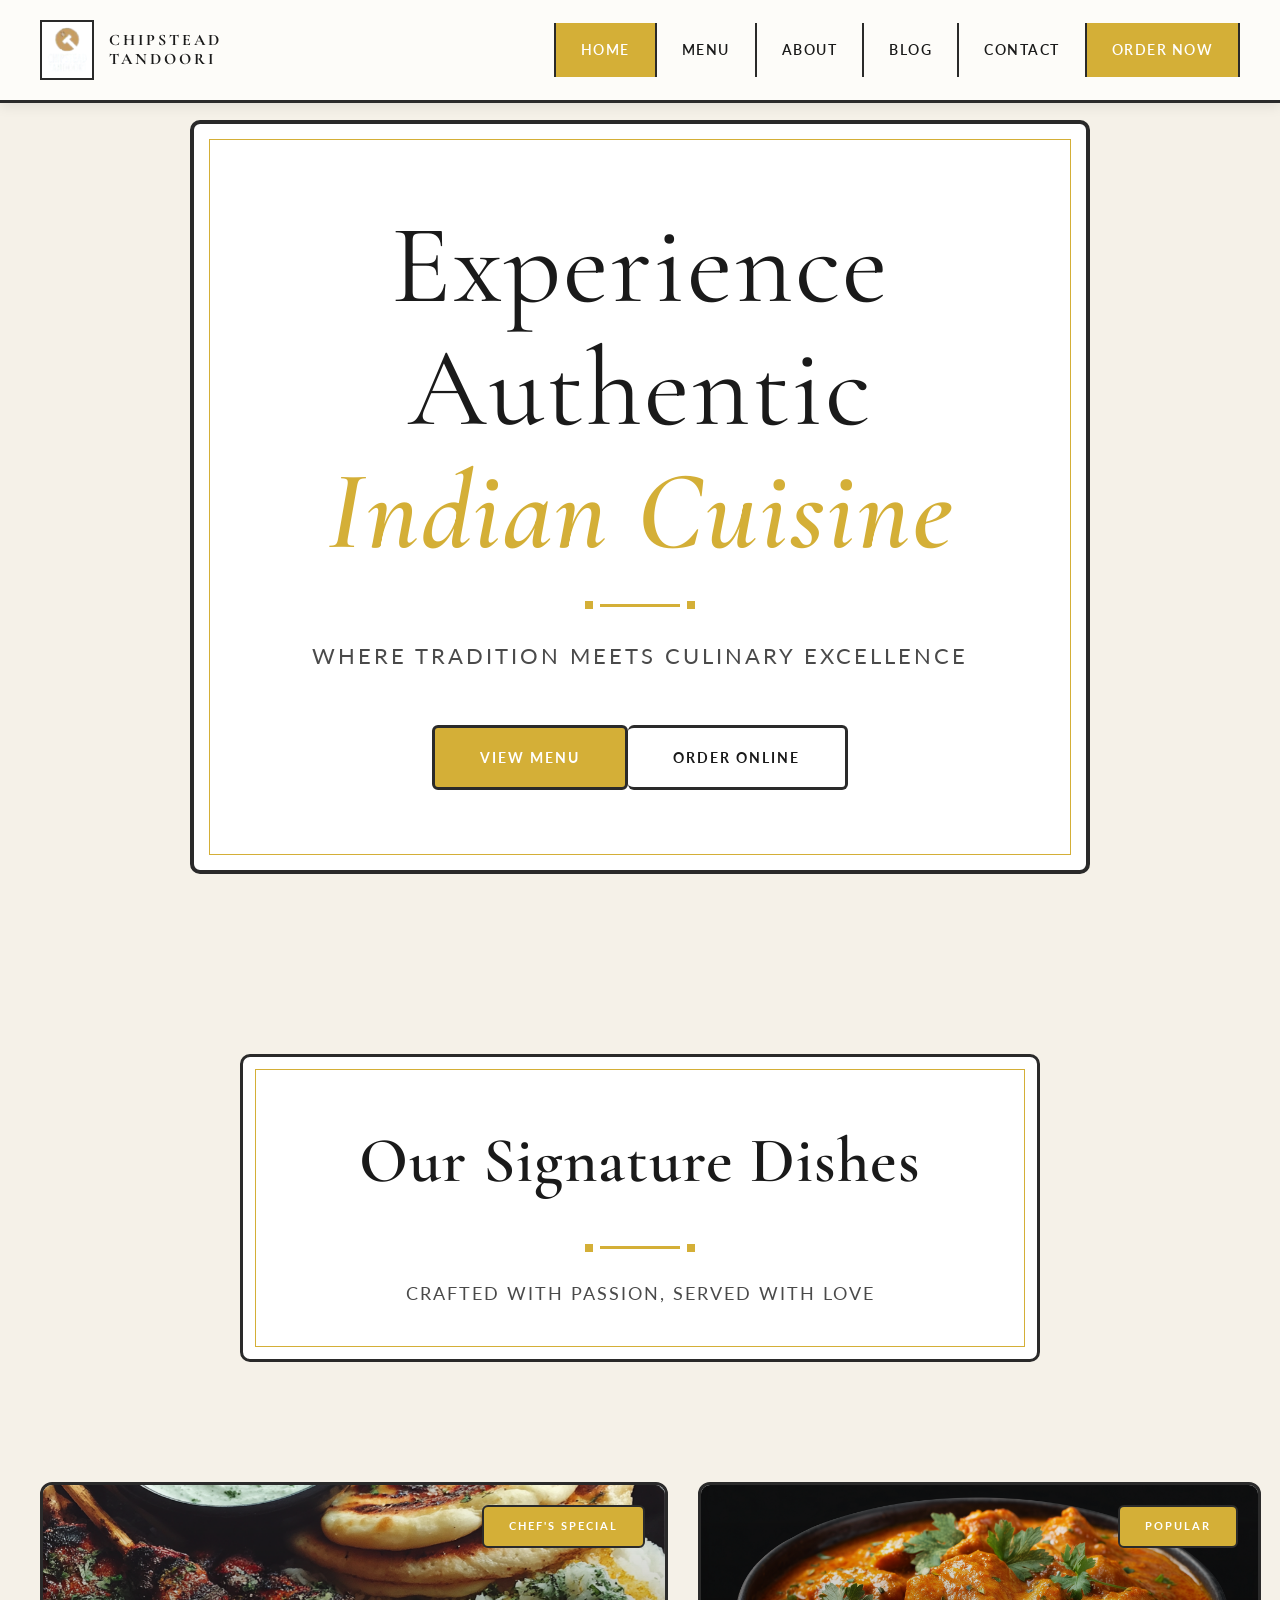
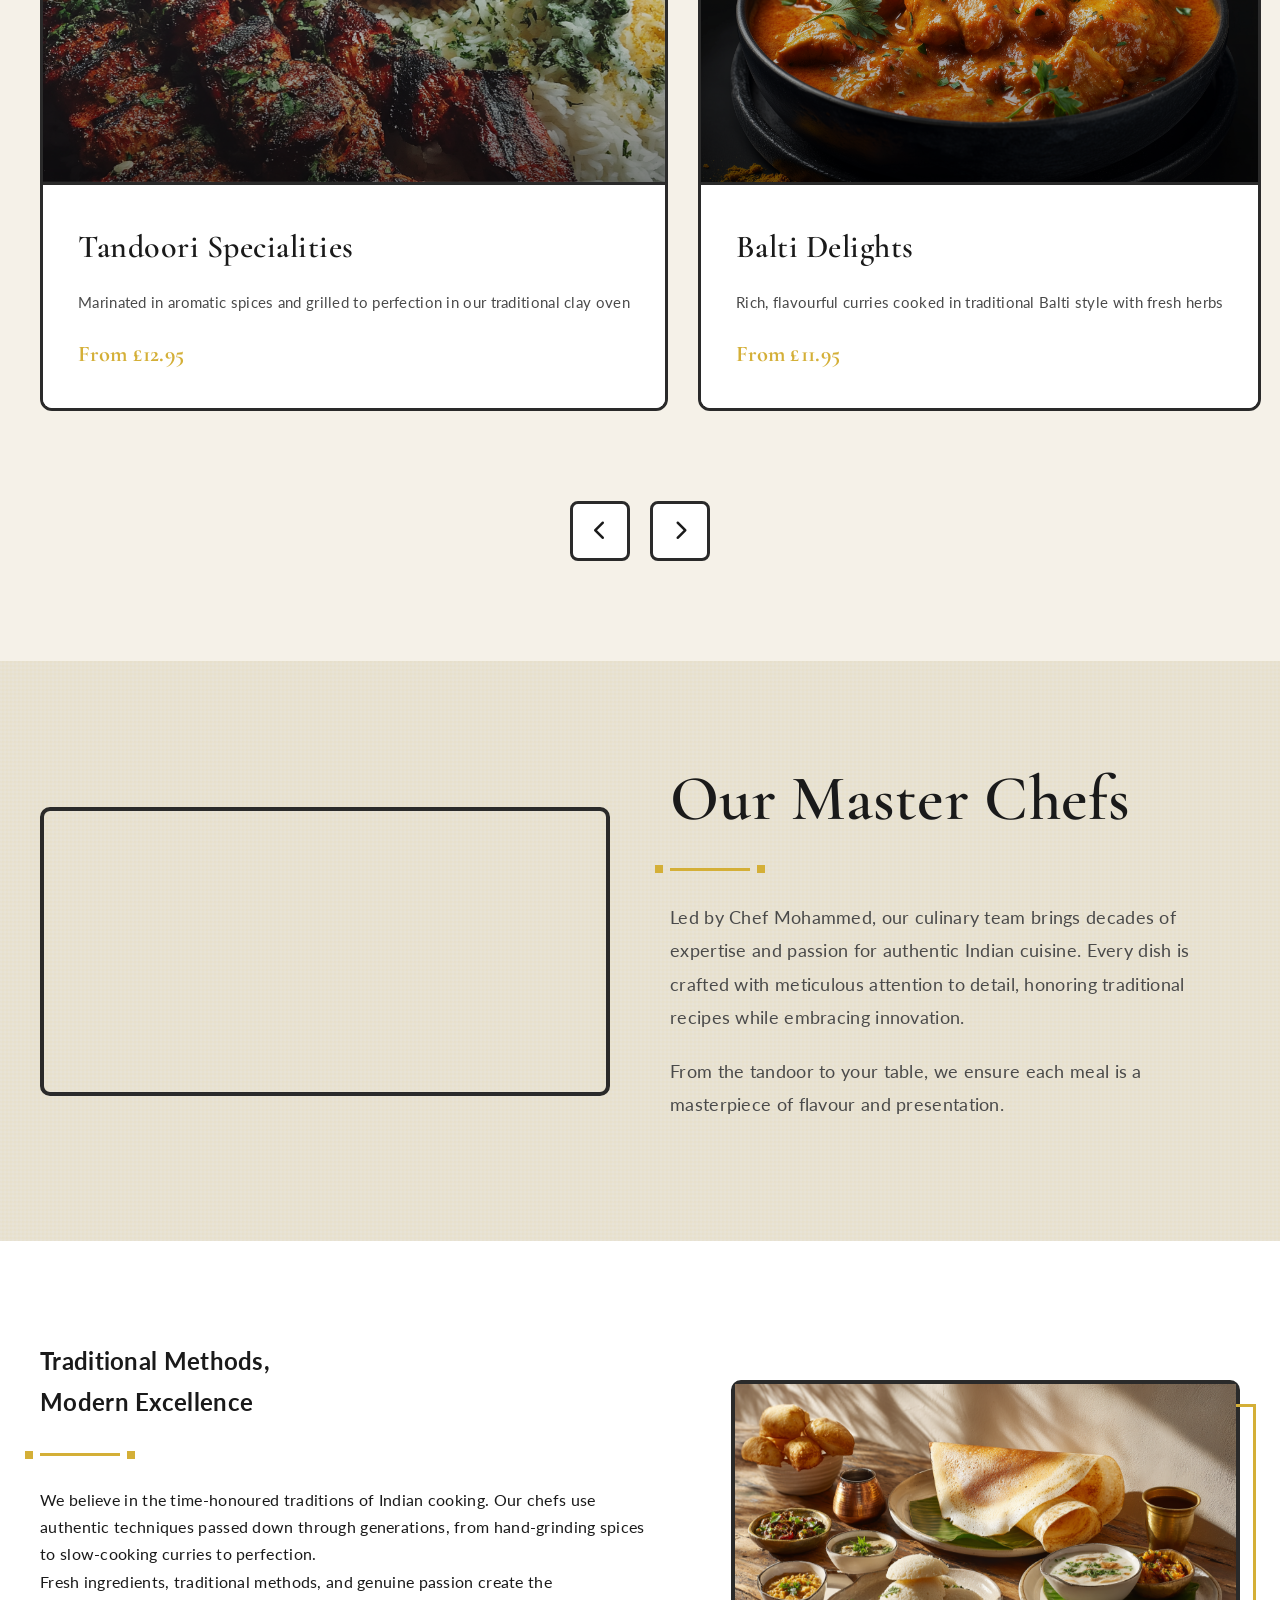
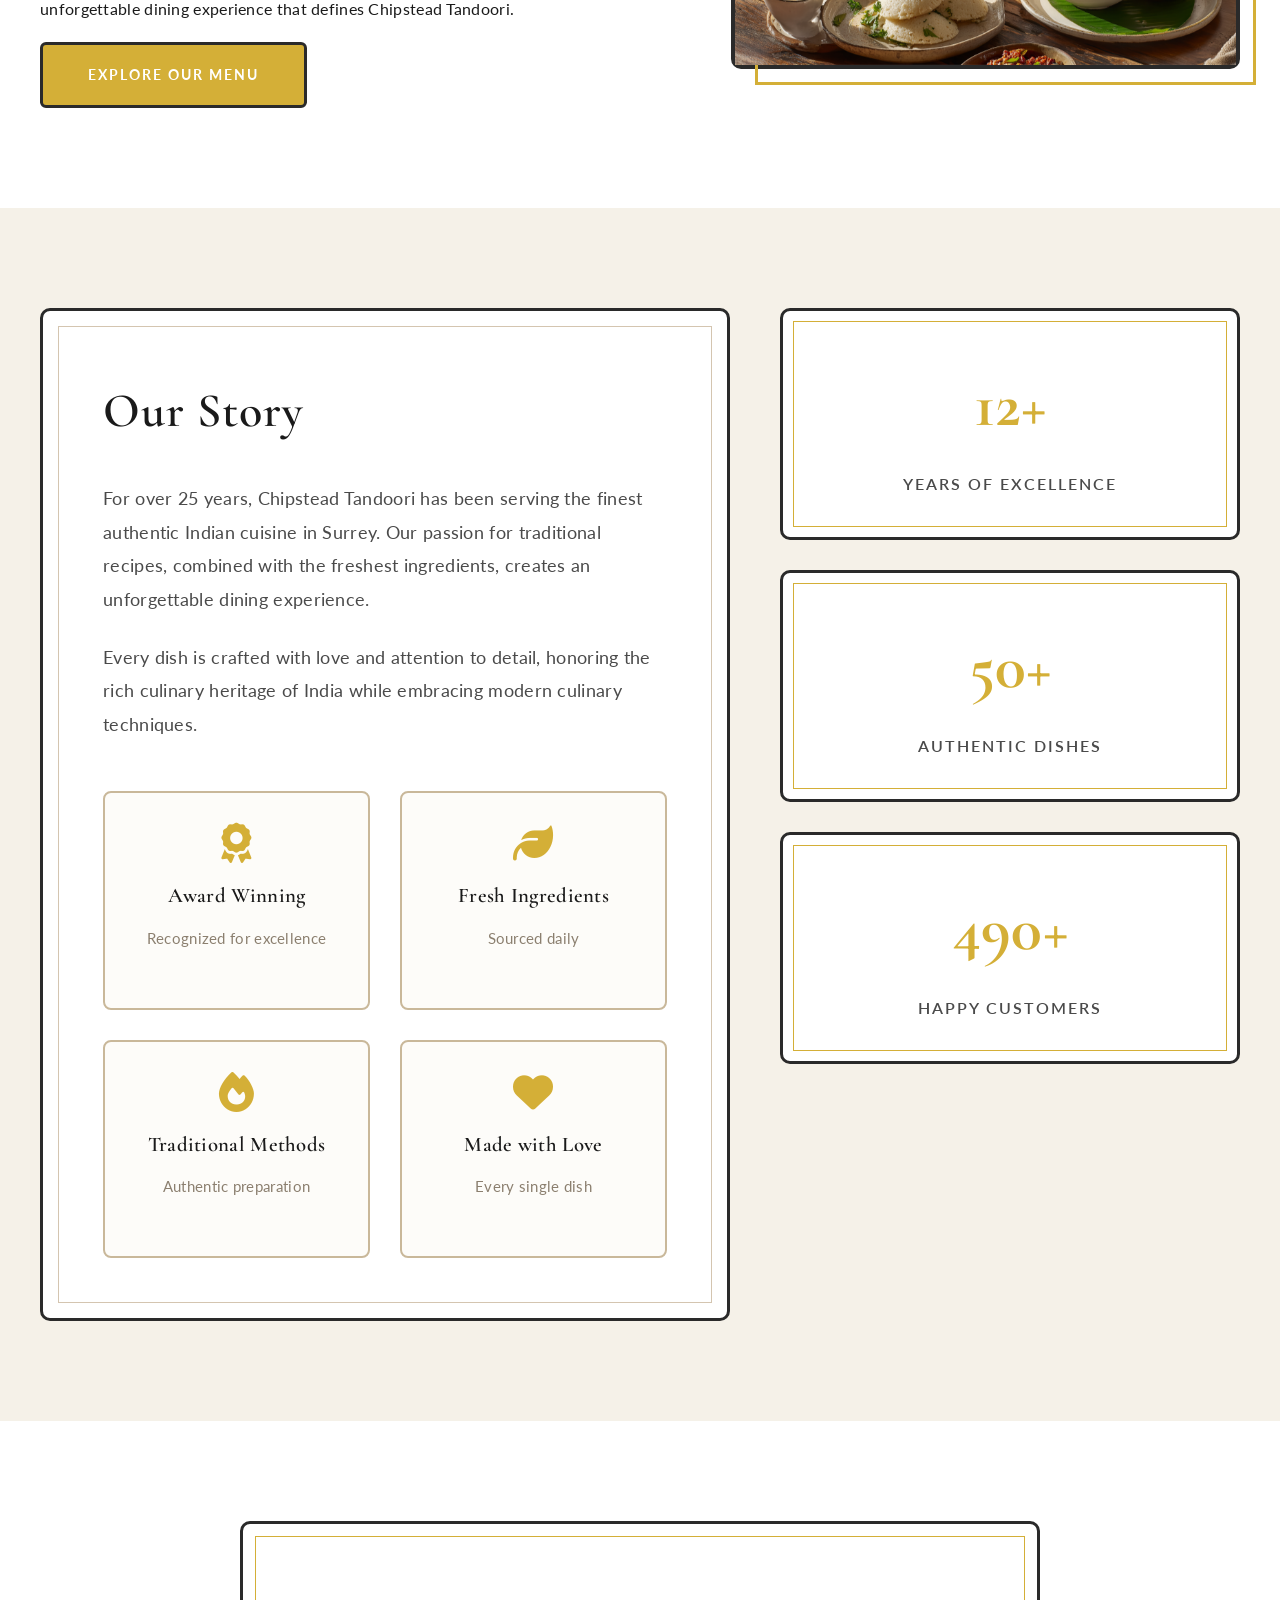
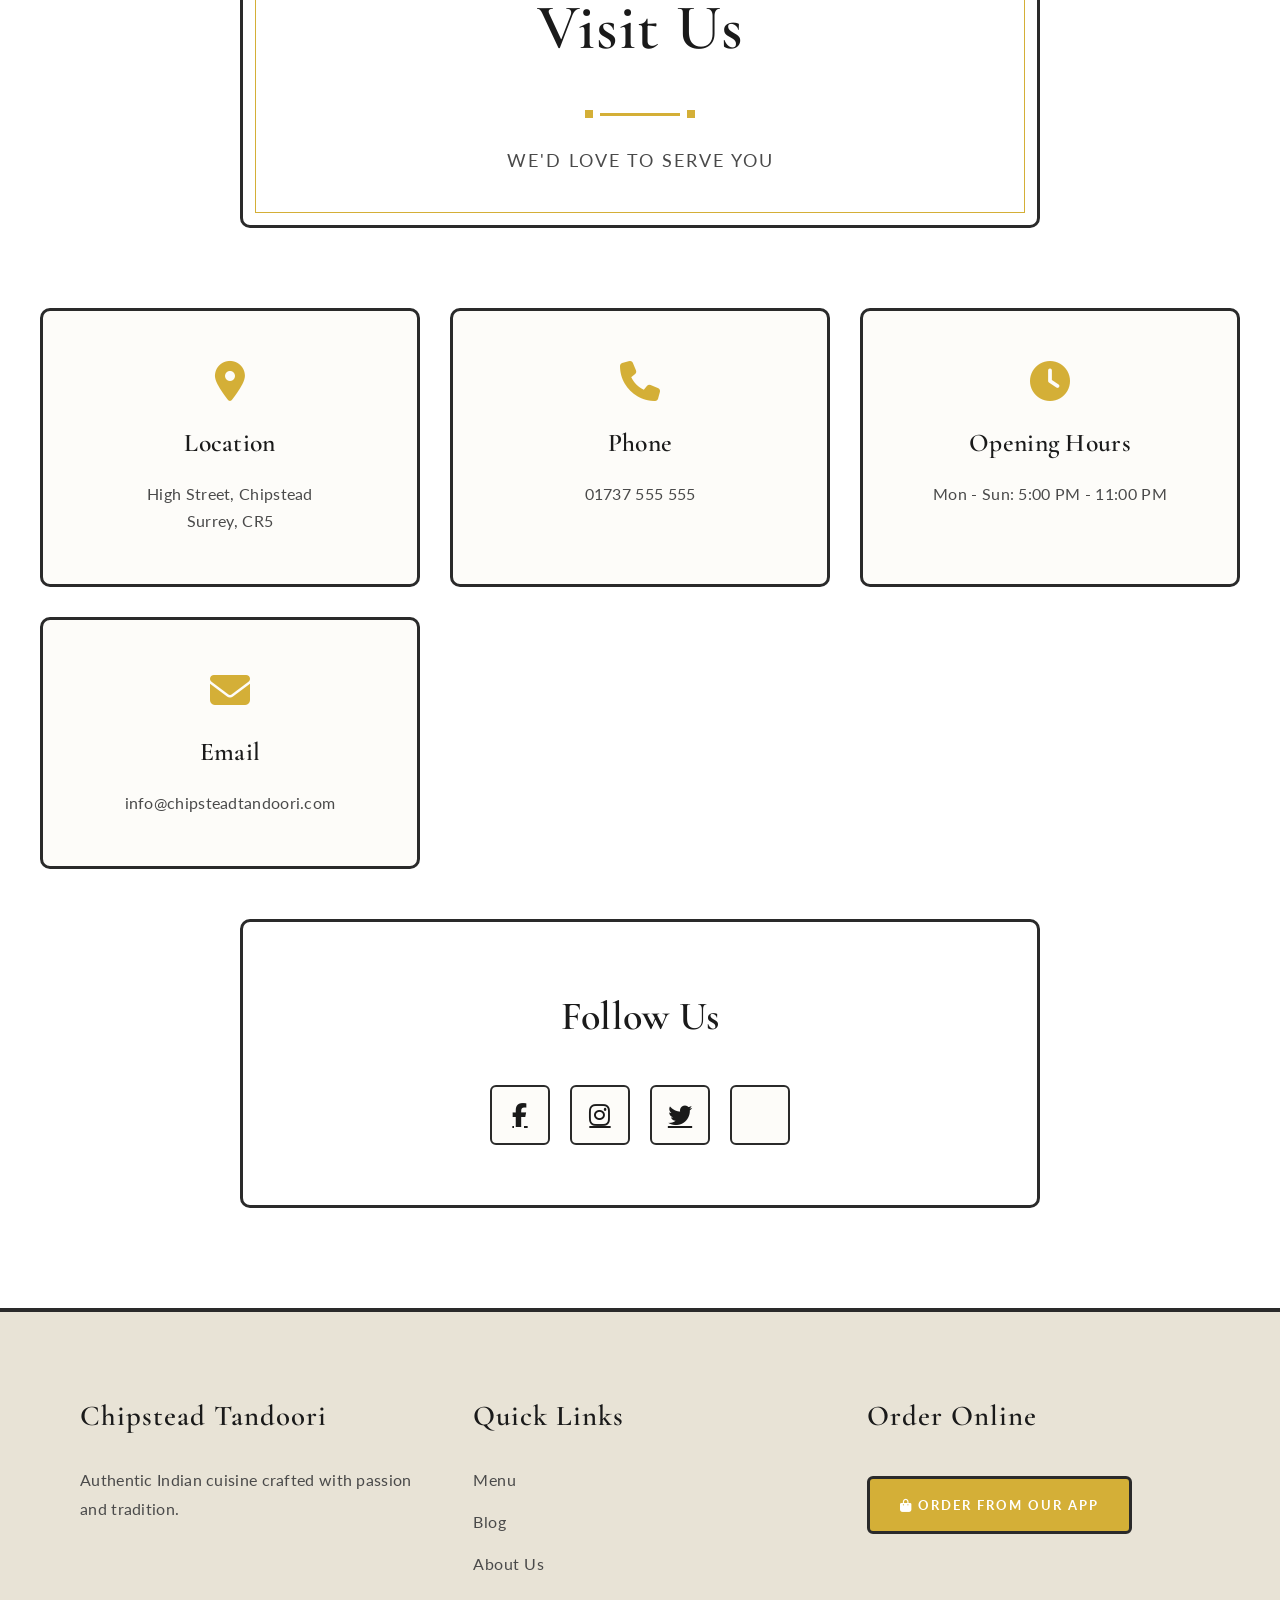
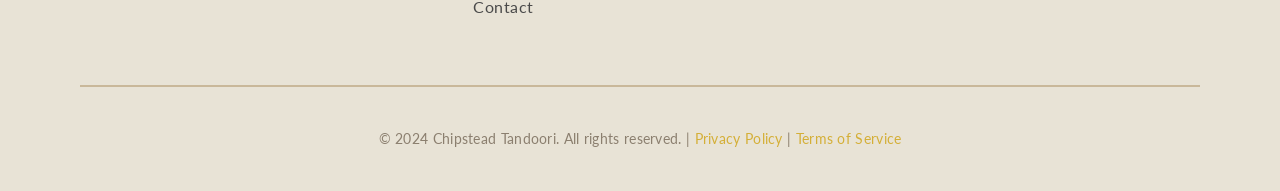
==== index.html @ 23695e63 "Complete Dishoom-style redesign: Egyptian cotton colors, hard outlines, scroll animations, chef.mp4/" ====
<!DOCTYPE html>
<html lang="en">
<head>
    <meta charset="UTF-8">
    <meta name="viewport" content="width=device-width, initial-scale=1.0">
    
    <!-- Primary SEO Meta Tags -->
    <title>Chipstead Tandoori - Authentic Indian Restaurant in Chipstead | Award-Winning Cuisine</title>
    <meta name="title" content="Chipstead Tandoori - Authentic Indian Restaurant in Chipstead | Award-Winning Cuisine">
    <meta name="description" content="Experience award-winning authentic Indian cuisine at Chipstead Tandoori. Fresh ingredients, traditional recipes, and premium dining. Order online or visit us today. Serving Chipstead since 1995.">
    <meta name="keywords" content="Indian restaurant, Chipstead Tandoori, Indian food, curry, tandoori, authentic Indian cuisine, best Indian restaurant Chipstead, Indian takeaway, order Indian food online">
    <meta name="author" content="Chipstead Tandoori">
    <meta name="robots" content="index, follow">
    <meta name="language" content="English">
    <meta name="revisit-after" content="7 days">
    
    <!-- Open Graph / Facebook -->
    <meta property="og:type" content="website">
    <meta property="og:url" content="https://www.chipsteadtandoori.com/">
    <meta property="og:title" content="Chipstead Tandoori - Authentic Indian Restaurant">
    <meta property="og:description" content="Experience award-winning authentic Indian cuisine at Chipstead Tandoori. Fresh ingredients, traditional recipes, and premium dining.">
    <meta property="og:image" content="https://www.chipsteadtandoori.com/tandoori.png">
    <meta property="og:locale" content="en_GB">
    <meta property="og:site_name" content="Chipstead Tandoori">
    
    <!-- Twitter -->
    <meta property="twitter:card" content="summary_large_image">
    <meta property="twitter:url" content="https://www.chipsteadtandoori.com/">
    <meta property="twitter:title" content="Chipstead Tandoori - Authentic Indian Restaurant">
    <meta property="twitter:description" content="Experience award-winning authentic Indian cuisine at Chipstead Tandoori. Fresh ingredients, traditional recipes, and premium dining.">
    <meta property="twitter:image" content="https://www.chipsteadtandoori.com/tandoori.png">
    
    <!-- Favicon -->
    <link rel="icon" type="image/x-icon" href="/favicon.ico">
    <link rel="canonical" href="https://www.chipsteadtandoori.com/">
    
    <!-- PWA Manifest -->
    <link rel="manifest" href="/manifest.json">
    <meta name="theme-color" content="#D4AF37">
    <meta name="apple-mobile-web-app-capable" content="yes">
    <meta name="apple-mobile-web-app-status-bar-style" content="black-translucent">
    <meta name="apple-mobile-web-app-title" content="Chipstead Tandoori">
    
    <!-- Structured Data / Schema.org -->
    <script type="application/ld+json">
    {
      "@context": "https://schema.org",
      "@type": "Restaurant",
      "name": "Chipstead Tandoori",
      "image": "https://www.chipsteadtandoori.com/tandoori.png",
      "description": "Award-winning authentic Indian restaurant serving traditional cuisine in Chipstead",
      "url": "https://www.chipsteadtandoori.com",
      "telephone": "+44-1737-555555",
      "priceRange": "££",
      "servesCuisine": "Indian",
      "address": {
        "@type": "PostalAddress",
        "streetAddress": "High Street",
        "addressLocality": "Chipstead",
        "addressRegion": "Surrey",
        "postalCode": "CR5",
        "addressCountry": "GB"
      },
      "openingHoursSpecification": [
        {
          "@type": "OpeningHoursSpecification",
          "dayOfWeek": ["Monday", "Tuesday", "Wednesday", "Thursday", "Friday", "Saturday", "Sunday"],
          "opens": "17:00",
          "closes": "23:00"
        }
      ],
      "menu": "https://www.chipsteadtandoori.com/menu.html",
      "acceptsReservations": "True"
    }
    </script>
    
    <!-- Google Fonts - Dishoom Inspired -->
    <link rel="preconnect" href="https://fonts.googleapis.com">
    <link rel="preconnect" href="https://fonts.gstatic.com" crossorigin>
    <link href="https://fonts.googleapis.com/css2?family=Cormorant+Garamond:wght@300;400;500;600;700&family=Lato:wght@300;400;700;900&family=Playfair+Display:wght@400;500;600;700&display=swap" rel="stylesheet">
    
    <!-- Font Awesome -->
    <link rel="stylesheet" href="https://cdnjs.cloudflare.com/ajax/libs/font-awesome/6.4.0/css/all.min.css">
    
    <!-- Stylesheet -->
    <link rel="stylesheet" href="styles.css">
</head>
<body>
    <!-- Loading Skeleton -->
    <div class="page-loader" id="pageLoader">
        <div class="loader-content">
            <div class="loader-logo"></div>
            <div class="loader-bar"></div>
        </div>
    </div>

    <!-- Static Background Image -->
    <div class="hero-background">
        <img src="foodhero.png" alt="Authentic Indian Cuisine Background">
    </div>

    <!-- Navigation - Dishoom Style -->
    <nav class="glass-nav" id="mainNav">
        <div class="nav-container">
            <a href="index.html" class="logo">
                <img src="chipster.png" alt="Chipstead Tandoori Logo">
                <span class="logo-text">CHIPSTEAD<br>TANDOORI</span>
            </a>
            <div class="nav-toggle" id="navToggle">
                <span></span>
                <span></span>
                <span></span>
            </div>
            <ul class="nav-links" id="navLinks">
                <li><a href="index.html" class="active">Home</a></li>
                <li><a href="menu.html">Menu</a></li>
                <li><a href="#about">About</a></li>
                <li><a href="blog.html">Blog</a></li>
                <li><a href="#contact">Contact</a></li>
                <li><a href="https://chipsteadtandoori.app4food.co.uk/" class="btn-order">Order Now</a></li>
            </ul>
        </div>
    </nav>

    <!-- Hero Section - Dishoom Style -->
    <section class="hero">
        <div class="hero-content">
            <h1 class="hero-title">Experience Authentic<br><span class="highlight">Indian Cuisine</span></h1>
            <div class="decorative-line"></div>
            <p class="hero-subtitle">Where tradition meets culinary excellence</p>
            <div class="hero-buttons">
                <a href="menu.html" class="btn btn-primary">View Menu</a>
                <a href="https://chipsteadtandoori.app4food.co.uk/" class="btn btn-secondary">Order Online</a>
            </div>
        </div>
    </section>

    <!-- Special Dishes Section -->
    <section class="special-dishes" id="special-dishes">
        <div class="container">
            <div class="section-header scroll-reveal-up">
                <h2 class="section-title">Our Signature Dishes</h2>
                <div class="decorative-line"></div>
                <p class="section-subtitle">Crafted with passion, served with love</p>
            </div>
            
            <div class="dishes-scroll-container">
                <div class="dishes-track" id="dishesTrack">
                    <div class="dish-card">
                        <div class="dish-image-container">
                            <img src="tandoori.png" alt="Tandoori Specialities" class="dish-image">
                            <div class="dish-overlay">
                                <span class="dish-badge">Chef's Special</span>
                            </div>
                        </div>
                        <div class="dish-content">
                            <h3 class="dish-title">Tandoori Specialities</h3>
                            <p class="dish-description">Marinated in aromatic spices and grilled to perfection in our traditional clay oven</p>
                            <span class="dish-price">From £12.95</span>
                        </div>
                    </div>

                    <div class="dish-card">
                        <div class="dish-image-container">
                            <img src="balti.png" alt="Balti Dishes" class="dish-image">
                            <div class="dish-overlay">
                                <span class="dish-badge">Popular</span>
                            </div>
                        </div>
                        <div class="dish-content">
                            <h3 class="dish-title">Balti Delights</h3>
                            <p class="dish-description">Rich, flavourful curries cooked in traditional Balti style with fresh herbs</p>
                            <span class="dish-price">From £11.95</span>
                        </div>
                    </div>

                    <div class="dish-card">
                        <div class="dish-image-container">
                            <img src="lambchops.png" alt="Lamb Chops" class="dish-image">
                            <div class="dish-overlay">
                                <span class="dish-badge">Premium</span>
                            </div>
                        </div>
                        <div class="dish-content">
                            <h3 class="dish-title">Premium Lamb Chops</h3>
                            <p class="dish-description">Succulent lamb chops marinated in exotic spices, chargrilled to perfection</p>
                            <span class="dish-price">From £14.95</span>
                        </div>
                    </div>

                    <div class="dish-card">
                        <div class="dish-image-container">
                            <img src="onionbhaji.png" alt="Onion Bhaji" class="dish-image">
                            <div class="dish-overlay">
                                <span class="dish-badge">Starter</span>
                            </div>
                        </div>
                        <div class="dish-content">
                            <h3 class="dish-title">Classic Onion Bhaji</h3>
                            <p class="dish-description">Crispy golden fritters made with fresh onions and traditional spices</p>
                            <span class="dish-price">£4.95</span>
                        </div>
                    </div>
                </div>
            </div>
            
            <div class="scroll-controls">
                <button class="scroll-btn" id="scrollLeft"><i class="fas fa-chevron-left"></i></button>
                <button class="scroll-btn" id="scrollRight"><i class="fas fa-chevron-right"></i></button>
            </div>
        </div>
    </section>

    <!-- Chef Video Section -->
    <section class="chef-section">
        <div class="container">
            <div class="chef-grid">
                <div class="chef-video-container" id="chefVideo">
                    <video muted loop playsinline>
                        <source src="chef.mp4" type="video/mp4">
                    </video>
                </div>
                <div class="chef-content" id="chefContent">
                    <h2>Our Master Chefs</h2>
                    <div class="decorative-line" style="margin-left: 0;"></div>
                    <p>Led by Chef Mohammed, our culinary team brings decades of expertise and passion for authentic Indian cuisine. Every dish is crafted with meticulous attention to detail, honoring traditional recipes while embracing innovation.</p>
                    <p>From the tandoor to your table, we ensure each meal is a masterpiece of flavour and presentation.</p>
                </div>
            </div>
        </div>
    </section>

    <!-- Cook Image Section -->
    <section class="cook-section">
        <div class="container">
            <div class="cook-grid">
                <div class="cook-content" id="cookContent">
                    <h2>Traditional Methods,<br>Modern Excellence</h2>
                    <div class="decorative-line" style="margin-left: 0;"></div>
                    <p>We believe in the time-honoured traditions of Indian cooking. Our chefs use authentic techniques passed down through generations, from hand-grinding spices to slow-cooking curries to perfection.</p>
                    <p>Fresh ingredients, traditional methods, and genuine passion create the unforgettable dining experience that defines Chipstead Tandoori.</p>
                    <a href="menu.html" class="btn btn-primary" style="display: inline-block; margin-top: 20px;">Explore Our Menu</a>
                </div>
                <div class="cook-image-container" id="cookImage">
                    <img src="cook.png" alt="Traditional Cooking Methods">
                </div>
            </div>
        </div>
    </section>

    <!-- About Section -->
    <section class="about-section" id="about">
        <div class="container">
            <div class="about-grid">
                <div class="about-content scroll-reveal-left">
                    <h2 class="section-title">Our Story</h2>
                    <p>For over 25 years, Chipstead Tandoori has been serving the finest authentic Indian cuisine in Surrey. Our passion for traditional recipes, combined with the freshest ingredients, creates an unforgettable dining experience.</p>
                    <p>Every dish is crafted with love and attention to detail, honoring the rich culinary heritage of India while embracing modern culinary techniques.</p>
                    <div class="features-grid">
                        <div class="feature-item">
                            <i class="fas fa-award"></i>
                            <h4>Award Winning</h4>
                            <p>Recognized for excellence</p>
                        </div>
                        <div class="feature-item">
                            <i class="fas fa-leaf"></i>
                            <h4>Fresh Ingredients</h4>
                            <p>Sourced daily</p>
                        </div>
                        <div class="feature-item">
                            <i class="fas fa-fire"></i>
                            <h4>Traditional Methods</h4>
                            <p>Authentic preparation</p>
                        </div>
                        <div class="feature-item">
                            <i class="fas fa-heart"></i>
                            <h4>Made with Love</h4>
                            <p>Every single dish</p>
                        </div>
                    </div>
                </div>
                <div class="about-stats scroll-reveal-right">
                    <div class="stat-item">
                        <span class="stat-number">25+</span>
                        <span class="stat-label">Years of Excellence</span>
                    </div>
                    <div class="stat-item">
                        <span class="stat-number">100+</span>
                        <span class="stat-label">Authentic Dishes</span>
                    </div>
                    <div class="stat-item">
                        <span class="stat-number">1000+</span>
                        <span class="stat-label">Happy Customers</span>
                    </div>
                </div>
            </div>
        </div>
    </section>

    <!-- Contact Section -->
    <section class="contact-section" id="contact">
        <div class="container">
            <div class="section-header scroll-reveal-up">
                <h2 class="section-title">Visit Us</h2>
                <div class="decorative-line"></div>
                <p class="section-subtitle">We'd love to serve you</p>
            </div>
            
            <div class="contact-grid">
                <div class="contact-card">
                    <i class="fas fa-map-marker-alt"></i>
                    <h3>Location</h3>
                    <p>High Street, Chipstead<br>Surrey, CR5</p>
                </div>
                <div class="contact-card">
                    <i class="fas fa-phone"></i>
                    <h3>Phone</h3>
                    <p>01737 555 555</p>
                </div>
                <div class="contact-card">
                    <i class="fas fa-clock"></i>
                    <h3>Opening Hours</h3>
                    <p>Mon - Sun: 5:00 PM - 11:00 PM</p>
                </div>
                <div class="contact-card">
                    <i class="fas fa-envelope"></i>
                    <h3>Email</h3>
                    <p>info@chipsteadtandoori.com</p>
                </div>
            </div>

            <div class="social-links">
                <h3>Follow Us</h3>
                <div class="social-icons">
                    <a href="https://facebook.com/chipsteadtandoori" target="_blank" aria-label="Facebook"><i class="fab fa-facebook-f"></i></a>
                    <a href="https://instagram.com/chipsteadtandoori" target="_blank" aria-label="Instagram"><i class="fab fa-instagram"></i></a>
                    <a href="https://twitter.com/chipsteadtandoori" target="_blank" aria-label="Twitter"><i class="fab fa-twitter"></i></a>
                    <a href="https://www.tripadvisor.com" target="_blank" aria-label="TripAdvisor"><i class="fab fa-tripadvisor"></i></a>
                </div>
            </div>
        </div>
    </section>

    <!-- Footer -->
    <footer class="footer">
        <div class="container">
            <div class="footer-content">
                <div class="footer-section">
                    <h4>Chipstead Tandoori</h4>
                    <p>Authentic Indian cuisine crafted with passion and tradition.</p>
                </div>
                <div class="footer-section">
                    <h4>Quick Links</h4>
                    <ul>
                        <li><a href="menu.html">Menu</a></li>
                        <li><a href="blog.html">Blog</a></li>
                        <li><a href="#about">About Us</a></li>
                        <li><a href="#contact">Contact</a></li>
                    </ul>
                </div>
                <div class="footer-section">
                    <h4>Order Online</h4>
                    <a href="https://chipsteadtandoori.app4food.co.uk/" class="btn btn-primary" style="display: inline-block; margin-top: 10px;">
                        <i class="fas fa-shopping-bag"></i> Order from Our App
                    </a>
                </div>
            </div>
            <div class="footer-bottom">
                <p>&copy; 2024 Chipstead Tandoori. All rights reserved. | <a href="#">Privacy Policy</a> | <a href="#">Terms of Service</a></p>
            </div>
        </div>
    </footer>

    <!-- JavaScript -->
    <script src="script.js"></script>
</body>
</html>
---- styles.css ----
/* ===================================
   DISHOOM-INSPIRED DESIGN SYSTEM
   Chipstead Tandoori - Complete Redesign
   =================================== */

* {
    margin: 0;
    padding: 0;
    box-sizing: border-box;
}

:root {
    /* Egyptian Cotton / Off-White Palette */
    --cream: #F5F1E8;
    --cream-dark: #E8E3D6;
    --cream-light: #FDFCF9;
    --beige: #D4C5B0;
    --warm-beige: #C9B89A;
    
    /* Accent Colors */
    --gold: #D4AF37;
    --gold-dark: #B8941F;
    --burnt-orange: #D97742;
    --terracotta: #C1693F;
    
    /* Text Colors */
    --text-primary: #1A1A1A;
    --text-secondary: #4A4A4A;
    --text-muted: #8B7F6F;
    
    /* Border Colors */
    --border-dark: #2A2A2A;
    --border-medium: #6B6B6B;
    --border-light: #C9B89A;
    
    /* Special Color */
    --special-green: #2D5D3F;
    
    /* Fonts - Dishoom Style */
    --font-display: 'Cormorant Garamond', serif;
    --font-heading: 'Cormorant Garamond', serif;
    --font-body: 'Lato', sans-serif;
    --font-accent: 'Mrs Eaves', serif;
    
    /* Spacing */
    --section-padding: 100px;
    --container-padding: 40px;
}

html {
    scroll-behavior: smooth;
    overflow-x: hidden;
}

body {
    font-family: var(--font-body);
    color: var(--text-primary);
    background: var(--cream);
    overflow-x: hidden;
    line-height: 1.7;
    letter-spacing: 0.3px;
}

/* ===================================
   PAGE LOADER - DISHOOM STYLE
   =================================== */
.page-loader {
    position: fixed;
    top: 0;
    left: 0;
    width: 100%;
    height: 100%;
    background: var(--cream-light);
    display: flex;
    align-items: center;
    justify-content: center;
    z-index: 9999;
    transition: opacity 0.4s ease, visibility 0.4s ease;
}

.page-loader.hidden {
    opacity: 0;
    visibility: hidden;
    pointer-events: none;
}

.loader-content {
    width: 200px;
    padding: 40px;
    text-align: center;
    border: 3px solid var(--border-dark);
    border-radius: 10px;
    background: white;
}

.loader-logo {
    width: 60px;
    height: 60px;
    margin: 0 auto 20px;
    border: 3px solid var(--gold);
    border-top-color: transparent;
    border-radius: 50%;
    animation: spin 0.8s linear infinite;
}

.loader-bar {
    height: 4px;
    background: var(--cream-dark);
    border: 1px solid var(--border-dark);
    overflow: hidden;
    position: relative;
}

.loader-bar::after {
    content: '';
    position: absolute;
    top: 0;
    left: 0;
    height: 100%;
    width: 50%;
    background: var(--gold);
    animation: loadProgress 0.5s ease-in-out;
}

@keyframes spin {
    to { transform: rotate(360deg); }
}

@keyframes loadProgress {
    from { width: 0%; }
    to { width: 100%; }
}

.container {
    max-width: 1400px;
    margin: 0 auto;
    padding: 0 var(--container-padding);
}

/* ===================================
   BACKGROUND IMAGE - NO VIDEO
   =================================== */
.hero-background {
    position: fixed;
    top: 0;
    left: 0;
    width: 100%;
    height: 100vh;
    z-index: -1;
    overflow: hidden;
}

.hero-background img {
    width: 100%;
    height: 100%;
    object-fit: cover;
    opacity: 0.3;
}

.hero-background::after {
    content: '';
    position: absolute;
    top: 0;
    left: 0;
    width: 100%;
    height: 100%;
    background: linear-gradient(to bottom, 
        rgba(245, 241, 232, 0.7) 0%, 
        rgba(245, 241, 232, 0.95) 50%,
        rgba(245, 241, 232, 1) 100%
    );
}

/* ===================================
   DISHOOM-STYLE BORDERED BOXES
   =================================== */
.dishoom-box {
    background: var(--cream-light);
    border: 3px solid var(--border-dark);
    border-radius: 8px;
    padding: 50px;
    position: relative;
    transition: transform 0.3s ease, box-shadow 0.3s ease;
}

.dishoom-box::before {
    content: '';
    position: absolute;
    top: 10px;
    left: 10px;
    right: 10px;
    bottom: 10px;
    border: 1px solid var(--border-medium);
    pointer-events: none;
}

.dishoom-box:hover {
    transform: translateY(-3px);
    box-shadow: 8px 8px 0 rgba(212, 175, 55, 0.3);
}

/* Decorative corners */
.dishoom-box-corner::after {
    content: '';
    position: absolute;
    width: 20px;
    height: 20px;
    border: 2px solid var(--gold);
}

.dishoom-box-corner.top-left::after {
    top: -2px;
    left: -2px;
    border-right: none;
    border-bottom: none;
}

.dishoom-box-corner.top-right::after {
    top: -2px;
    right: -2px;
    border-left: none;
    border-bottom: none;
}

/* ===================================
   NAVIGATION - DISHOOM STYLE
   =================================== */
.glass-nav {
    position: fixed;
    top: 0;
    left: 0;
    width: 100%;
    z-index: 1000;
    background: var(--cream-light);
    border-bottom: 3px solid var(--border-dark);
    box-shadow: 0 4px 12px rgba(0, 0, 0, 0.08);
    padding: 0;
}

.nav-container {
    max-width: 1400px;
    margin: 0 auto;
    display: flex;
    justify-content: space-between;
    align-items: center;
    padding: 20px 40px;
}

.logo {
    display: flex;
    align-items: center;
    gap: 15px;
    text-decoration: none;
    cursor: pointer;
    transition: opacity 0.3s ease;
}

.logo:hover {
    opacity: 0.7;
}

.logo img {
    height: 60px;
    width: auto;
    border: 2px solid var(--border-dark);
    padding: 5px;
    background: white;
}

.logo-text {
    font-family: var(--font-display);
    font-size: 16px;
    font-weight: 700;
    color: var(--text-primary);
    line-height: 1.2;
    letter-spacing: 3px;
    text-transform: uppercase;
}

.nav-links {
    display: flex;
    list-style: none;
    gap: 0;
    align-items: center;
}

.nav-links li {
    border-right: 2px solid var(--border-dark);
}

.nav-links li:first-child {
    border-left: 2px solid var(--border-dark);
}

.nav-links a {
    color: var(--text-primary);
    text-decoration: none;
    font-size: 14px;
    font-weight: 600;
    font-family: var(--font-body);
    padding: 15px 25px;
    display: block;
    position: relative;
    transition: all 0.3s ease;
    letter-spacing: 1.5px;
    text-transform: uppercase;
}

.nav-links a:hover,
.nav-links a.active {
    background: var(--gold);
    color: white;
}

.btn-order {
    background: var(--gold);
    color: white !important;
    font-weight: 700;
}

.btn-order:hover {
    background: var(--gold-dark);
}

.nav-toggle {
    display: none;
    flex-direction: column;
    gap: 6px;
    cursor: pointer;
    padding: 10px;
    border: 2px solid var(--border-dark);
    background: white;
    transition: all 0.3s ease;
    z-index: 1001;
}

.nav-toggle:hover {
    background: var(--cream-dark);
}

.nav-toggle.active {
    background: var(--gold);
}

.nav-toggle span {
    width: 30px;
    height: 3px;
    background: var(--text-primary);
    transition: all 0.3s ease;
}

.nav-toggle.active span {
    background: white;
}

.nav-toggle.active span:nth-child(1) {
    transform: rotate(45deg) translate(8px, 8px);
}

.nav-toggle.active span:nth-child(2) {
    opacity: 0;
}

.nav-toggle.active span:nth-child(3) {
    transform: rotate(-45deg) translate(8px, -8px);
}

/* ===================================
   HERO SECTION - DISHOOM STYLE
   =================================== */
.hero {
    min-height: 100vh;
    display: flex;
    flex-direction: column;
    justify-content: center;
    align-items: center;
    padding: 120px var(--container-padding) 80px;
    position: relative;
    background: var(--cream);
}

.hero-content {
    text-align: center;
    max-width: 900px;
    border: 4px solid var(--border-dark);
    border-radius: 10px;
    background: white;
    padding: 80px 60px;
    position: relative;
    animation: fadeIn 0.6s ease;
}

.hero-content::before {
    content: '';
    position: absolute;
    top: 15px;
    left: 15px;
    right: 15px;
    bottom: 15px;
    border: 1px solid var(--gold);
    pointer-events: none;
}

.hero-title {
    font-family: var(--font-display);
    font-size: clamp(3.5rem, 10vw, 7rem);
    font-weight: 400;
    line-height: 1.1;
    margin-bottom: 25px;
    color: var(--text-primary);
    letter-spacing: 2px;
}

.highlight {
    color: var(--gold);
    font-style: italic;
    display: block;
    font-weight: 600;
}

.hero-subtitle {
    font-size: clamp(1.1rem, 2.5vw, 1.4rem);
    font-weight: 400;
    margin-bottom: 50px;
    color: var(--text-secondary);
    letter-spacing: 3px;
    text-transform: uppercase;
    font-family: var(--font-body);
}

.hero-buttons {
    display: flex;
    gap: 0;
    justify-content: center;
    flex-wrap: wrap;
}

.btn {
    padding: 18px 45px;
    font-size: 14px;
    font-weight: 700;
    text-decoration: none;
    transition: all 0.3s ease;
    letter-spacing: 2px;
    cursor: pointer;
    border: 3px solid var(--border-dark);
    border-radius: 6px;
    text-transform: uppercase;
    font-family: var(--font-body);
}

.btn-primary {
    background: var(--gold);
    color: white;
    border-color: var(--border-dark);
}

.btn-primary:hover {
    background: var(--gold-dark);
    transform: translateY(-2px);
    box-shadow: 5px 5px 0 rgba(0, 0, 0, 0.2);
}

.btn-secondary {
    background: white;
    color: var(--text-primary);
    border-left: none;
}

.btn-secondary:hover {
    background: var(--cream-dark);
    transform: translateY(-2px);
}

/* ===================================
   SPECIAL DISHES - WITH ANIMATIONS
   =================================== */
.special-dishes {
    padding: var(--section-padding) 0;
    background: var(--cream);
    position: relative;
}

.section-header {
    text-align: center;
    max-width: 800px;
    margin: 0 auto 80px;
    border: 3px solid var(--border-dark);
    border-radius: 10px;
    background: white;
    padding: 50px 40px;
    position: relative;
}

.section-header::before {
    content: '';
    position: absolute;
    top: 12px;
    left: 12px;
    right: 12px;
    bottom: 12px;
    border: 1px solid var(--gold);
}

.section-title {
    font-family: var(--font-display);
    font-size: clamp(2.5rem, 5vw, 4.5rem);
    font-weight: 600;
    color: var(--text-primary);
    margin-bottom: 15px;
    letter-spacing: 1px;
}

.section-subtitle {
    font-size: 1.1rem;
    color: var(--text-secondary);
    font-weight: 400;
    letter-spacing: 2px;
    text-transform: uppercase;
    font-family: var(--font-body);
}

.dishes-scroll-container {
    overflow-x: hidden;
    overflow-y: hidden;
    margin: 0 -40px;
    padding: 20px 40px;
    position: relative;
}

@media (max-width: 768px) {
    .dishes-scroll-container {
        overflow-x: visible;
    }
}

.dishes-track {
    display: flex;
    gap: 30px;
    padding: 20px 0;
    transition: transform 0.5s cubic-bezier(0.4, 0, 0.2, 1);
}

@media (min-width: 769px) {
    .dishes-track {
        animation: autoScroll 30s linear infinite;
    }
    
    .dishes-track:hover {
        animation-play-state: paused;
    }
}

.dish-card {
    min-width: 380px;
    flex-shrink: 0;
    cursor: pointer;
    background: white;
    border: 3px solid var(--border-dark);
    border-radius: 12px;
    padding: 0;
    overflow: hidden;
    transition: all 0.3s ease;
    position: relative;
}

.dish-card:hover {
    transform: translateY(-5px);
    box-shadow: 10px 10px 0 rgba(212, 175, 55, 0.3);
}

.dish-image-container {
    position: relative;
    width: 100%;
    height: 300px;
    overflow: hidden;
    border-bottom: 3px solid var(--border-dark);
}

.dish-image {
    width: 100%;
    height: 100%;
    object-fit: cover;
    transition: transform 0.5s ease;
}

.dish-card:hover .dish-image {
    transform: scale(1.08);
}

.dish-overlay {
    position: absolute;
    top: 0;
    left: 0;
    right: 0;
    bottom: 0;
    background: linear-gradient(to bottom, transparent 0%, rgba(0, 0, 0, 0.5) 100%);
    display: flex;
    align-items: flex-start;
    justify-content: flex-end;
    padding: 20px;
}

.dish-badge {
    background: var(--gold);
    color: white;
    padding: 10px 25px;
    border: 2px solid var(--border-dark);
    border-radius: 6px;
    font-size: 11px;
    font-weight: 700;
    letter-spacing: 2px;
    text-transform: uppercase;
    font-family: var(--font-body);
}

.dish-content {
    padding: 35px;
    background: white;
}

.dish-title {
    font-family: var(--font-display);
    font-size: 2rem;
    color: var(--text-primary);
    margin-bottom: 15px;
    font-weight: 600;
    letter-spacing: 0.5px;
}

.dish-description {
    font-size: 15px;
    color: var(--text-secondary);
    line-height: 1.7;
    margin-bottom: 20px;
}

.dish-price {
    font-size: 1.4rem;
    color: var(--gold);
    font-weight: 700;
    font-family: var(--font-display);
}

.scroll-controls {
    display: flex;
    justify-content: center;
    gap: 20px;
    margin-top: 50px;
}

.scroll-btn {
    width: 60px;
    height: 60px;
    border: 3px solid var(--border-dark);
    border-radius: 8px;
    background: white;
    color: var(--text-primary);
    font-size: 20px;
    cursor: pointer;
    transition: all 0.3s ease;
    z-index: 10;
    position: relative;
}

.scroll-btn:hover {
    background: var(--gold);
    color: white;
    transform: scale(1.05);
}

.scroll-btn:active {
    transform: scale(0.95);
}

@media (max-width: 768px) {
    .scroll-controls {
        margin-top: 30px;
        gap: 15px;
    }
    
    .scroll-btn {
        width: 50px;
        height: 50px;
        font-size: 18px;
    }
    
    .dish-card {
        min-width: 90vw;
        max-width: 90vw;
    }
    
    .dishes-scroll-container {
        margin: 0;
        padding: 20px 5vw;
        overflow-x: visible;
    }
    
    .dishes-track {
        animation: none !important;
        gap: 5vw;
    }
}

/* ===================================
   CHEF SECTION - WITH VIDEO
   =================================== */
.chef-section {
    padding: var(--section-padding) 0;
    background: var(--cream-dark);
    position: relative;
    overflow: hidden;
}

.chef-section::before {
    content: '';
    position: absolute;
    top: 0;
    left: 0;
    width: 100%;
    height: 100%;
    background-image: 
        repeating-linear-gradient(0deg, transparent, transparent 2px, rgba(212, 175, 55, 0.03) 2px, rgba(212, 175, 55, 0.03) 4px),
        repeating-linear-gradient(90deg, transparent, transparent 2px, rgba(212, 175, 55, 0.03) 2px, rgba(212, 175, 55, 0.03) 4px);
    pointer-events: none;
}

.chef-grid {
    display: grid;
    grid-template-columns: 1fr 1fr;
    gap: 60px;
    align-items: center;
}

.chef-video-container {
    border: 4px solid var(--border-dark);
    border-radius: 10px;
    overflow: hidden;
    position: relative;
    opacity: 0;
    transform: translateX(-100px);
    transition: all 0.8s cubic-bezier(0.4, 0, 0.2, 1);
}

.chef-video-container.visible {
    opacity: 1;
    transform: translateX(0);
}

.chef-video-container video {
    width: 100%;
    height: auto;
    display: block;
}

.chef-content {
    opacity: 0;
    transform: translateX(100px);
    transition: all 0.8s cubic-bezier(0.4, 0, 0.2, 1);
}

.chef-content.visible {
    opacity: 1;
    transform: translateX(0);
}

.chef-content h2 {
    font-family: var(--font-display);
    font-size: clamp(2.5rem, 5vw, 4rem);
    color: var(--text-primary);
    margin-bottom: 30px;
    font-weight: 600;
    line-height: 1.2;
}

.chef-content p {
    font-size: 1.1rem;
    line-height: 1.9;
    color: var(--text-secondary);
    margin-bottom: 20px;
}

/* ===================================
   COOK IMAGE SECTION - SIDE ANIMATION
   =================================== */
.cook-section {
    padding: var(--section-padding) 0;
    background: white;
}

.cook-grid {
    display: grid;
    grid-template-columns: 1.2fr 1fr;
    gap: 80px;
    align-items: center;
}

.cook-content {
    opacity: 0;
    transform: translateX(-100px);
    transition: all 0.8s cubic-bezier(0.4, 0, 0.2, 1);
}

.cook-content.visible {
    opacity: 1;
    transform: translateX(0);
}

.cook-image-container {
    border: 4px solid var(--border-dark);
    border-radius: 10px;
    position: relative;
    opacity: 0;
    transform: translateX(100px);
    transition: all 0.8s cubic-bezier(0.4, 0, 0.2, 1);
}

.cook-image-container.visible {
    opacity: 1;
    transform: translateX(0);
}

.cook-image-container::after {
    content: '';
    position: absolute;
    top: 20px;
    left: 20px;
    right: -20px;
    bottom: -20px;
    border: 3px solid var(--gold);
    z-index: -1;
}

.cook-image-container img {
    width: 100%;
    height: auto;
    display: block;
}

/* ===================================
   ABOUT SECTION
   =================================== */
.about-section {
    padding: var(--section-padding) 0;
    background: var(--cream);
}

.about-grid {
    display: grid;
    grid-template-columns: 1.5fr 1fr;
    gap: 50px;
    align-items: start;
}

.about-content {
    border: 3px solid var(--border-dark);
    border-radius: 10px;
    background: white;
    padding: 60px;
    position: relative;
}

.about-content::before {
    content: '';
    position: absolute;
    top: 15px;
    left: 15px;
    right: 15px;
    bottom: 15px;
    border: 1px solid var(--beige);
}

.about-content h2 {
    font-family: var(--font-display);
    font-size: 3rem;
    color: var(--text-primary);
    margin-bottom: 30px;
    font-weight: 600;
}

.about-content p {
    font-size: 1.1rem;
    line-height: 1.9;
    margin-bottom: 25px;
    color: var(--text-secondary);
}

.features-grid {
    display: grid;
    grid-template-columns: repeat(2, 1fr);
    gap: 30px;
    margin-top: 50px;
}

.feature-item {
    text-align: center;
    padding: 30px 20px;
    border: 2px solid var(--border-light);
    border-radius: 8px;
    background: var(--cream-light);
    transition: all 0.3s ease;
}

.feature-item:hover {
    border-color: var(--gold);
    background: white;
}

.feature-item i {
    font-size: 2.5rem;
    color: var(--gold);
    margin-bottom: 15px;
}

.feature-item h4 {
    font-family: var(--font-display);
    font-size: 1.3rem;
    color: var(--text-primary);
    margin-bottom: 10px;
    font-weight: 600;
}

.feature-item p {
    font-size: 0.95rem;
    color: var(--text-muted);
}

.about-stats {
    display: flex;
    flex-direction: column;
    gap: 30px;
}

.stat-item {
    text-align: center;
    padding: 40px 30px;
    border: 3px solid var(--border-dark);
    border-radius: 10px;
    background: white;
    position: relative;
    transition: all 0.3s ease;
}

.stat-item:hover {
    transform: translateX(10px);
    box-shadow: 8px 8px 0 rgba(212, 175, 55, 0.3);
}

.stat-item::before {
    content: '';
    position: absolute;
    top: 10px;
    left: 10px;
    right: 10px;
    bottom: 10px;
    border: 1px solid var(--gold);
}

.stat-number {
    display: block;
    font-family: var(--font-display);
    font-size: 4rem;
    font-weight: 700;
    color: var(--gold);
    margin-bottom: 10px;
}

.stat-label {
    display: block;
    font-size: 1rem;
    color: var(--text-secondary);
    letter-spacing: 2px;
    text-transform: uppercase;
    font-weight: 600;
}

/* ===================================
   CONTACT SECTION
   =================================== */
.contact-section {
    padding: var(--section-padding) 0;
    background: white;
}

.contact-grid {
    display: grid;
    grid-template-columns: repeat(auto-fit, minmax(280px, 1fr));
    gap: 30px;
    margin-bottom: 50px;
}

.contact-card {
    text-align: center;
    padding: 50px 35px;
    border: 3px solid var(--border-dark);
    border-radius: 10px;
    background: var(--cream-light);
    transition: all 0.3s ease;
}

.contact-card:hover {
    background: white;
    transform: translateY(-5px);
    box-shadow: 8px 8px 0 rgba(45, 93, 63, 0.2);
}

.contact-card i {
    font-size: 2.5rem;
    color: var(--gold);
    margin-bottom: 20px;
}

.contact-card h3 {
    font-family: var(--font-display);
    font-size: 1.6rem;
    color: var(--text-primary);
    margin-bottom: 15px;
    font-weight: 600;
}

.contact-card p {
    font-size: 1rem;
    color: var(--text-secondary);
    line-height: 1.7;
}

.social-links {
    text-align: center;
    padding: 60px;
    border: 3px solid var(--border-dark);
    border-radius: 10px;
    background: white;
    margin: 0 auto;
    max-width: 800px;
}

.social-links h3 {
    font-family: var(--font-display);
    font-size: 2.5rem;
    color: var(--text-primary);
    margin-bottom: 35px;
    font-weight: 600;
}

.social-icons {
    display: flex;
    justify-content: center;
    gap: 20px;
}

.social-icons a {
    width: 60px;
    height: 60px;
    border: 2px solid var(--border-dark);
    border-radius: 6px;
    background: var(--cream-light);
    display: flex;
    align-items: center;
    justify-content: center;
    color: var(--text-primary);
    font-size: 1.5rem;
    transition: all 0.3s ease;
}

.social-icons a:hover {
    background: var(--gold);
    color: white;
    transform: translateY(-5px);
    box-shadow: 4px 4px 0 rgba(0, 0, 0, 0.2);
}

/* ===================================
   FOOTER
   =================================== */
.footer {
    margin: 0;
    padding: 80px 40px 40px;
    border-top: 4px solid var(--border-dark);
    background: var(--cream-dark);
}

.footer-content {
    display: grid;
    grid-template-columns: repeat(auto-fit, minmax(250px, 1fr));
    gap: 60px;
    margin-bottom: 50px;
}

.footer-section h4 {
    font-family: var(--font-display);
    font-size: 1.8rem;
    color: var(--text-primary);
    margin-bottom: 25px;
    font-weight: 600;
    letter-spacing: 1px;
}

.footer-section p {
    color: var(--text-secondary);
    line-height: 1.8;
    font-size: 1rem;
}

.footer-section ul {
    list-style: none;
}

.footer-section ul li {
    margin-bottom: 15px;
}

.footer-section ul li a {
    color: var(--text-secondary);
    text-decoration: none;
    transition: color 0.3s ease;
    font-size: 1rem;
    letter-spacing: 0.5px;
}

.footer-section ul li a:hover {
    color: var(--gold);
}

.footer-section .btn-primary {
    display: inline-block;
    margin-top: 15px;
    font-size: 13px;
    padding: 15px 30px;
}

.footer-bottom {
    text-align: center;
    padding-top: 40px;
    border-top: 2px solid var(--border-light);
}

.footer-bottom p {
    color: var(--text-muted);
    font-size: 0.9rem;
}

.footer-bottom a {
    color: var(--gold);
    text-decoration: none;
}

.footer-bottom a:hover {
    text-decoration: underline;
}

/* ===================================
   ANIMATIONS
   =================================== */
@keyframes fadeIn {
    from {
        opacity: 0;
        transform: translateY(20px);
    }
    to {
        opacity: 1;
        transform: translateY(0);
    }
}

@keyframes slideInLeft {
    from {
        opacity: 0;
        transform: translateX(-100px);
    }
    to {
        opacity: 1;
        transform: translateX(0);
    }
}

@keyframes slideInRight {
    from {
        opacity: 0;
        transform: translateX(100px);
    }
    to {
        opacity: 1;
        transform: translateX(0);
    }
}

@keyframes autoScroll {
    0% {
        transform: translateX(0);
    }
    100% {
        transform: translateX(-50%);
    }
}

/* Scroll reveal classes */
.scroll-reveal-left {
    opacity: 0;
    transform: translateX(-80px);
    transition: all 0.8s cubic-bezier(0.4, 0, 0.2, 1);
}

.scroll-reveal-right {
    opacity: 0;
    transform: translateX(80px);
    transition: all 0.8s cubic-bezier(0.4, 0, 0.2, 1);
}

.scroll-reveal-up {
    opacity: 0;
    transform: translateY(50px);
    transition: all 0.6s cubic-bezier(0.4, 0, 0.2, 1);
}

.scroll-reveal-left.visible,
.scroll-reveal-right.visible,
.scroll-reveal-up.visible {
    opacity: 1;
    transform: translate(0, 0);
}

/* ===================================
   DECORATIVE ELEMENTS
   =================================== */
.decorative-line {
    width: 80px;
    height: 3px;
    background: var(--gold);
    margin: 30px auto;
    position: relative;
}

.decorative-line::before,
.decorative-line::after {
    content: '';
    position: absolute;
    width: 8px;
    height: 8px;
    background: var(--gold);
    top: -2.5px;
}

.decorative-line::before {
    left: -15px;
}

.decorative-line::after {
    right: -15px;
}

/* ===================================
   RESPONSIVE DESIGN
   =================================== */
@media (max-width: 1024px) {
    :root {
        --section-padding: 80px;
        --container-padding: 30px;
    }
    
    .about-grid,
    .chef-grid,
    .cook-grid {
        grid-template-columns: 1fr;
        gap: 40px;
    }
    
    .features-grid {
        grid-template-columns: repeat(2, 1fr);
    }
}

@media (max-width: 768px) {
    :root {
        --section-padding: 60px;
        --container-padding: 20px;
    }
    
    .nav-container {
        padding: 15px 20px;
    }
    
    .nav-toggle {
        display: flex;
    }
    
    .nav-links {
        position: absolute;
        top: 100%;
        left: 0;
        right: 0;
        flex-direction: column;
        background: var(--cream-light);
        border-top: 3px solid var(--border-dark);
        border-bottom: 3px solid var(--border-dark);
        padding: 0;
        gap: 0;
        max-height: 0;
        overflow: hidden;
        opacity: 0;
        transform: translateY(-20px);
        transition: all 0.3s cubic-bezier(0.4, 0, 0.2, 1);
    }
    
    .nav-links.active {
        max-height: 600px;
        opacity: 1;
        transform: translateY(0);
    }
    
    .nav-links li {
        border-right: none !important;
        border-left: none !important;
        border-bottom: 2px solid var(--border-dark);
        opacity: 0;
        transform: translateX(-20px);
        transition: all 0.2s ease;
    }
    
    .nav-links li:last-child {
        border-bottom: none;
    }
    
    .nav-links.active li {
        opacity: 1;
        transform: translateX(0);
    }
    
    .nav-links.active li:nth-child(1) { transition-delay: 0.05s; }
    .nav-links.active li:nth-child(2) { transition-delay: 0.08s; }
    .nav-links.active li:nth-child(3) { transition-delay: 0.11s; }
    .nav-links.active li:nth-child(4) { transition-delay: 0.14s; }
    .nav-links.active li:nth-child(5) { transition-delay: 0.17s; }
    .nav-links.active li:nth-child(6) { transition-delay: 0.2s; }
    
    .nav-links a {
        padding: 20px 25px;
        text-align: center;
    }
    
    .btn-order {
        background: var(--gold) !important;
        color: white !important;
    }
    
    .hero-content {
        padding: 60px 40px;
    }
    
    .hero-buttons {
        flex-direction: column;
        align-items: stretch;
    }
    
    .btn {
        text-align: center;
    }
    
    .btn-secondary {
        border-left: 3px solid var(--border-dark);
        border-top: none;
    }
    
    .features-grid {
        grid-template-columns: 1fr;
        gap: 25px;
    }
    
    .contact-grid {
        grid-template-columns: 1fr;
    }
    
    .social-icons {
        flex-wrap: wrap;
    }
    
    .footer-content {
        grid-template-columns: 1fr;
        gap: 40px;
    }
    
    .dishoom-box {
        padding: 35px 25px;
    }
    
    .about-content,
    .section-header {
        padding: 40px 30px;
    }
    
    .chef-grid,
    .cook-grid {
        grid-template-columns: 1fr;
    }
    
    .chef-video-container,
    .chef-content,
    .cook-content,
    .cook-image-container {
        transform: translateX(0) !important;
    }
}

@media (max-width: 480px) {
    .logo img {
        height: 45px;
    }
    
    .logo-text {
        font-size: 12px;
        letter-spacing: 2px;
    }
    
    .hero-title {
        font-size: 2.8rem;
    }
    
    .section-title {
        font-size: 2.2rem;
    }
    
    .stat-number {
        font-size: 3rem;
    }
    
    .scroll-btn {
        width: 45px;
        height: 45px;
        font-size: 16px;
    }
    
    .hero-content {
        padding: 45px 30px;
        border-width: 3px;
    }
    
    .dishoom-box,
    .about-content {
        padding: 30px 20px;
    }
}

/* Performance Optimizations */
@media (prefers-reduced-motion: reduce) {
    *,
    *::before,
    *::after {
        animation-duration: 0.01ms !important;
        animation-iteration-count: 1 !important;
        transition-duration: 0.01ms !important;
    }
}

/* Improved will-change for performance */
.dish-image,
.chef-video-container video,
.cook-image-container img {
    will-change: transform;
}
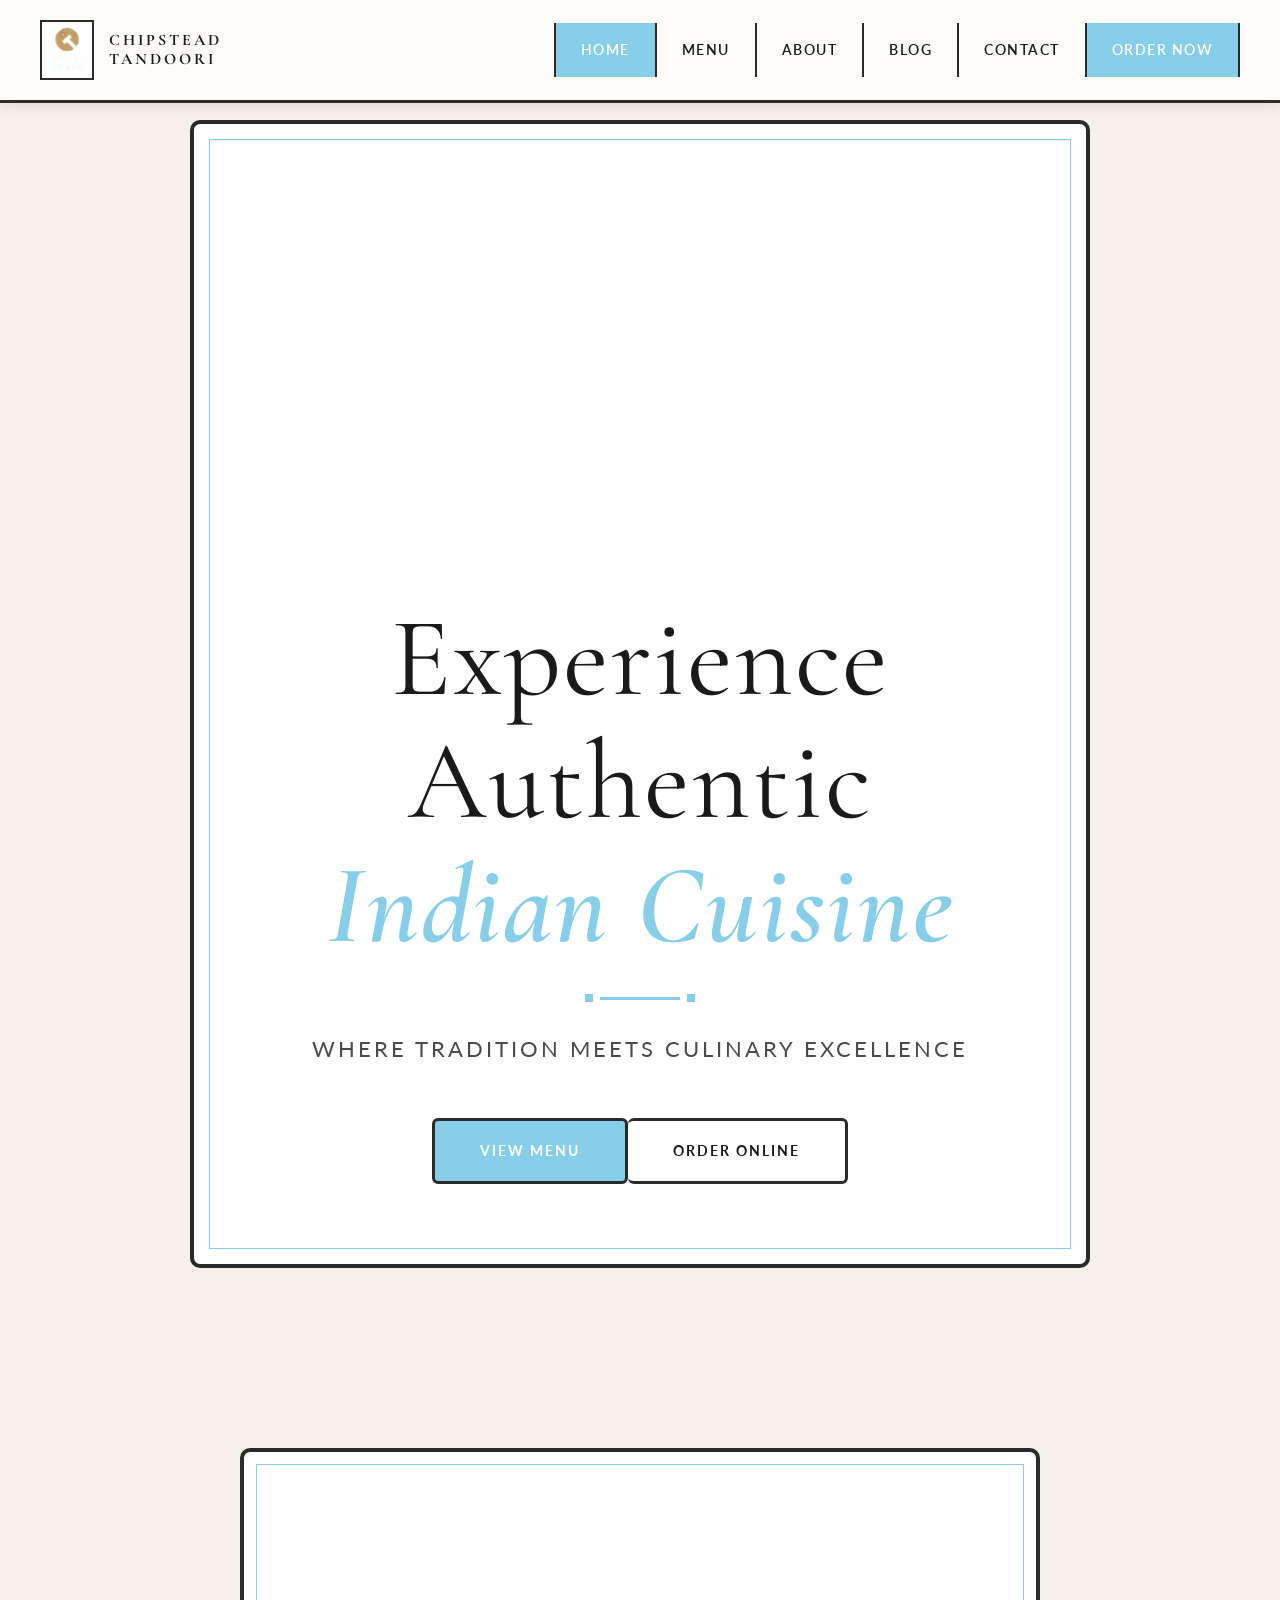
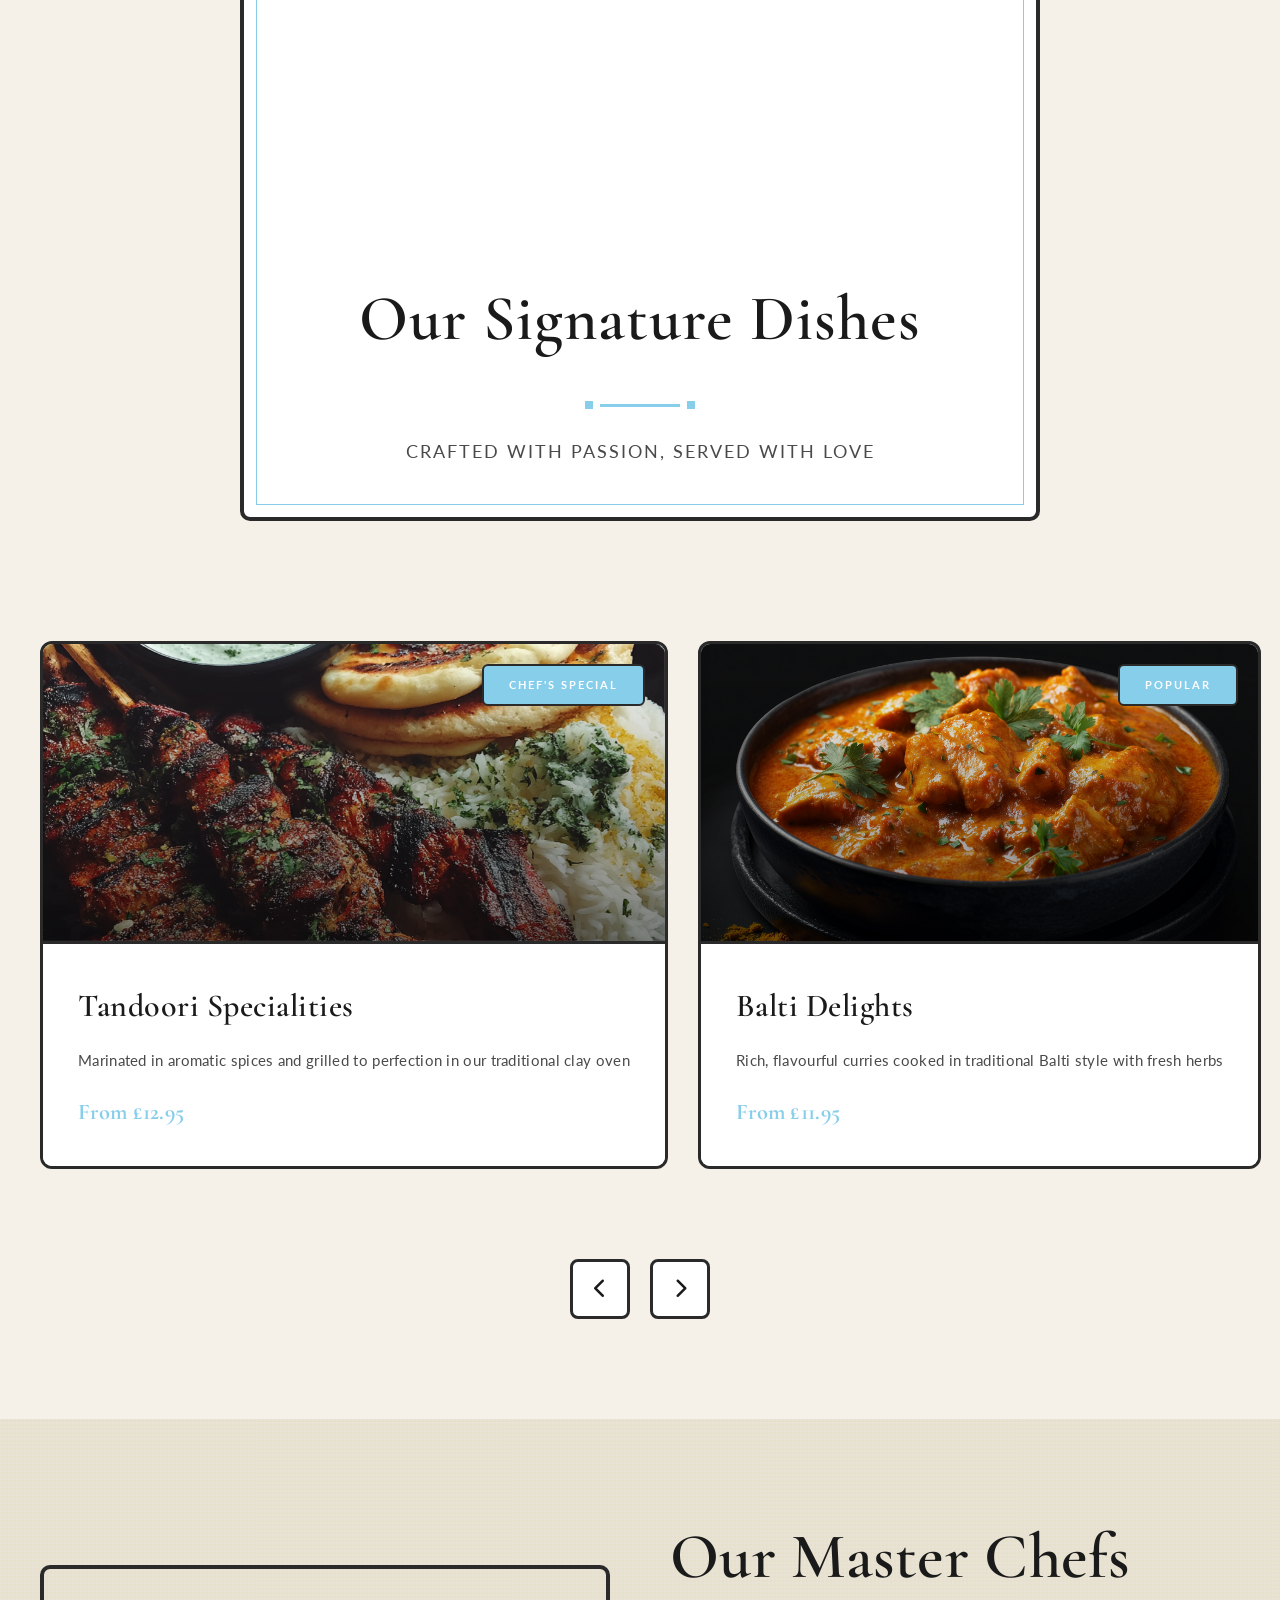
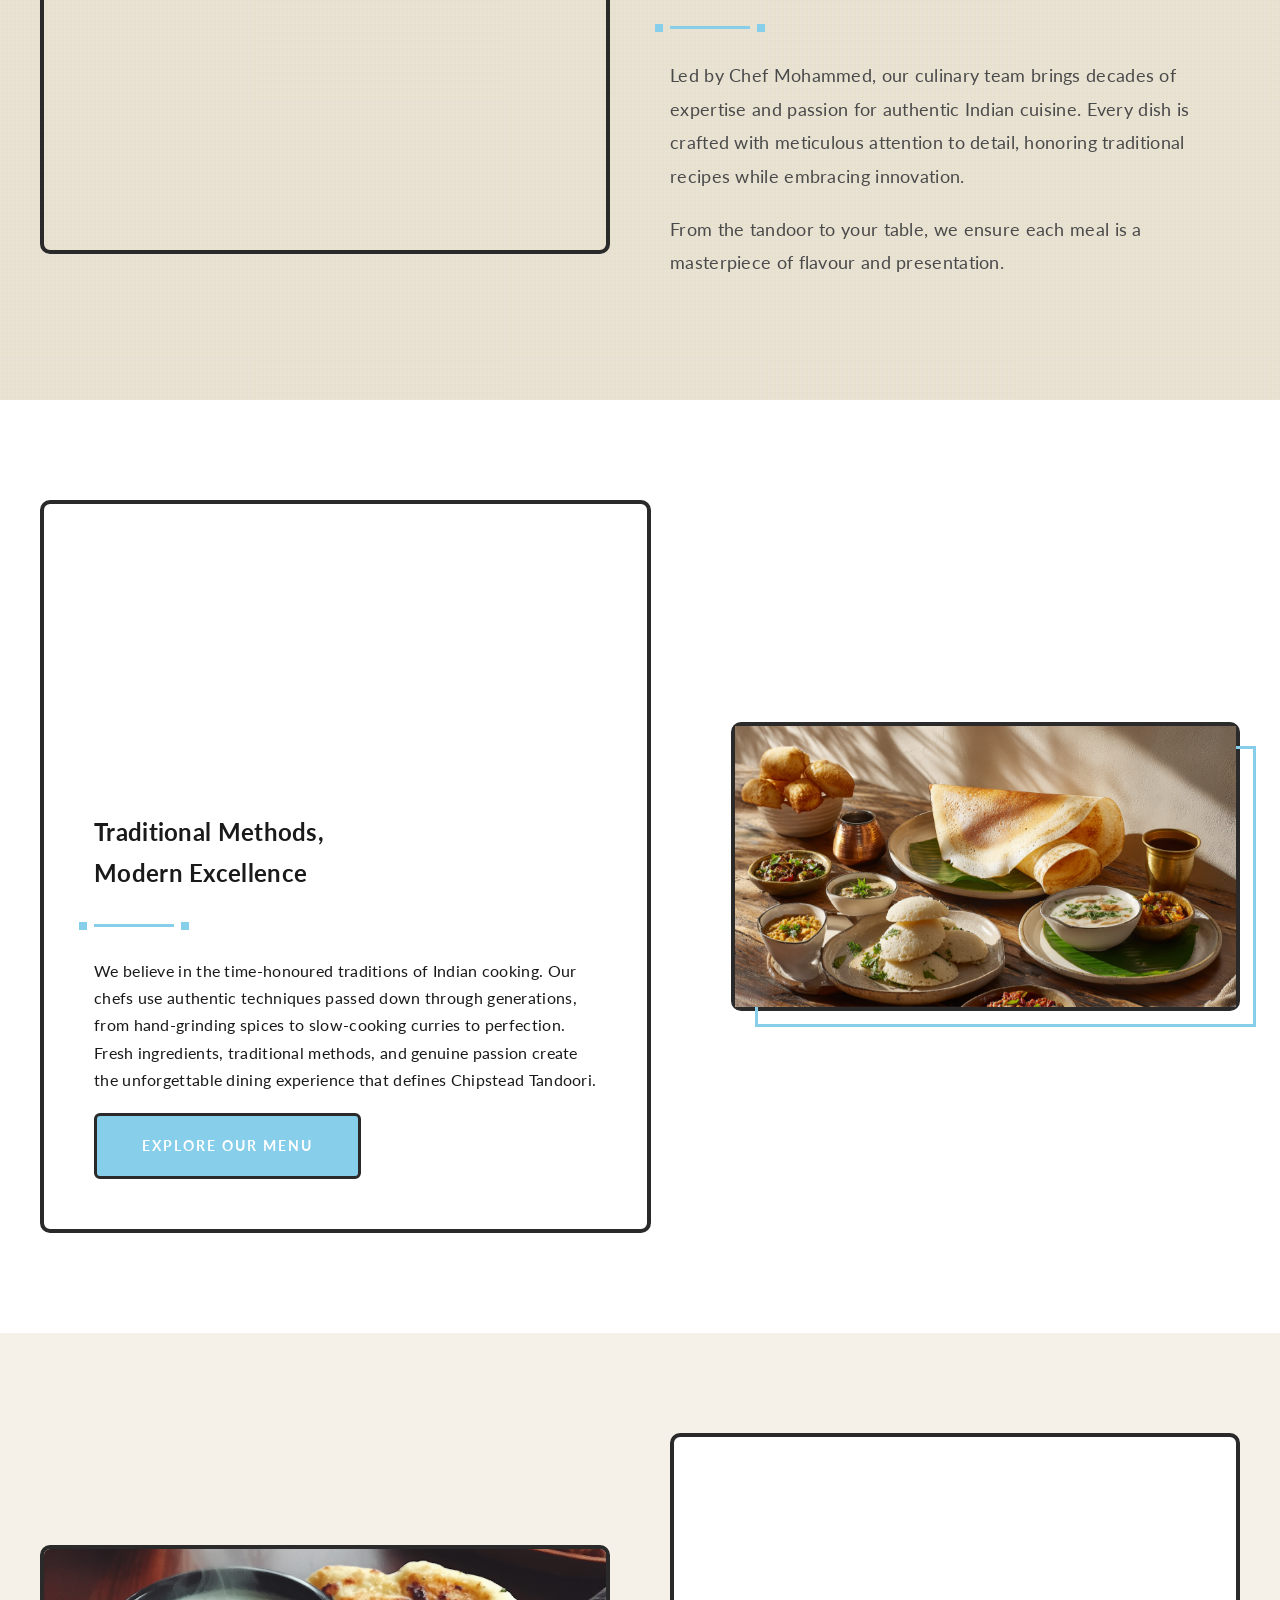
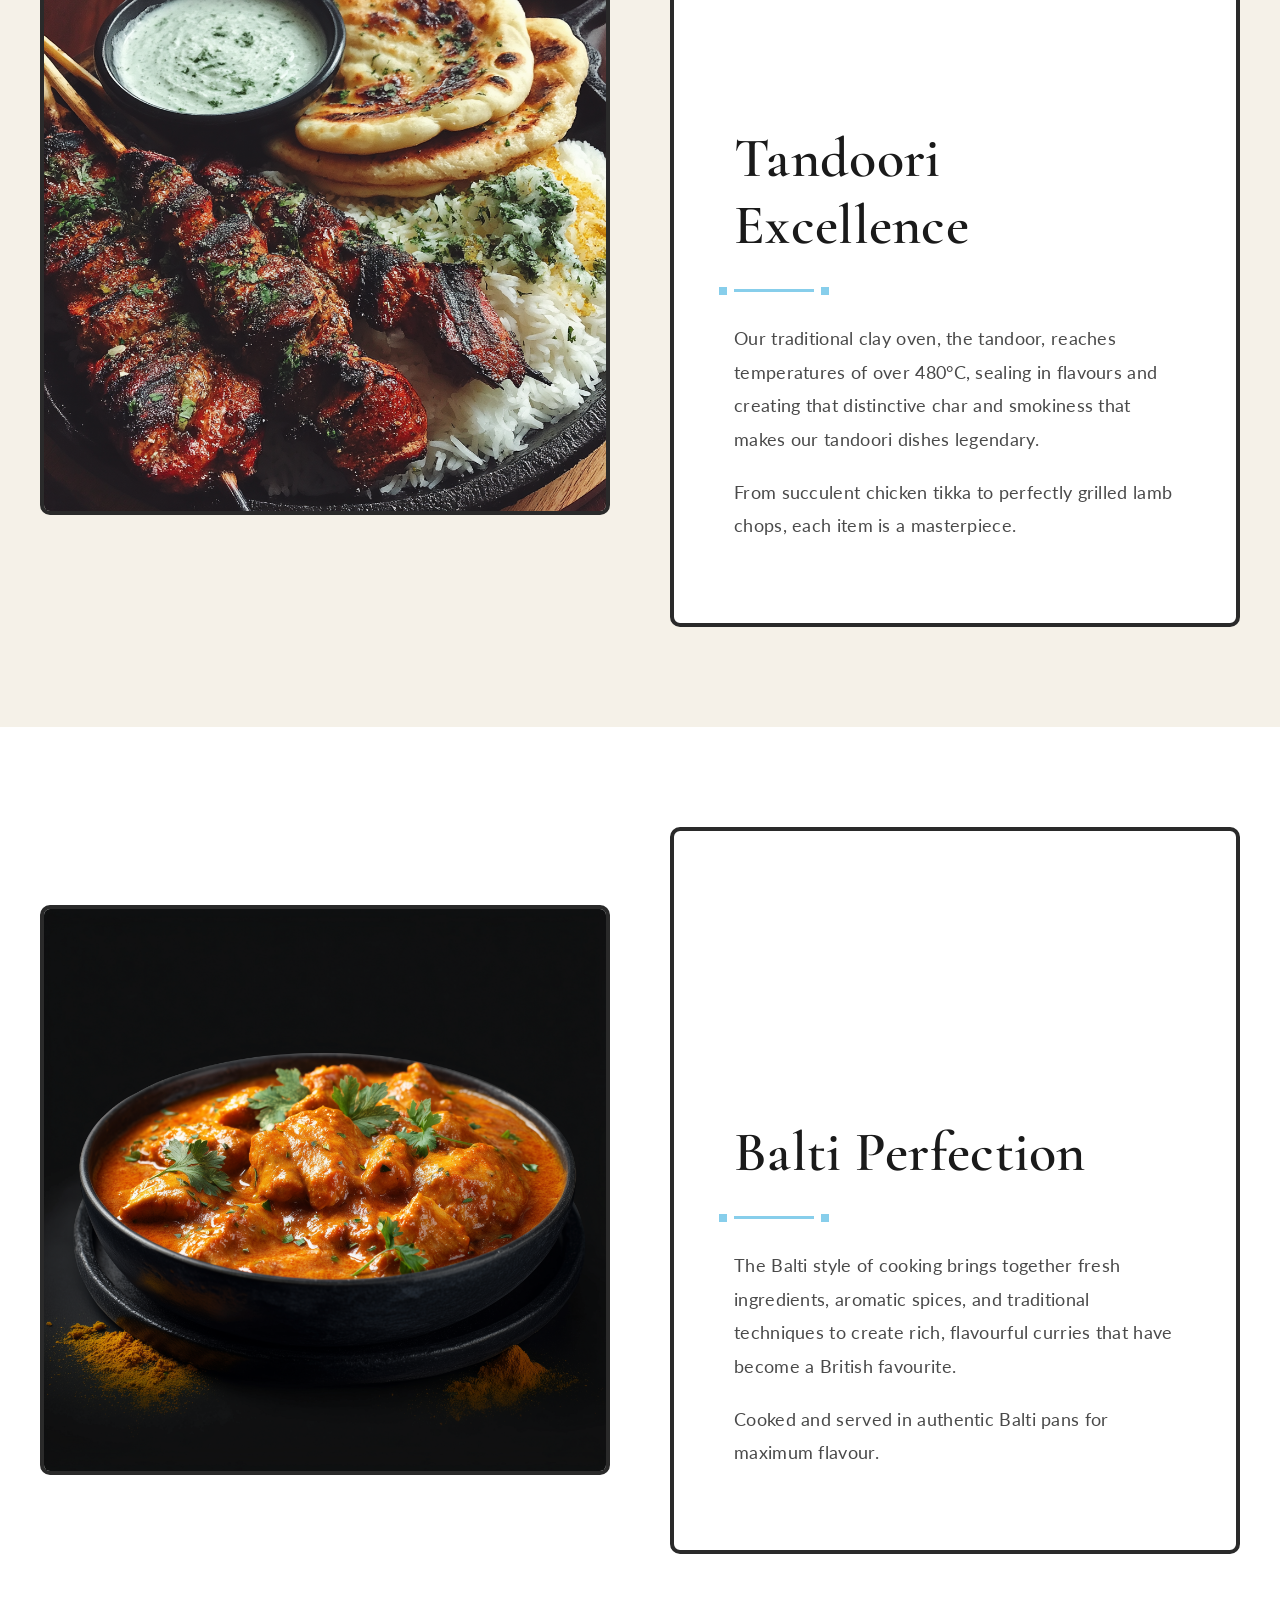
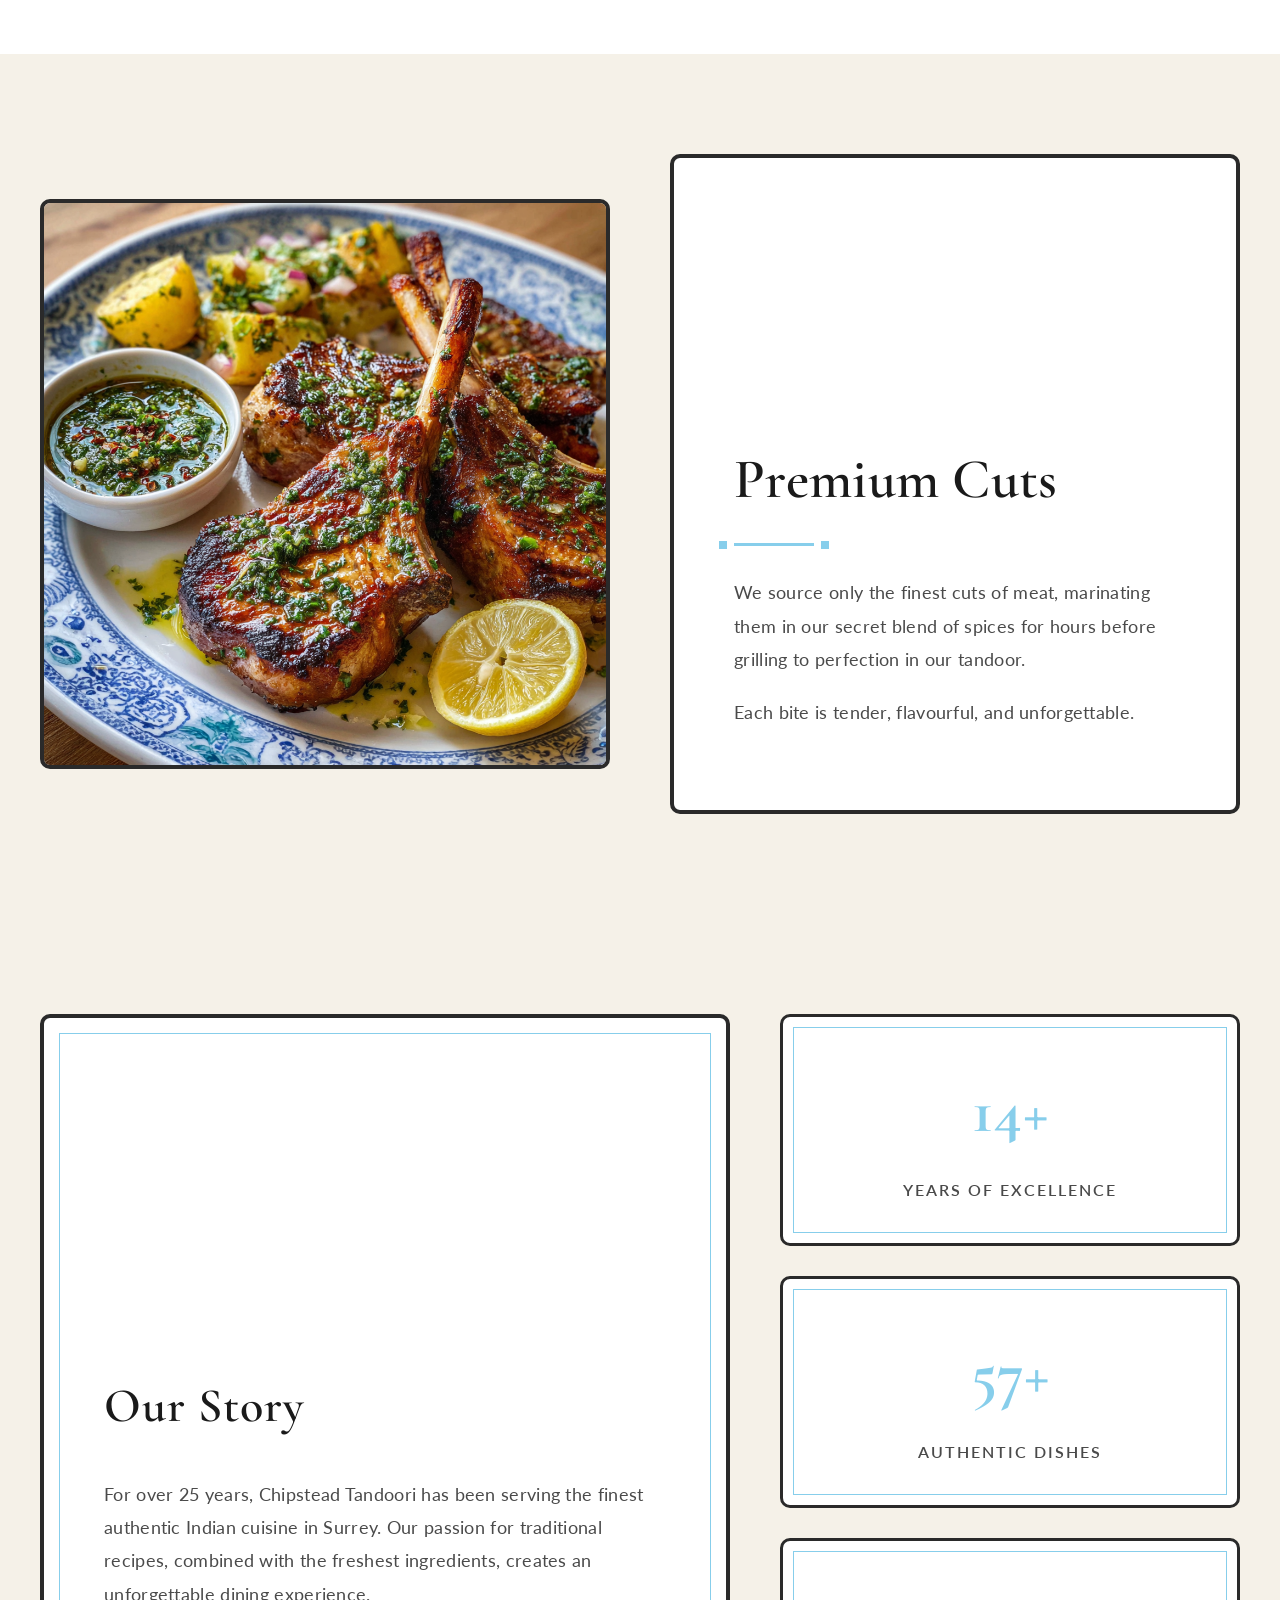
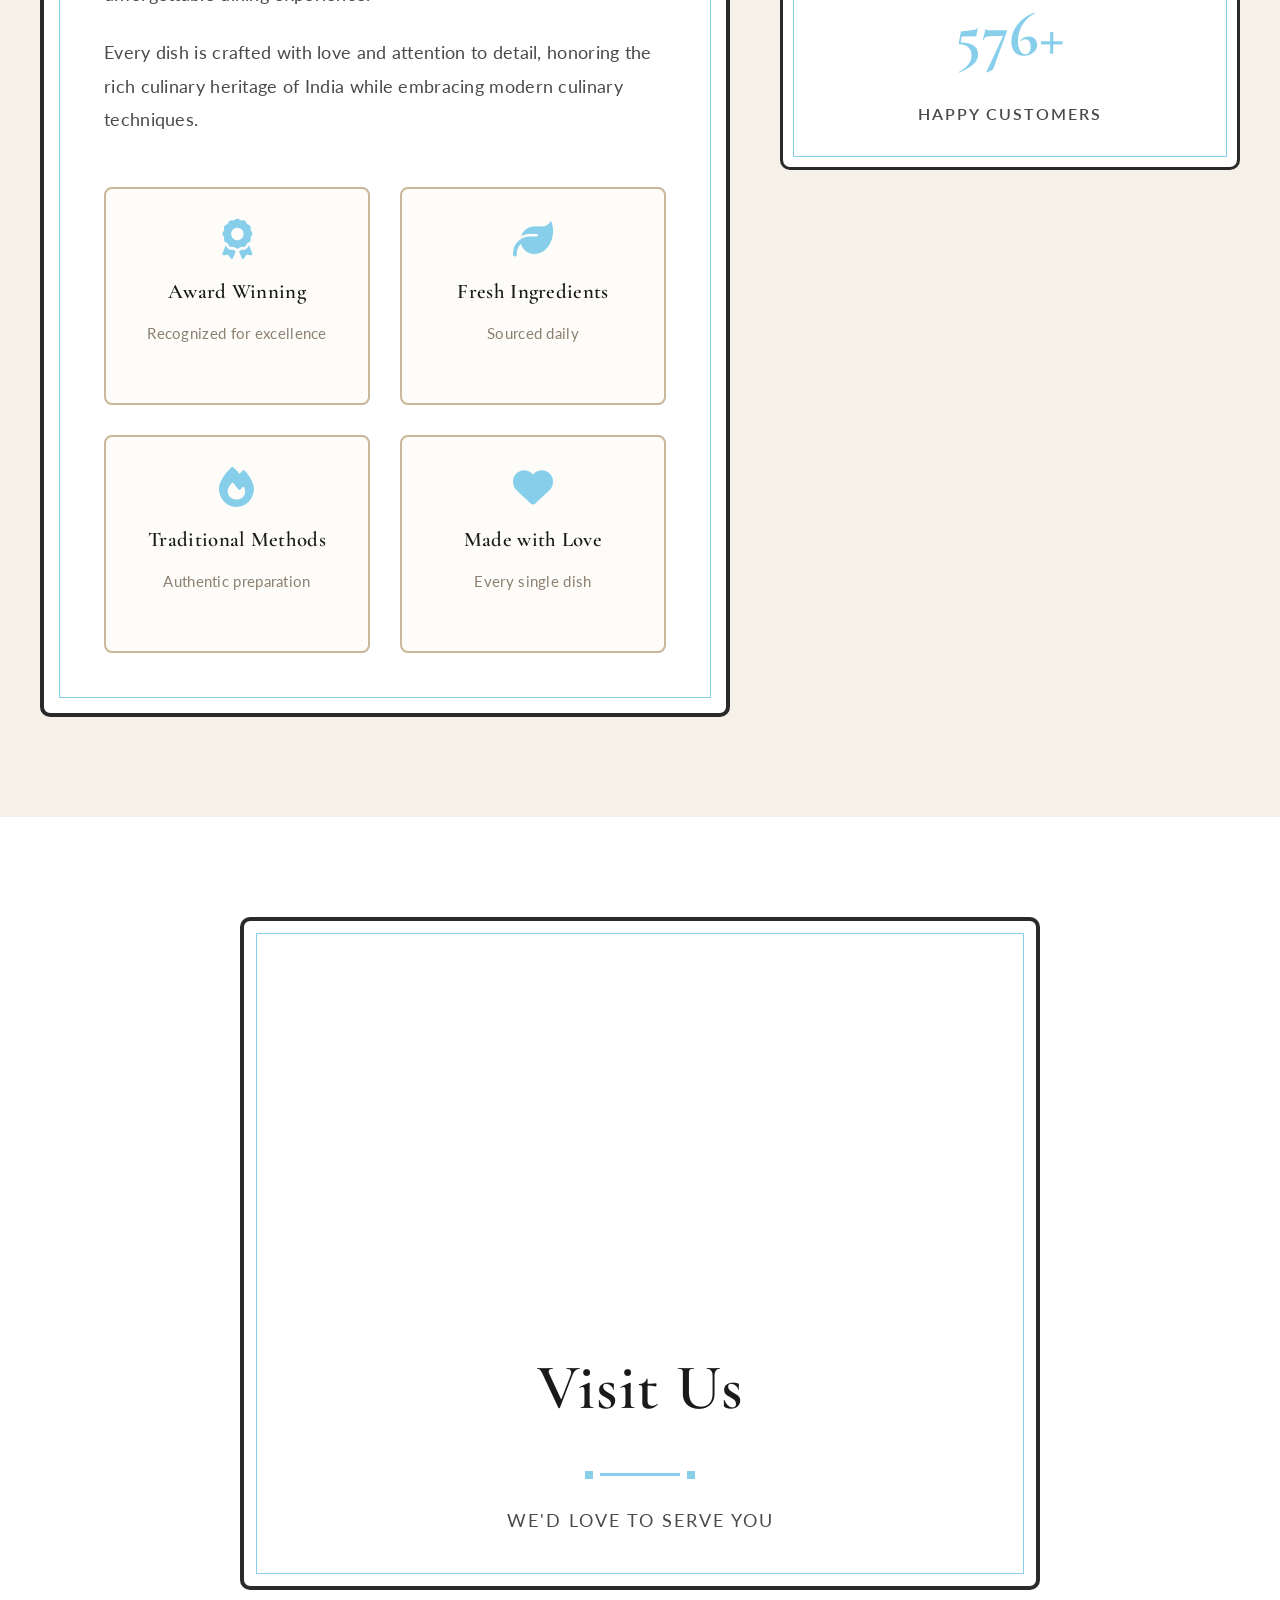
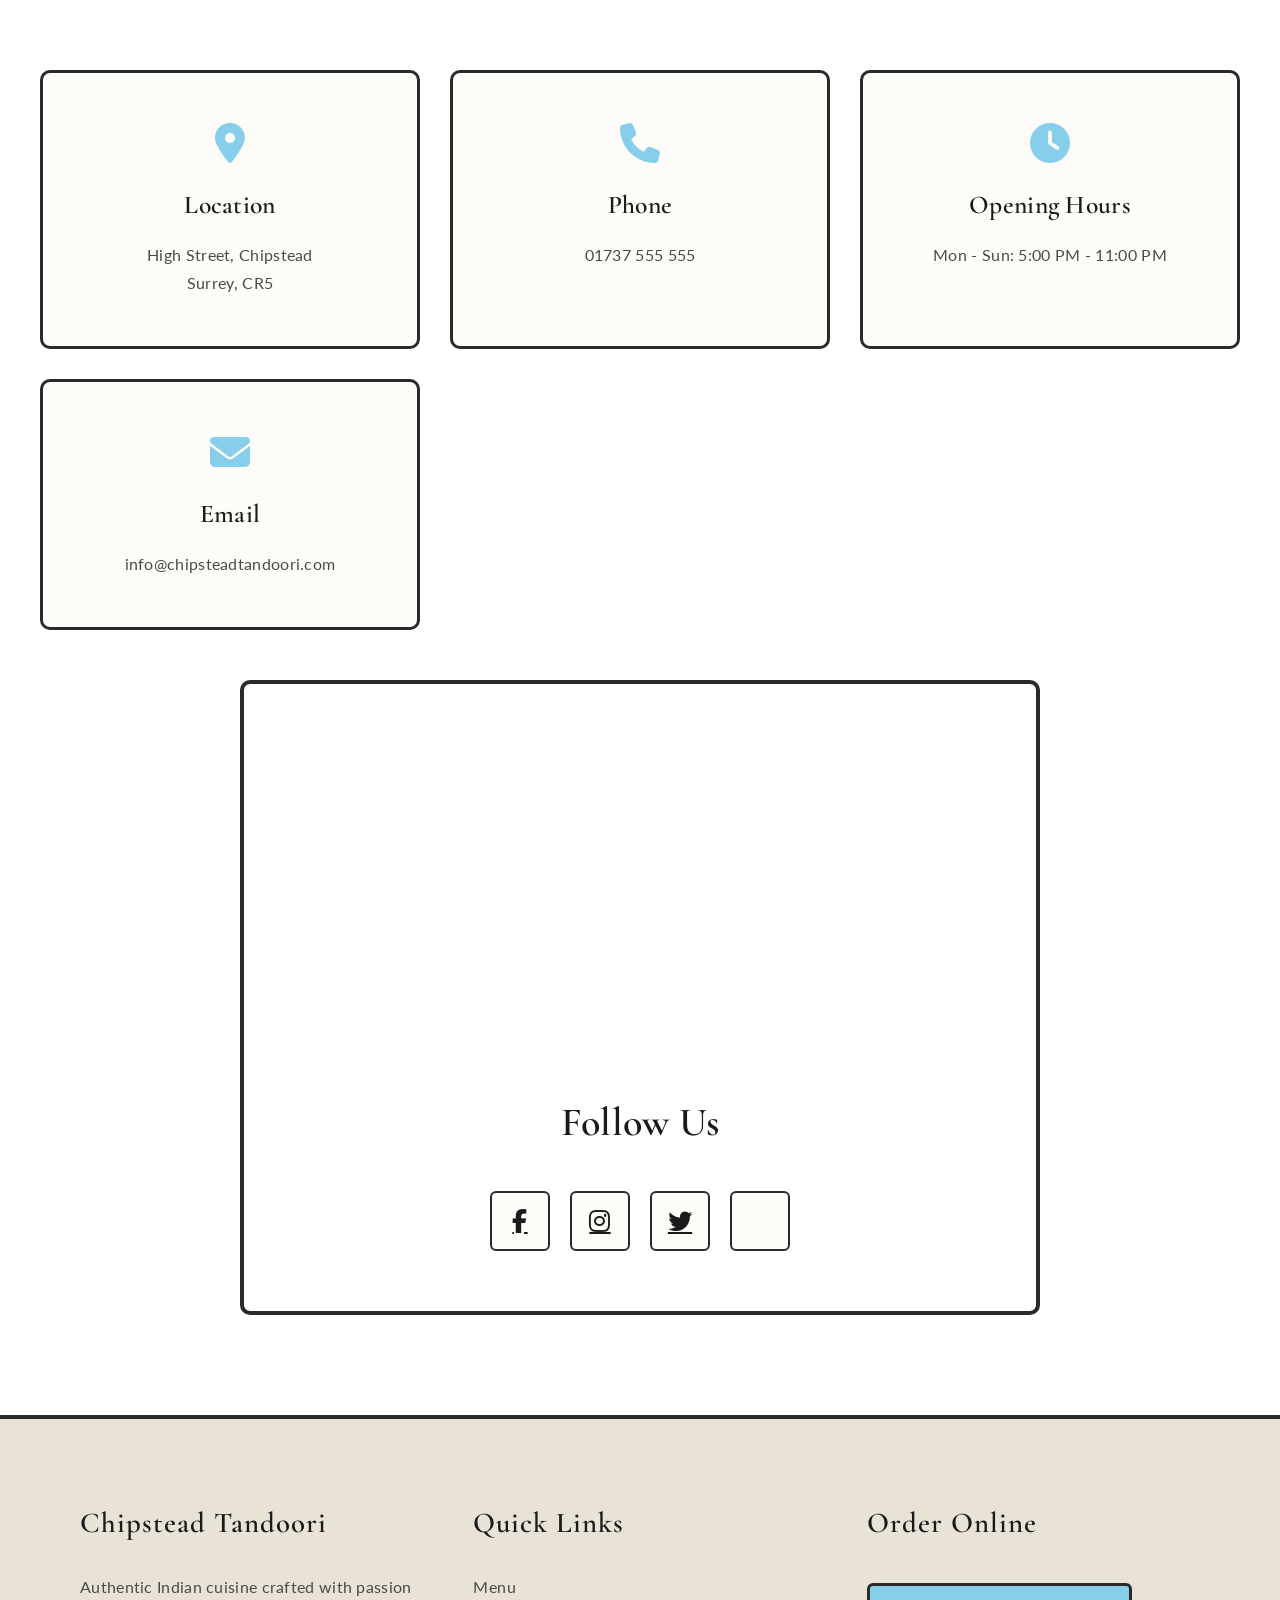
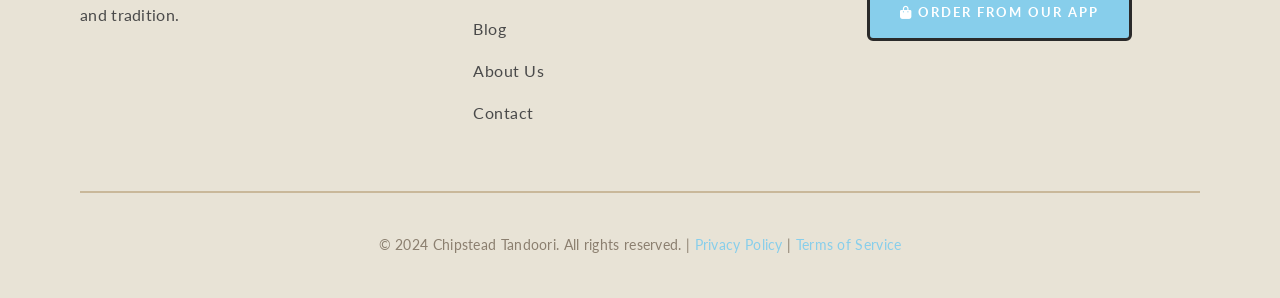
==== commit ad2d20fb: "Add video backgrounds to all white cards, baby blue accent color, 3 more graphic sections sliding fr" ====
--- a/index.html
+++ b/index.html
@@ -125,6 +125,11 @@
     <!-- Hero Section - Dishoom Style -->
     <section class="hero">
         <div class="hero-content">
+            <div class="video-card-bg">
+                <video autoplay muted loop playsinline>
+                    <source src="chipstead.mp4" type="video/mp4">
+                </video>
+            </div>
             <h1 class="hero-title">Experience Authentic<br><span class="highlight">Indian Cuisine</span></h1>
             <div class="decorative-line"></div>
             <p class="hero-subtitle">Where tradition meets culinary excellence</p>
@@ -139,6 +144,11 @@
     <section class="special-dishes" id="special-dishes">
         <div class="container">
             <div class="section-header scroll-reveal-up">
+                <div class="video-card-bg">
+                    <video autoplay muted loop playsinline>
+                        <source src="chipstead.mp4" type="video/mp4">
+                    </video>
+                </div>
                 <h2 class="section-title">Our Signature Dishes</h2>
                 <div class="decorative-line"></div>
                 <p class="section-subtitle">Crafted with passion, served with love</p>
@@ -235,6 +245,11 @@
         <div class="container">
             <div class="cook-grid">
                 <div class="cook-content" id="cookContent">
+                    <div class="video-card-bg">
+                        <video autoplay muted loop playsinline>
+                            <source src="chipstead.mp4" type="video/mp4">
+                        </video>
+                    </div>
                     <h2>Traditional Methods,<br>Modern Excellence</h2>
                     <div class="decorative-line" style="margin-left: 0;"></div>
                     <p>We believe in the time-honoured traditions of Indian cooking. Our chefs use authentic techniques passed down through generations, from hand-grinding spices to slow-cooking curries to perfection.</p>
@@ -248,11 +263,82 @@
         </div>
     </section>
 
+    <!-- Feature Graphics Section 1 - Tandoori Slide -->
+    <section class="feature-graphics-section">
+        <div class="container">
+            <div class="feature-grid-layout">
+                <div class="feature-image-large scroll-reveal-left" id="tandooriFeature">
+                    <img src="tandoori.png" alt="Tandoori Delicacies">
+                </div>
+                <div class="feature-content-box scroll-reveal-right">
+                    <div class="video-card-bg">
+                        <video autoplay muted loop playsinline>
+                            <source src="chipstead.mp4" type="video/mp4">
+                        </video>
+                    </div>
+                    <h2>Tandoori Excellence</h2>
+                    <div class="decorative-line" style="margin-left: 0;"></div>
+                    <p>Our traditional clay oven, the tandoor, reaches temperatures of over 480°C, sealing in flavours and creating that distinctive char and smokiness that makes our tandoori dishes legendary.</p>
+                    <p>From succulent chicken tikka to perfectly grilled lamb chops, each item is a masterpiece.</p>
+                </div>
+            </div>
+        </div>
+    </section>
+
+    <!-- Feature Graphics Section 2 - Balti Slide -->
+    <section class="feature-graphics-section-alt">
+        <div class="container">
+            <div class="feature-grid-layout reverse">
+                <div class="feature-content-box scroll-reveal-left">
+                    <div class="video-card-bg">
+                        <video autoplay muted loop playsinline>
+                            <source src="chipstead.mp4" type="video/mp4">
+                        </video>
+                    </div>
+                    <h2>Balti Perfection</h2>
+                    <div class="decorative-line" style="margin-left: 0;"></div>
+                    <p>The Balti style of cooking brings together fresh ingredients, aromatic spices, and traditional techniques to create rich, flavourful curries that have become a British favourite.</p>
+                    <p>Cooked and served in authentic Balti pans for maximum flavour.</p>
+                </div>
+                <div class="feature-image-large scroll-reveal-right" id="baltiFeature">
+                    <img src="balti.png" alt="Balti Dishes">
+                </div>
+            </div>
+        </div>
+    </section>
+
+    <!-- Feature Graphics Section 3 - Lamb Chops Slide -->
+    <section class="feature-graphics-section">
+        <div class="container">
+            <div class="feature-grid-layout">
+                <div class="feature-image-large scroll-reveal-left" id="lambFeature">
+                    <img src="lambchops.png" alt="Premium Lamb Chops">
+                </div>
+                <div class="feature-content-box scroll-reveal-right">
+                    <div class="video-card-bg">
+                        <video autoplay muted loop playsinline>
+                            <source src="chipstead.mp4" type="video/mp4">
+                        </video>
+                    </div>
+                    <h2>Premium Cuts</h2>
+                    <div class="decorative-line" style="margin-left: 0;"></div>
+                    <p>We source only the finest cuts of meat, marinating them in our secret blend of spices for hours before grilling to perfection in our tandoor.</p>
+                    <p>Each bite is tender, flavourful, and unforgettable.</p>
+                </div>
+            </div>
+        </div>
+    </section>
+
     <!-- About Section -->
     <section class="about-section" id="about">
         <div class="container">
             <div class="about-grid">
                 <div class="about-content scroll-reveal-left">
+                    <div class="video-card-bg">
+                        <video autoplay muted loop playsinline>
+                            <source src="chipstead.mp4" type="video/mp4">
+                        </video>
+                    </div>
                     <h2 class="section-title">Our Story</h2>
                     <p>For over 25 years, Chipstead Tandoori has been serving the finest authentic Indian cuisine in Surrey. Our passion for traditional recipes, combined with the freshest ingredients, creates an unforgettable dining experience.</p>
                     <p>Every dish is crafted with love and attention to detail, honoring the rich culinary heritage of India while embracing modern culinary techniques.</p>
@@ -301,6 +387,11 @@
     <section class="contact-section" id="contact">
         <div class="container">
             <div class="section-header scroll-reveal-up">
+                <div class="video-card-bg">
+                    <video autoplay muted loop playsinline>
+                        <source src="chipstead.mp4" type="video/mp4">
+                    </video>
+                </div>
                 <h2 class="section-title">Visit Us</h2>
                 <div class="decorative-line"></div>
                 <p class="section-subtitle">We'd love to serve you</p>
@@ -330,6 +421,11 @@
             </div>
 
             <div class="social-links">
+                <div class="video-card-bg">
+                    <video autoplay muted loop playsinline>
+                        <source src="chipstead.mp4" type="video/mp4">
+                    </video>
+                </div>
                 <h3>Follow Us</h3>
                 <div class="social-icons">
                     <a href="https://facebook.com/chipsteadtandoori" target="_blank" aria-label="Facebook"><i class="fab fa-facebook-f"></i></a>
--- a/styles.css
+++ b/styles.css
@@ -18,8 +18,8 @@
     --warm-beige: #C9B89A;
     
     /* Accent Colors */
-    --gold: #D4AF37;
-    --gold-dark: #B8941F;
+    --gold: #87CEEB;
+    --gold-dark: #5DADE2;
     --burnt-orange: #D97742;
     --terracotta: #C1693F;
     
@@ -388,9 +388,24 @@
     padding: 80px 60px;
     position: relative;
     animation: fadeIn 0.6s ease;
+    overflow: hidden;
 }
 
 .hero-content::before {
+    content: '';
+    position: absolute;
+    top: 0;
+    left: 0;
+    right: 0;
+    bottom: 0;
+    background-image: url('chipstead.mp4');
+    background-size: cover;
+    opacity: 0;
+    z-index: -1;
+    pointer-events: none;
+}
+
+.hero-content::after {
     content: '';
     position: absolute;
     top: 15px;
@@ -399,6 +414,30 @@
     bottom: 15px;
     border: 1px solid var(--gold);
     pointer-events: none;
+    z-index: 2;
+}
+
+/* Video background for hero */
+.video-card-bg {
+    position: absolute;
+    top: 0;
+    left: 0;
+    width: 100%;
+    height: 100%;
+    z-index: 0;
+    overflow: hidden;
+}
+
+.video-card-bg video {
+    width: 100%;
+    height: 100%;
+    object-fit: cover;
+    opacity: 0.15;
+}
+
+.hero-content > * {
+    position: relative;
+    z-index: 1;
 }
 
 .hero-title {
@@ -485,14 +524,20 @@
     text-align: center;
     max-width: 800px;
     margin: 0 auto 80px;
-    border: 3px solid var(--border-dark);
+    border: 4px solid var(--border-dark);
     border-radius: 10px;
     background: white;
     padding: 50px 40px;
     position: relative;
-}
-
-.section-header::before {
+    overflow: hidden;
+}
+
+.section-header > * {
+    position: relative;
+    z-index: 1;
+}
+
+.section-header::after {
     content: '';
     position: absolute;
     top: 12px;
@@ -500,6 +545,8 @@
     right: 12px;
     bottom: 12px;
     border: 1px solid var(--gold);
+    z-index: 2;
+    pointer-events: none;
 }
 
 .section-title {
@@ -799,6 +846,17 @@
     opacity: 0;
     transform: translateX(-100px);
     transition: all 0.8s cubic-bezier(0.4, 0, 0.2, 1);
+    border: 4px solid var(--border-dark);
+    border-radius: 10px;
+    background: white;
+    padding: 50px;
+    position: relative;
+    overflow: hidden;
+}
+
+.cook-content > * {
+    position: relative;
+    z-index: 1;
 }
 
 .cook-content.visible {
@@ -853,21 +911,29 @@
 }
 
 .about-content {
-    border: 3px solid var(--border-dark);
+    border: 4px solid var(--border-dark);
     border-radius: 10px;
     background: white;
     padding: 60px;
     position: relative;
-}
-
-.about-content::before {
+    overflow: hidden;
+}
+
+.about-content > * {
+    position: relative;
+    z-index: 1;
+}
+
+.about-content::after {
     content: '';
     position: absolute;
     top: 15px;
     left: 15px;
     right: 15px;
     bottom: 15px;
-    border: 1px solid var(--beige);
+    border: 1px solid var(--gold);
+    pointer-events: none;
+    z-index: 2;
 }
 
 .about-content h2 {
@@ -1027,11 +1093,18 @@
 .social-links {
     text-align: center;
     padding: 60px;
-    border: 3px solid var(--border-dark);
+    border: 4px solid var(--border-dark);
     border-radius: 10px;
     background: white;
     margin: 0 auto;
     max-width: 800px;
+    position: relative;
+    overflow: hidden;
+}
+
+.social-links > * {
+    position: relative;
+    z-index: 1;
 }
 
 .social-links h3 {
@@ -1450,9 +1523,110 @@
     }
 }
 
+/* ===================================
+   FEATURE GRAPHICS SECTIONS - SLIDING ANIMATIONS
+   =================================== */
+.feature-graphics-section,
+.feature-graphics-section-alt {
+    padding: var(--section-padding) 0;
+    background: var(--cream);
+}
+
+.feature-graphics-section-alt {
+    background: white;
+}
+
+.feature-grid-layout {
+    display: grid;
+    grid-template-columns: 1fr 1fr;
+    gap: 60px;
+    align-items: center;
+}
+
+.feature-grid-layout.reverse {
+    direction: rtl;
+}
+
+.feature-grid-layout.reverse > * {
+    direction: ltr;
+}
+
+.feature-image-large {
+    border: 4px solid var(--border-dark);
+    border-radius: 10px;
+    overflow: hidden;
+    position: relative;
+    transition: all 0.8s cubic-bezier(0.4, 0, 0.2, 1);
+}
+
+.feature-image-large::after {
+    content: '';
+    position: absolute;
+    top: 20px;
+    right: -20px;
+    bottom: -20px;
+    left: 20px;
+    border: 3px solid var(--gold);
+    z-index: -1;
+}
+
+.feature-image-large img {
+    width: 100%;
+    height: auto;
+    display: block;
+    transition: transform 0.5s ease;
+}
+
+.feature-image-large:hover img {
+    transform: scale(1.05);
+}
+
+.feature-content-box {
+    border: 4px solid var(--border-dark);
+    border-radius: 10px;
+    background: white;
+    padding: 60px;
+    position: relative;
+    overflow: hidden;
+    transition: all 0.8s cubic-bezier(0.4, 0, 0.2, 1);
+}
+
+.feature-content-box > * {
+    position: relative;
+    z-index: 1;
+}
+
+.feature-content-box h2 {
+    font-family: var(--font-display);
+    font-size: clamp(2.5rem, 5vw, 3.5rem);
+    color: var(--text-primary);
+    margin-bottom: 25px;
+    font-weight: 600;
+    line-height: 1.2;
+}
+
+.feature-content-box p {
+    font-size: 1.1rem;
+    line-height: 1.9;
+    color: var(--text-secondary);
+    margin-bottom: 20px;
+}
+
+@media (max-width: 1024px) {
+    .feature-grid-layout {
+        grid-template-columns: 1fr;
+        gap: 40px;
+    }
+    
+    .feature-grid-layout.reverse {
+        direction: ltr;
+    }
+}
+
 /* Improved will-change for performance */
 .dish-image,
 .chef-video-container video,
-.cook-image-container img {
+.cook-image-container img,
+.feature-image-large img {
     will-change: transform;
 }
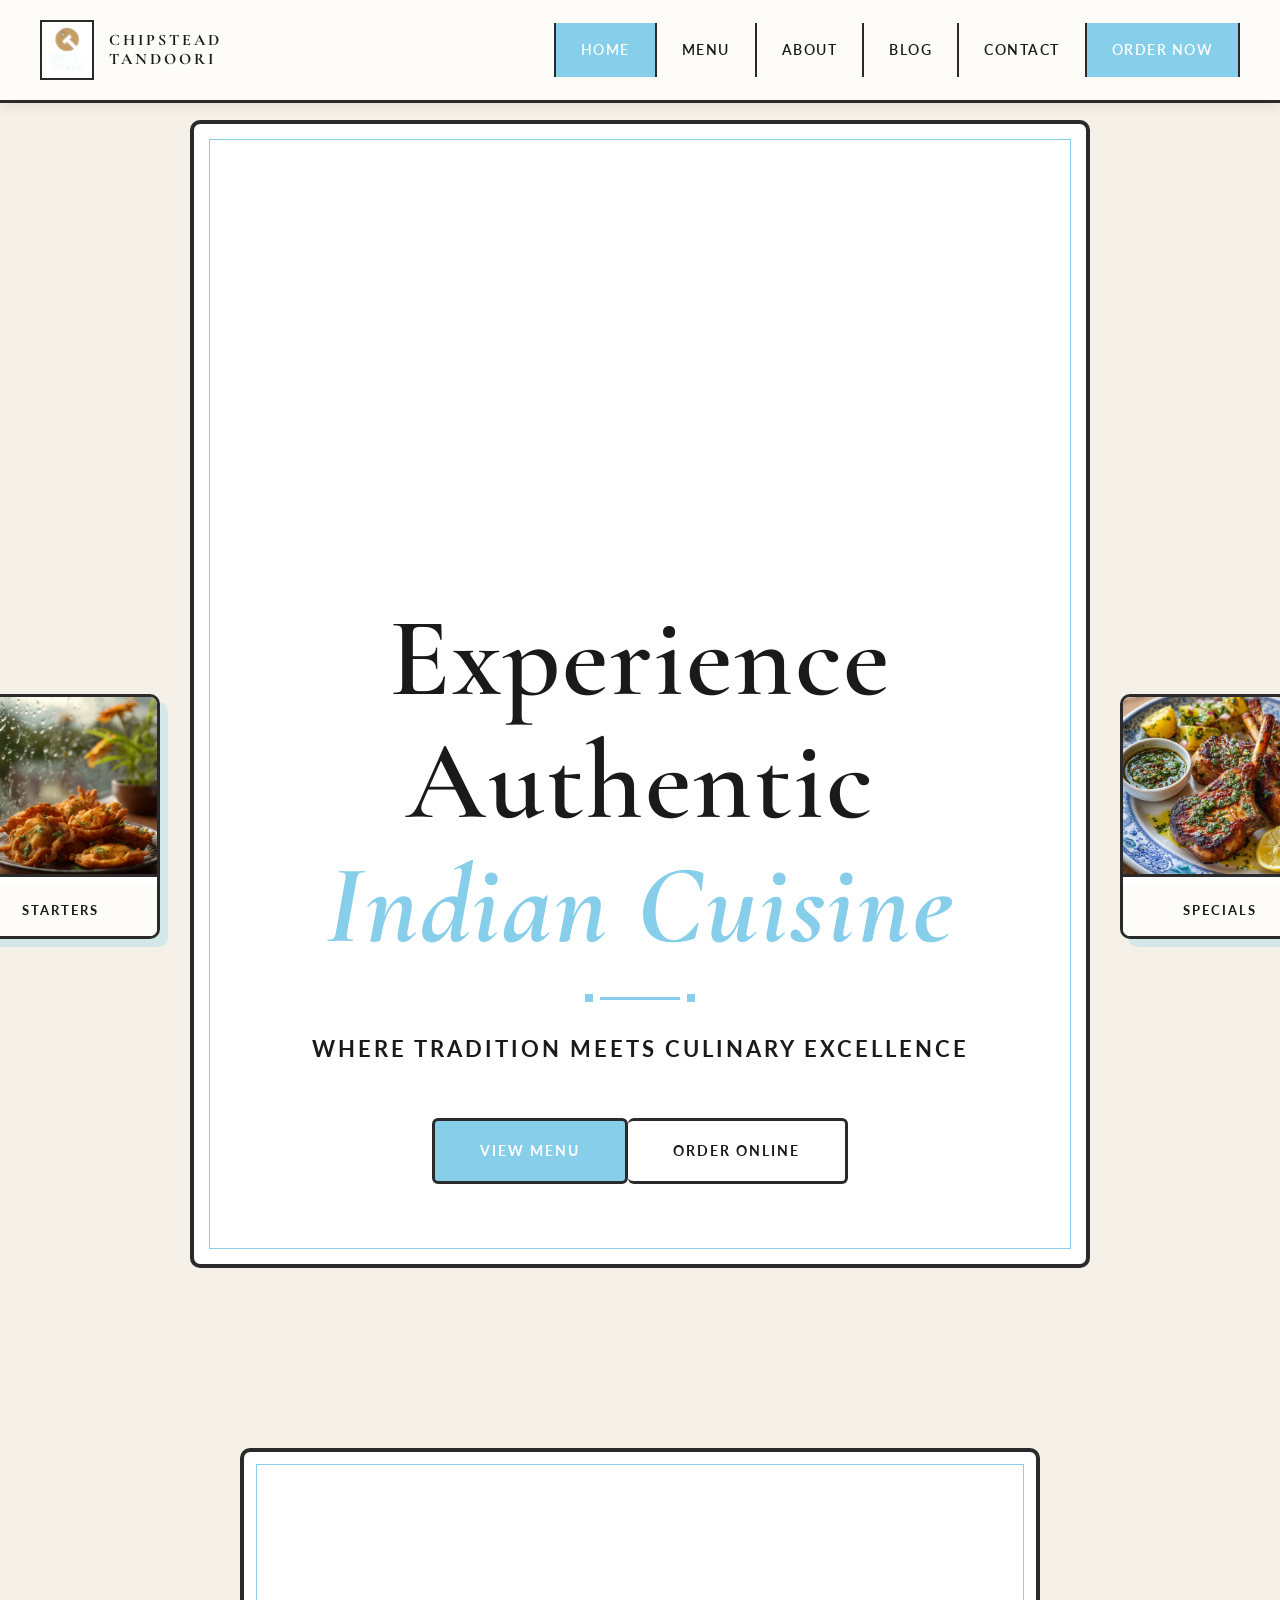
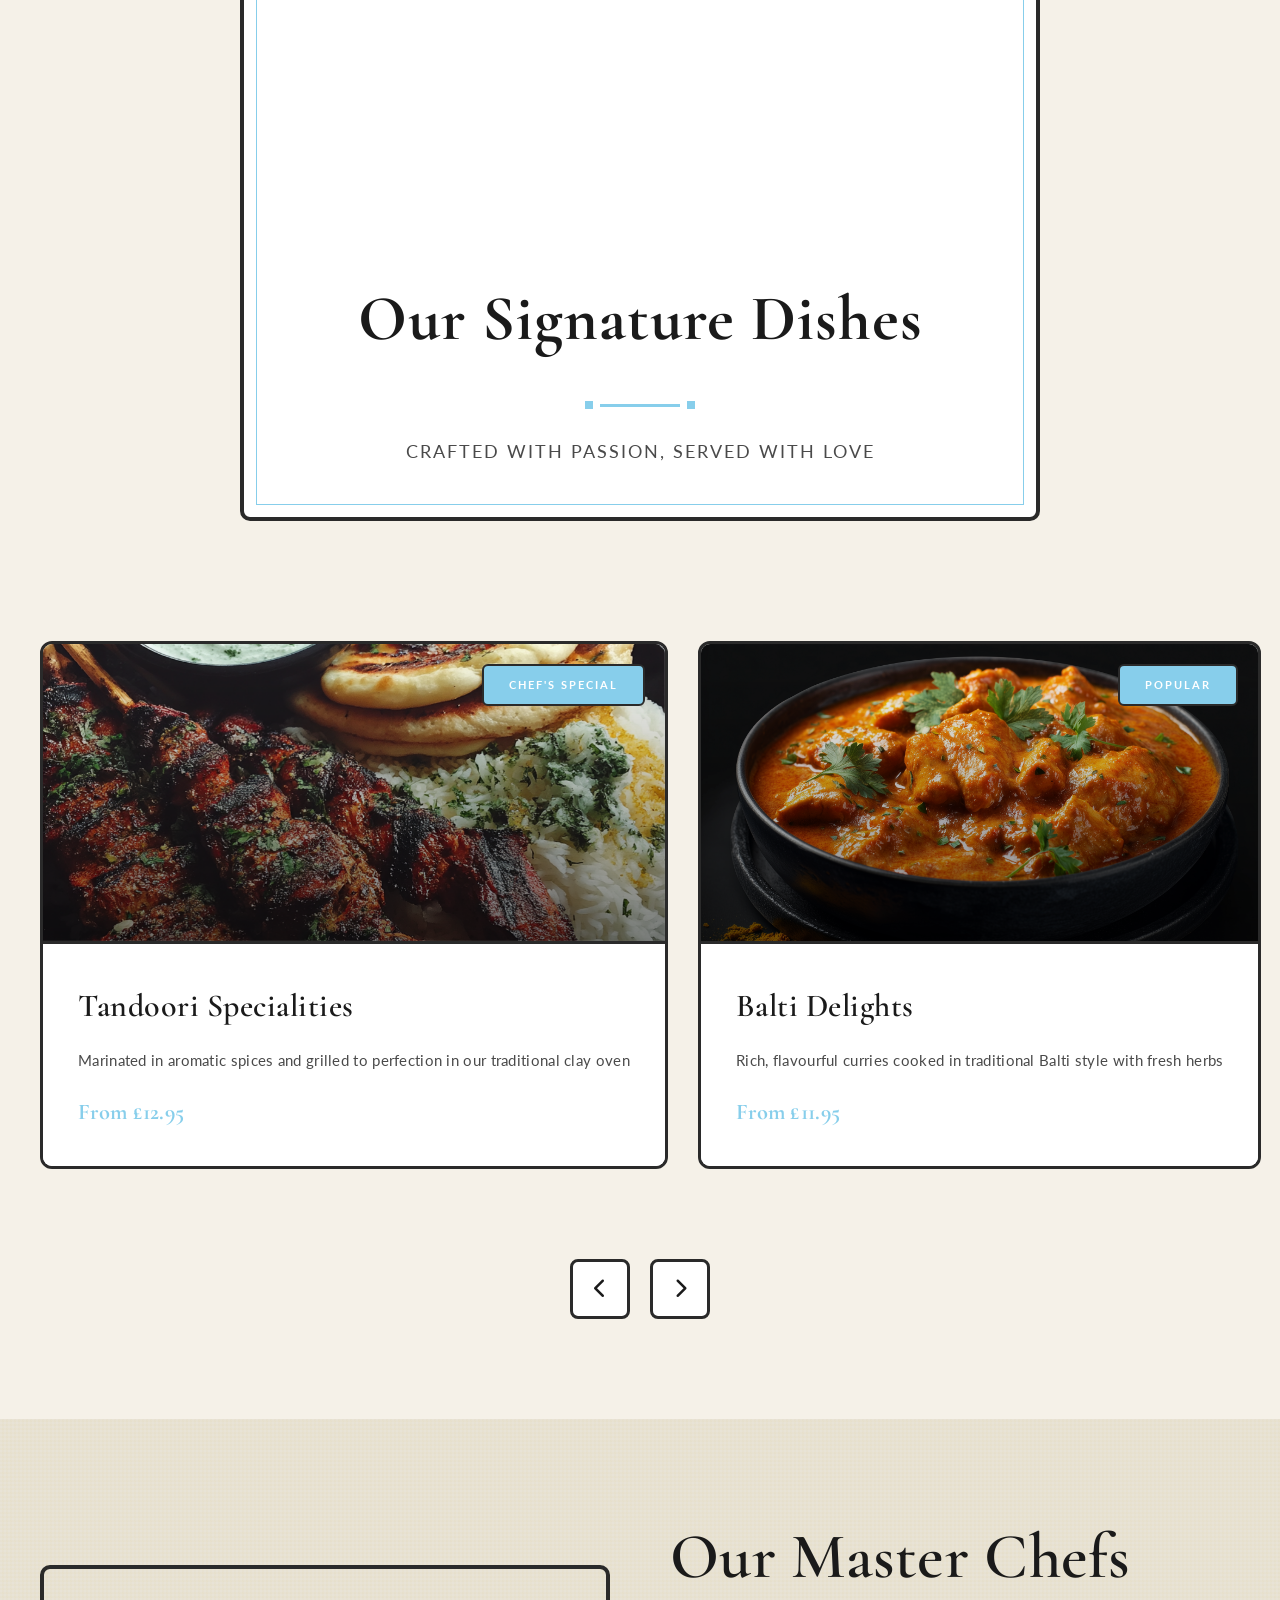
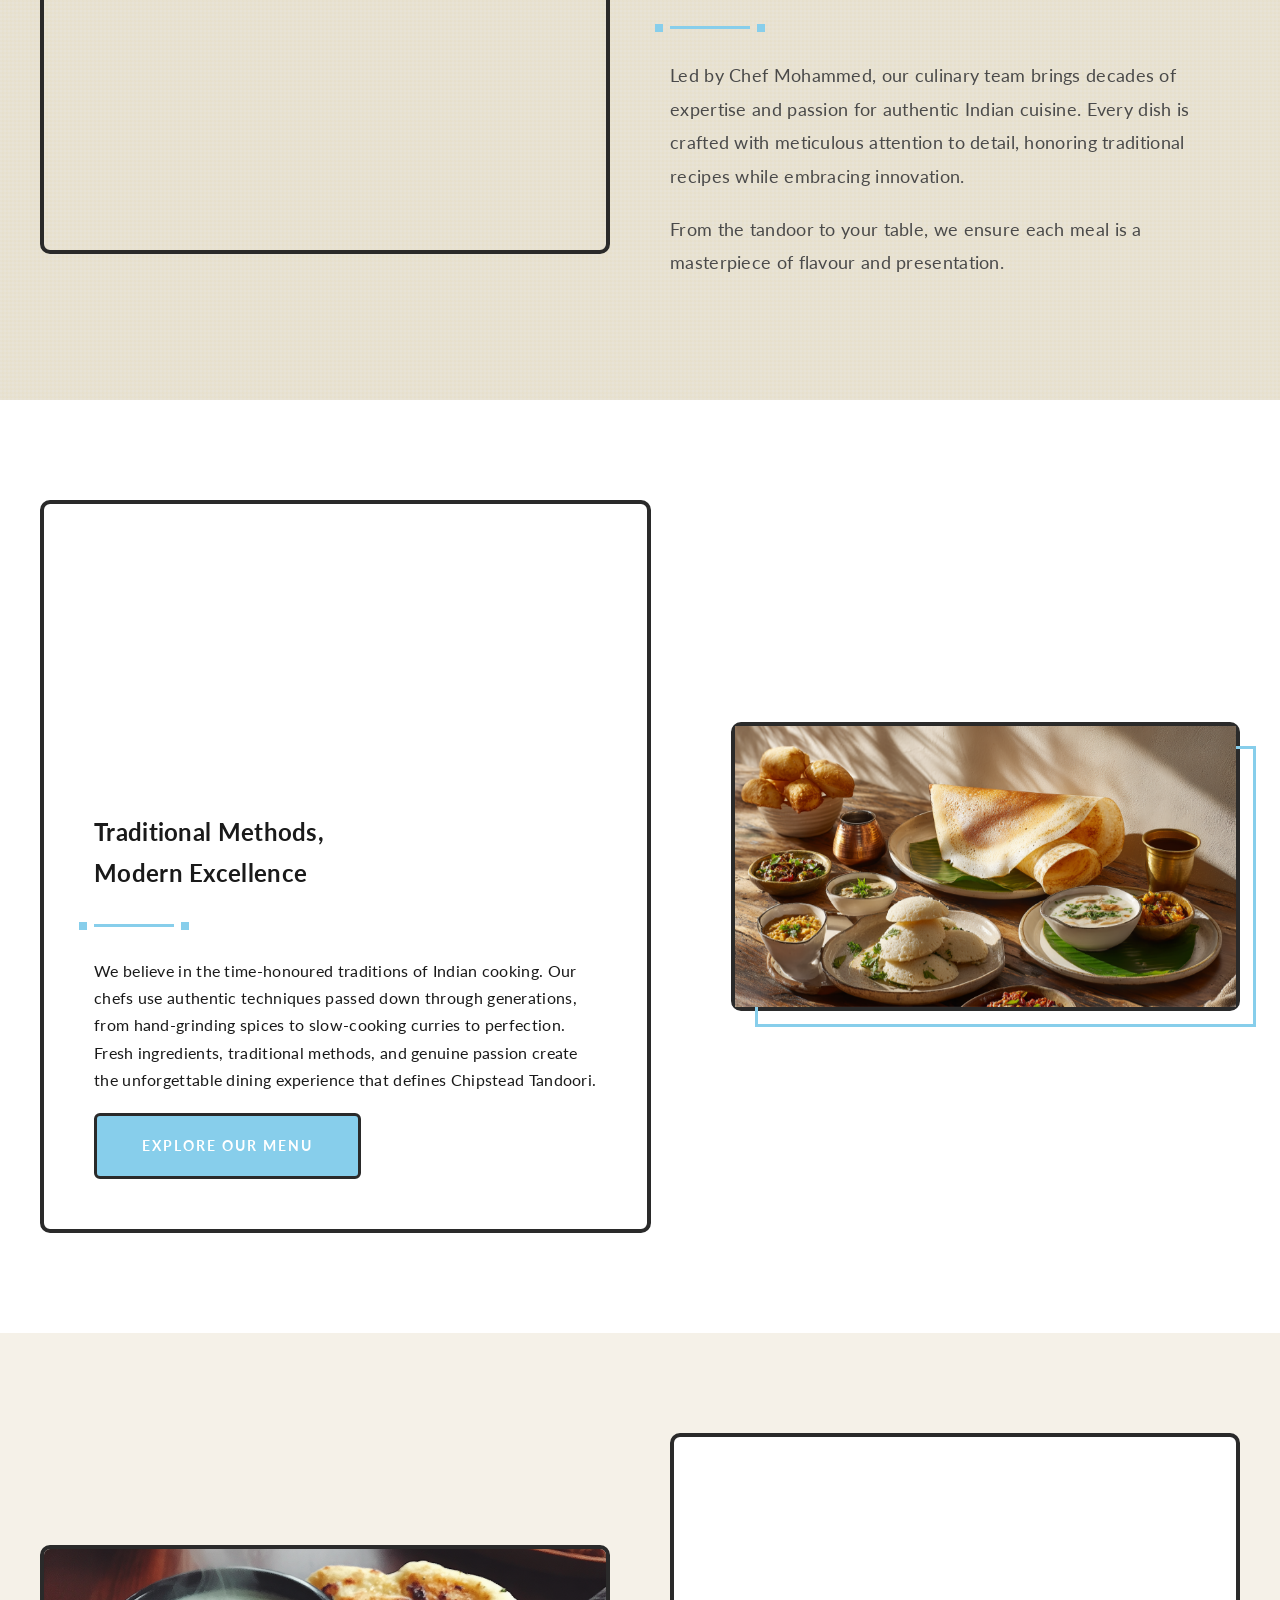
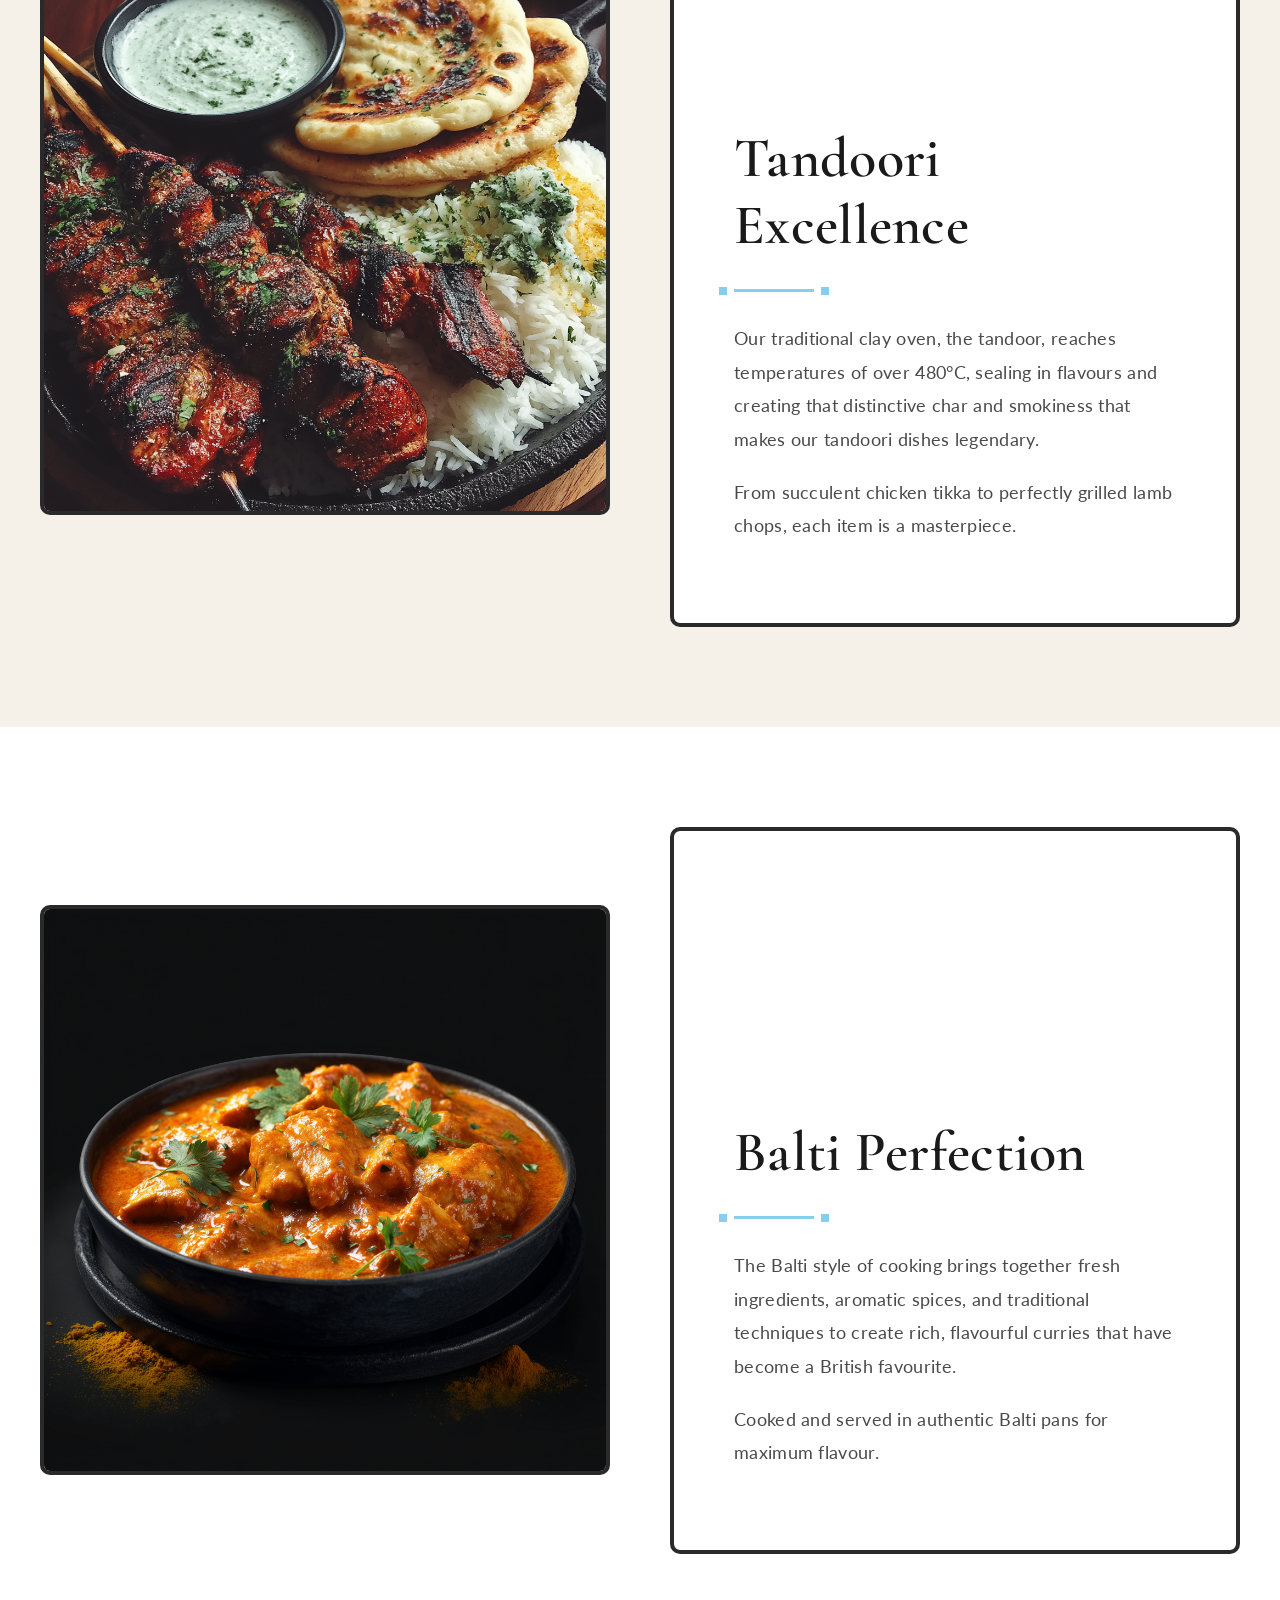
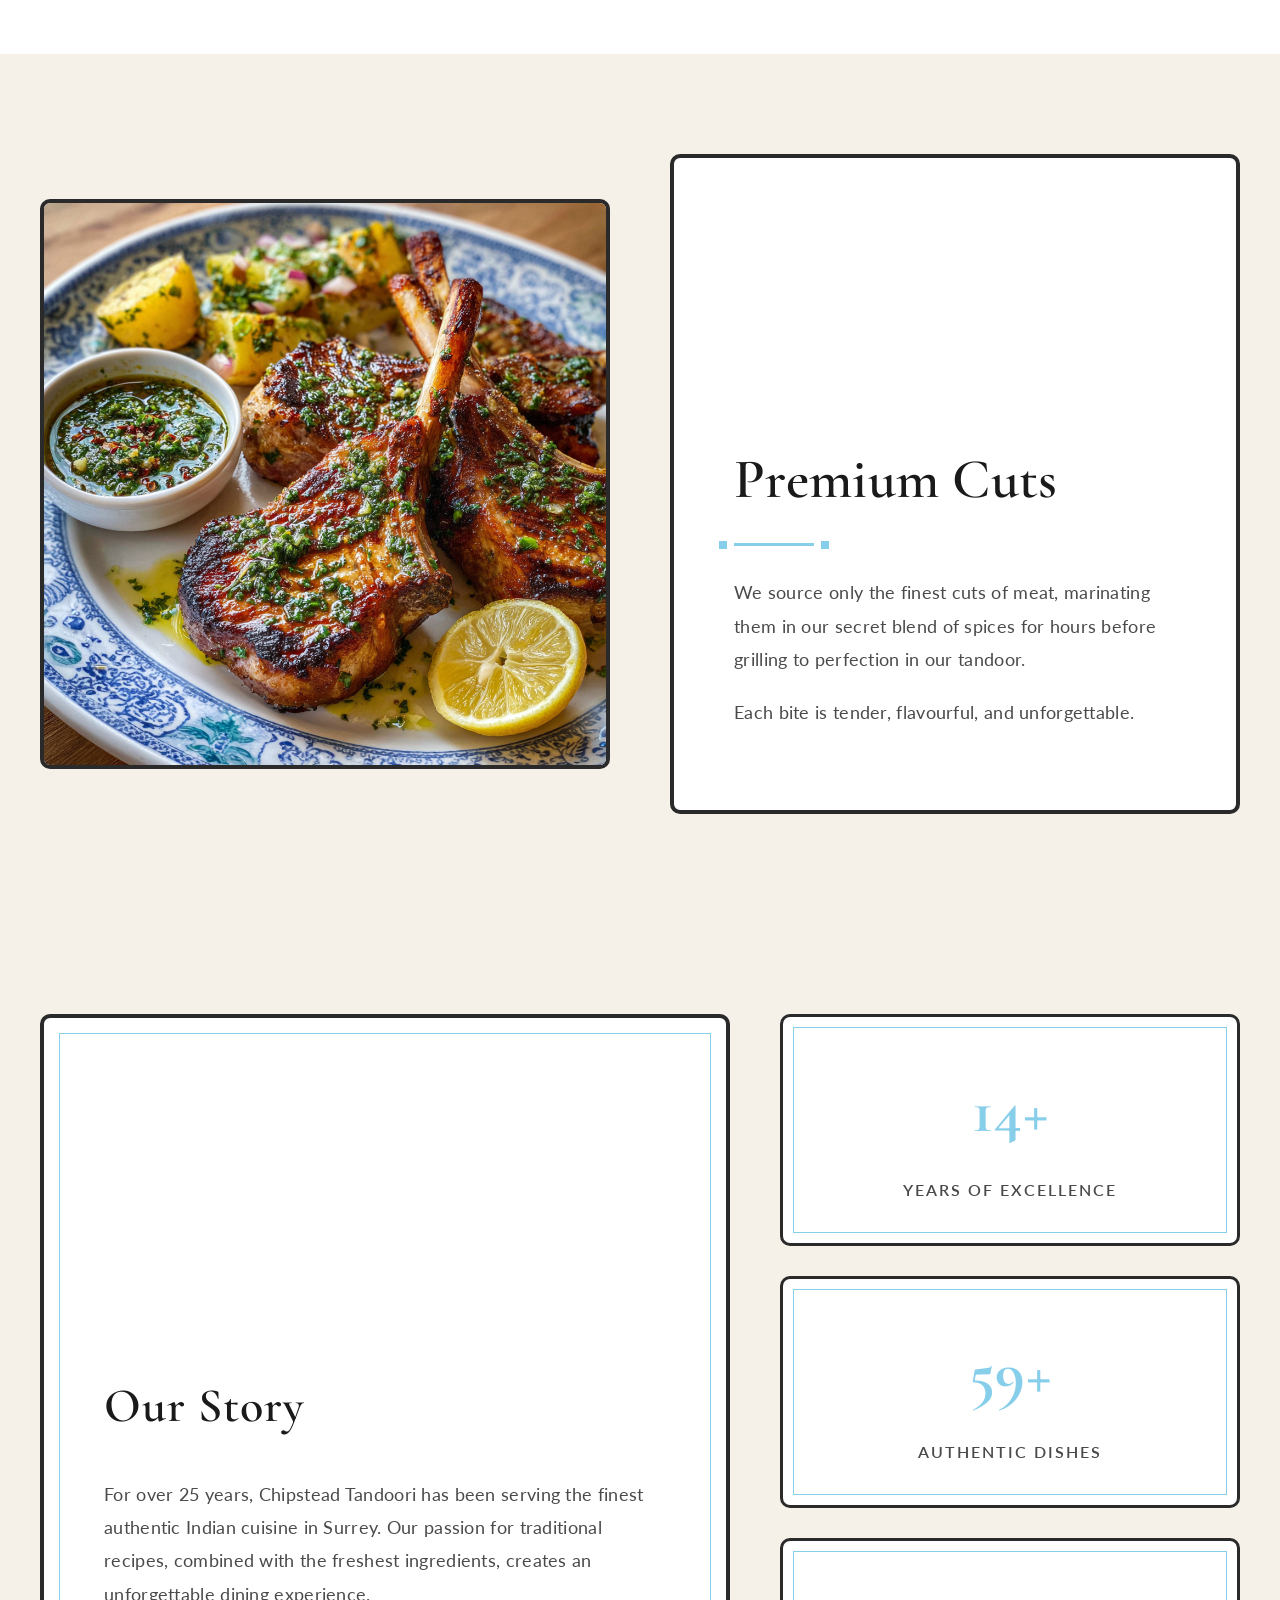
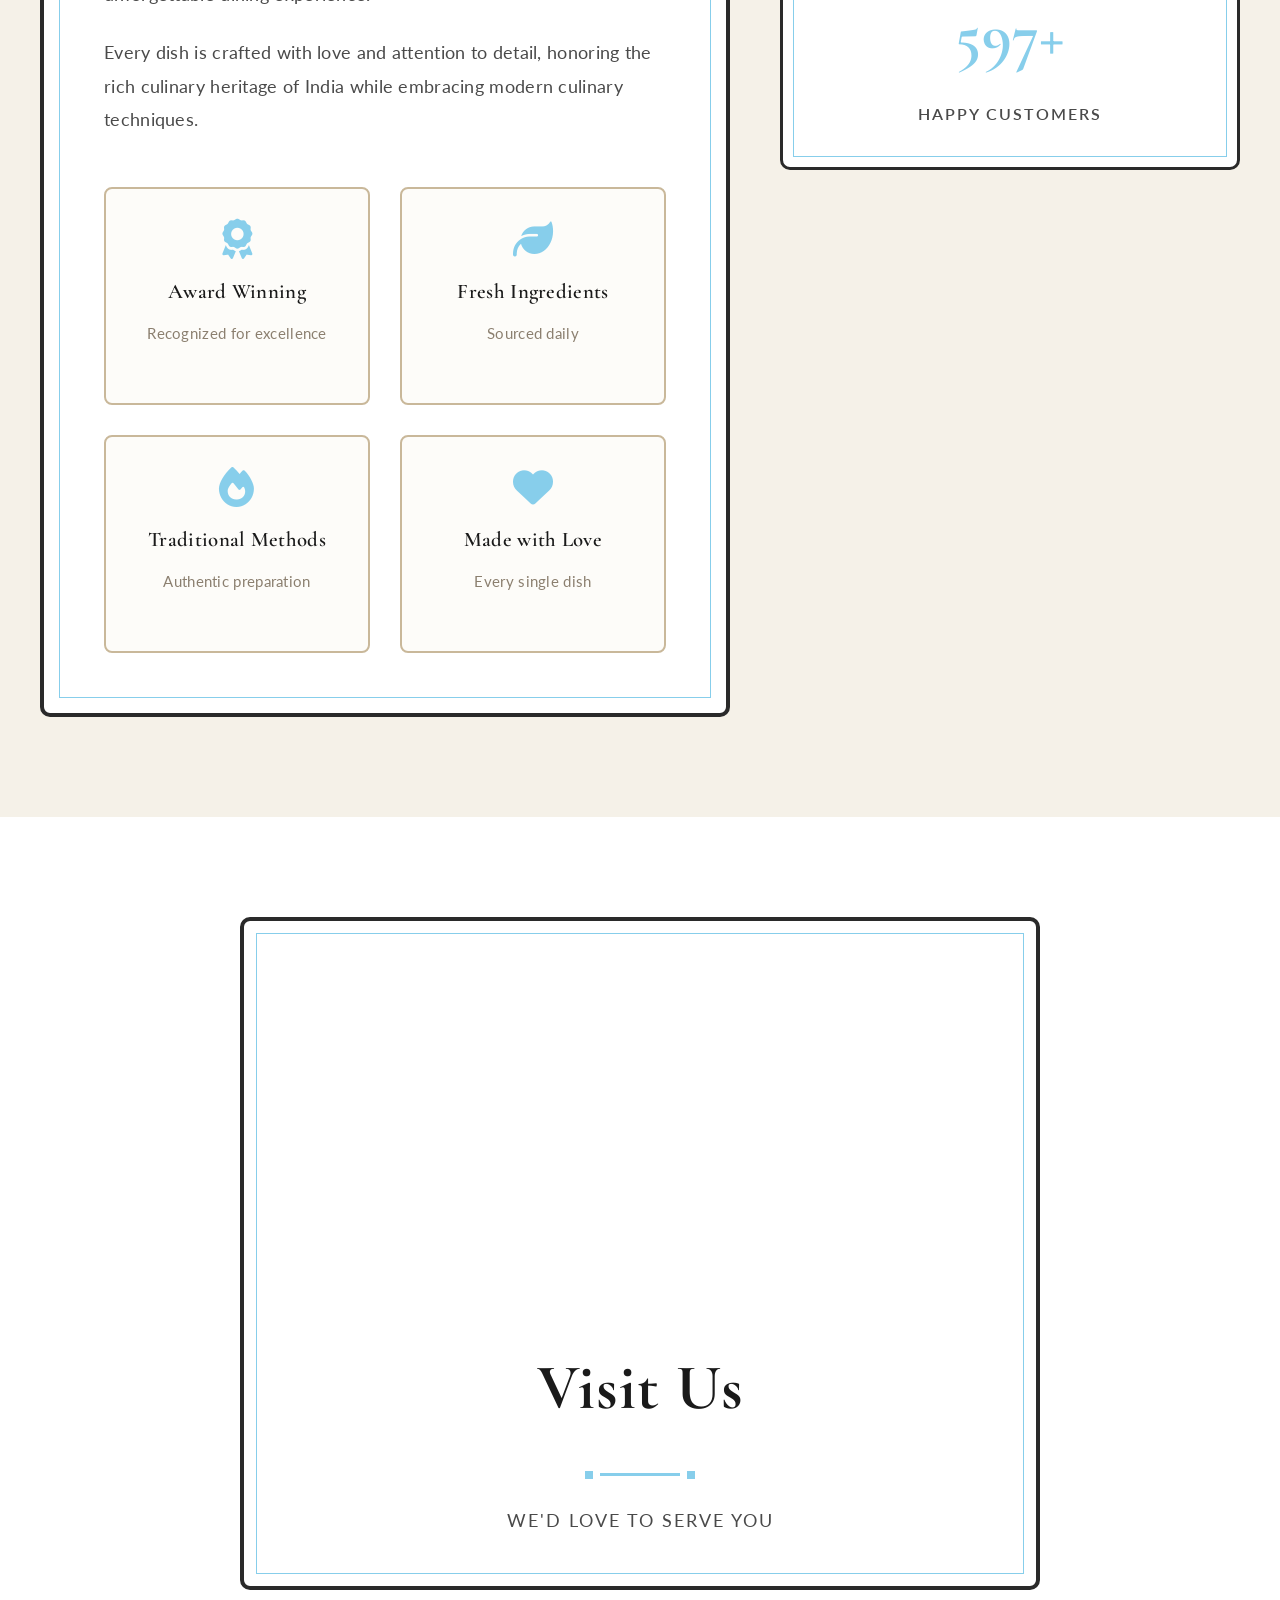
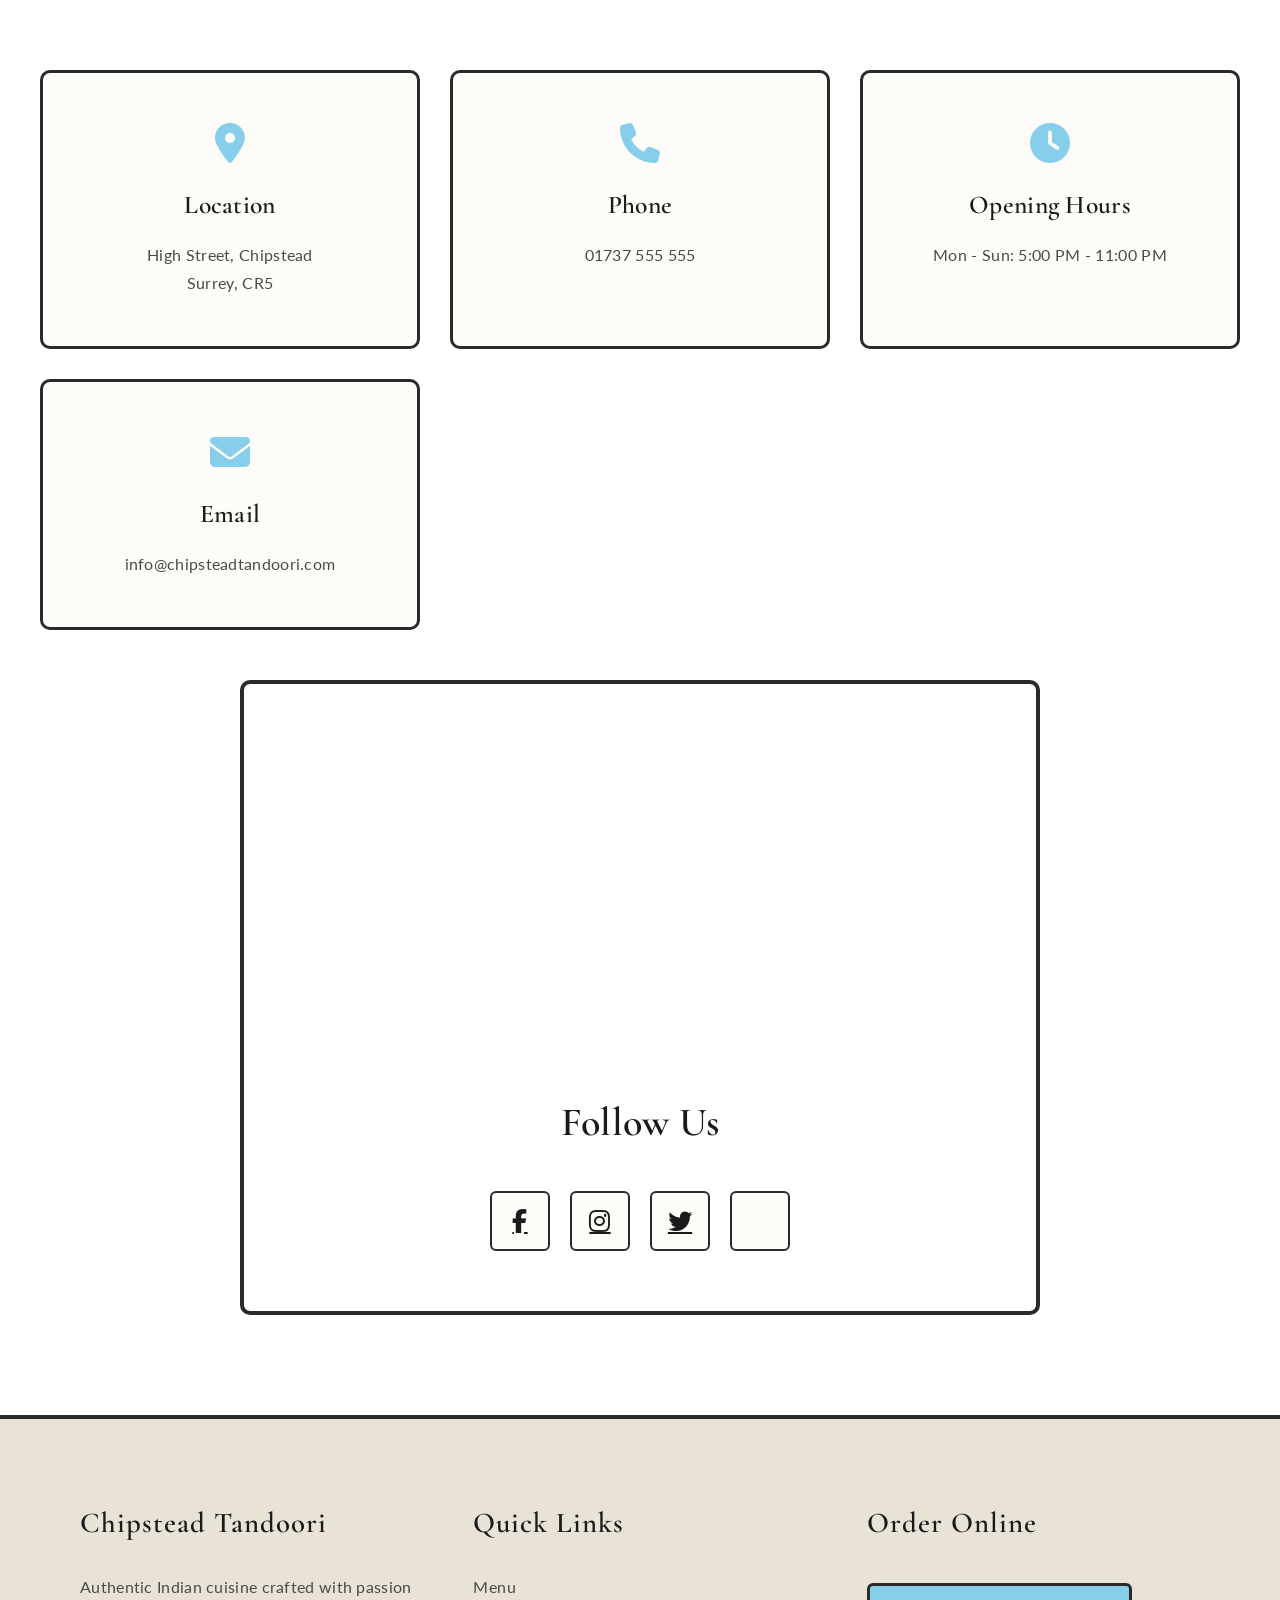
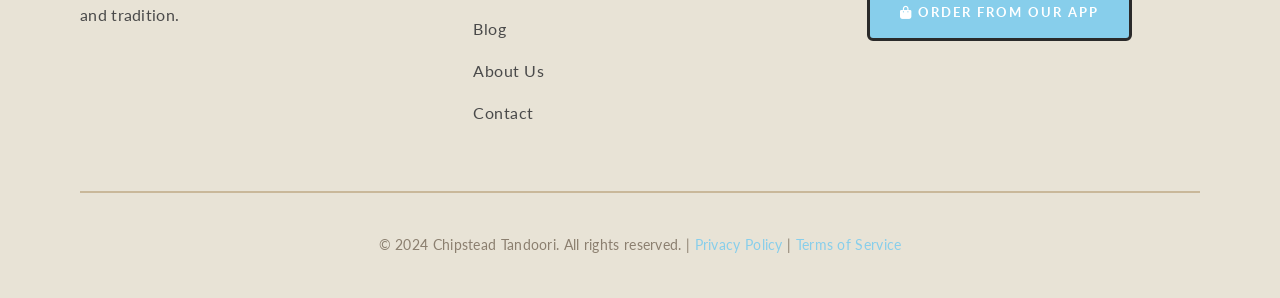
==== commit b4749a42: "Fix: landscape video, fixed scrolling background, bold text with shadows, side mini-cards on hero, r" ====
--- a/index.html
+++ b/index.html
@@ -124,18 +124,35 @@
 
     <!-- Hero Section - Dishoom Style -->
     <section class="hero">
-        <div class="hero-content">
-            <div class="video-card-bg">
-                <video autoplay muted loop playsinline>
-                    <source src="chipstead.mp4" type="video/mp4">
-                </video>
-            </div>
-            <h1 class="hero-title">Experience Authentic<br><span class="highlight">Indian Cuisine</span></h1>
-            <div class="decorative-line"></div>
-            <p class="hero-subtitle">Where tradition meets culinary excellence</p>
-            <div class="hero-buttons">
-                <a href="menu.html" class="btn btn-primary">View Menu</a>
-                <a href="https://chipsteadtandoori.app4food.co.uk/" class="btn btn-secondary">Order Online</a>
+        <div class="hero-mega-container">
+            <div class="hero-content">
+                <div class="video-card-bg">
+                    <video autoplay muted loop playsinline>
+                        <source src="chipstead.mp4" type="video/mp4">
+                    </video>
+                </div>
+                <h1 class="hero-title">Experience Authentic<br><span class="highlight">Indian Cuisine</span></h1>
+                <div class="decorative-line"></div>
+                <p class="hero-subtitle">Where tradition meets culinary excellence</p>
+                <div class="hero-buttons">
+                    <a href="menu.html" class="btn btn-primary">View Menu</a>
+                    <a href="https://chipsteadtandoori.app4food.co.uk/" class="btn btn-secondary">Order Online</a>
+                </div>
+            </div>
+            
+            <!-- Side Graphics on Hero -->
+            <div class="hero-side-graphic left scroll-reveal-left">
+                <div class="hero-mini-card">
+                    <img src="onionbhaji.png" alt="Appetizers">
+                    <div class="mini-card-label">Starters</div>
+                </div>
+            </div>
+            
+            <div class="hero-side-graphic right scroll-reveal-right">
+                <div class="hero-mini-card">
+                    <img src="lambchops.png" alt="Premium Dishes">
+                    <div class="mini-card-label">Specials</div>
+                </div>
             </div>
         </div>
     </section>
--- a/styles.css
+++ b/styles.css
@@ -138,14 +138,14 @@
 }
 
 /* ===================================
-   BACKGROUND IMAGE - NO VIDEO
+   FIXED BACKGROUND - STAYS WHILE SCROLLING
    =================================== */
 .hero-background {
     position: fixed;
     top: 0;
     left: 0;
     width: 100%;
-    height: 100vh;
+    height: 100%;
     z-index: -1;
     overflow: hidden;
 }
@@ -154,7 +154,7 @@
     width: 100%;
     height: 100%;
     object-fit: cover;
-    opacity: 0.3;
+    opacity: 0.2;
 }
 
 .hero-background::after {
@@ -164,11 +164,7 @@
     left: 0;
     width: 100%;
     height: 100%;
-    background: linear-gradient(to bottom, 
-        rgba(245, 241, 232, 0.7) 0%, 
-        rgba(245, 241, 232, 0.95) 50%,
-        rgba(245, 241, 232, 1) 100%
-    );
+    background: rgba(245, 241, 232, 0.75);
 }
 
 /* ===================================
@@ -379,6 +375,64 @@
     background: var(--cream);
 }
 
+.hero-mega-container {
+    width: 100%;
+    max-width: 1400px;
+    position: relative;
+    display: flex;
+    justify-content: center;
+    align-items: center;
+}
+
+.hero-side-graphic {
+    position: absolute;
+    top: 50%;
+    transform: translateY(-50%);
+    z-index: 10;
+}
+
+.hero-side-graphic.left {
+    left: -80px;
+}
+
+.hero-side-graphic.right {
+    right: -80px;
+}
+
+.hero-mini-card {
+    width: 200px;
+    border: 3px solid var(--border-dark);
+    border-radius: 10px;
+    background: white;
+    overflow: hidden;
+    box-shadow: 8px 8px 0 rgba(135, 206, 235, 0.3);
+}
+
+.hero-mini-card img {
+    width: 100%;
+    height: 180px;
+    object-fit: cover;
+    border-bottom: 3px solid var(--border-dark);
+}
+
+.mini-card-label {
+    padding: 15px;
+    text-align: center;
+    font-weight: 700;
+    text-transform: uppercase;
+    letter-spacing: 2px;
+    font-size: 13px;
+    color: var(--text-primary);
+    background: var(--cream-light);
+    font-family: var(--font-body);
+}
+
+@media (max-width: 1200px) {
+    .hero-side-graphic {
+        display: none;
+    }
+}
+
 .hero-content {
     text-align: center;
     max-width: 900px;
@@ -432,7 +486,9 @@
     width: 100%;
     height: 100%;
     object-fit: cover;
-    opacity: 0.15;
+    object-position: center center;
+    opacity: 0.25;
+    transform: scale(1.5);
 }
 
 .hero-content > * {
@@ -443,28 +499,31 @@
 .hero-title {
     font-family: var(--font-display);
     font-size: clamp(3.5rem, 10vw, 7rem);
-    font-weight: 400;
+    font-weight: 600;
     line-height: 1.1;
     margin-bottom: 25px;
     color: var(--text-primary);
     letter-spacing: 2px;
+    text-shadow: 2px 2px 4px rgba(255, 255, 255, 0.8);
 }
 
 .highlight {
     color: var(--gold);
     font-style: italic;
     display: block;
-    font-weight: 600;
+    font-weight: 700;
+    text-shadow: 3px 3px 6px rgba(255, 255, 255, 0.9);
 }
 
 .hero-subtitle {
     font-size: clamp(1.1rem, 2.5vw, 1.4rem);
-    font-weight: 400;
+    font-weight: 700;
     margin-bottom: 50px;
-    color: var(--text-secondary);
+    color: var(--text-primary);
     letter-spacing: 3px;
     text-transform: uppercase;
     font-family: var(--font-body);
+    text-shadow: 1px 1px 3px rgba(255, 255, 255, 0.9);
 }
 
 .hero-buttons {
@@ -552,10 +611,11 @@
 .section-title {
     font-family: var(--font-display);
     font-size: clamp(2.5rem, 5vw, 4.5rem);
-    font-weight: 600;
+    font-weight: 700;
     color: var(--text-primary);
     margin-bottom: 15px;
     letter-spacing: 1px;
+    text-shadow: 2px 2px 4px rgba(255, 255, 255, 0.9);
 }
 
 .section-subtitle {
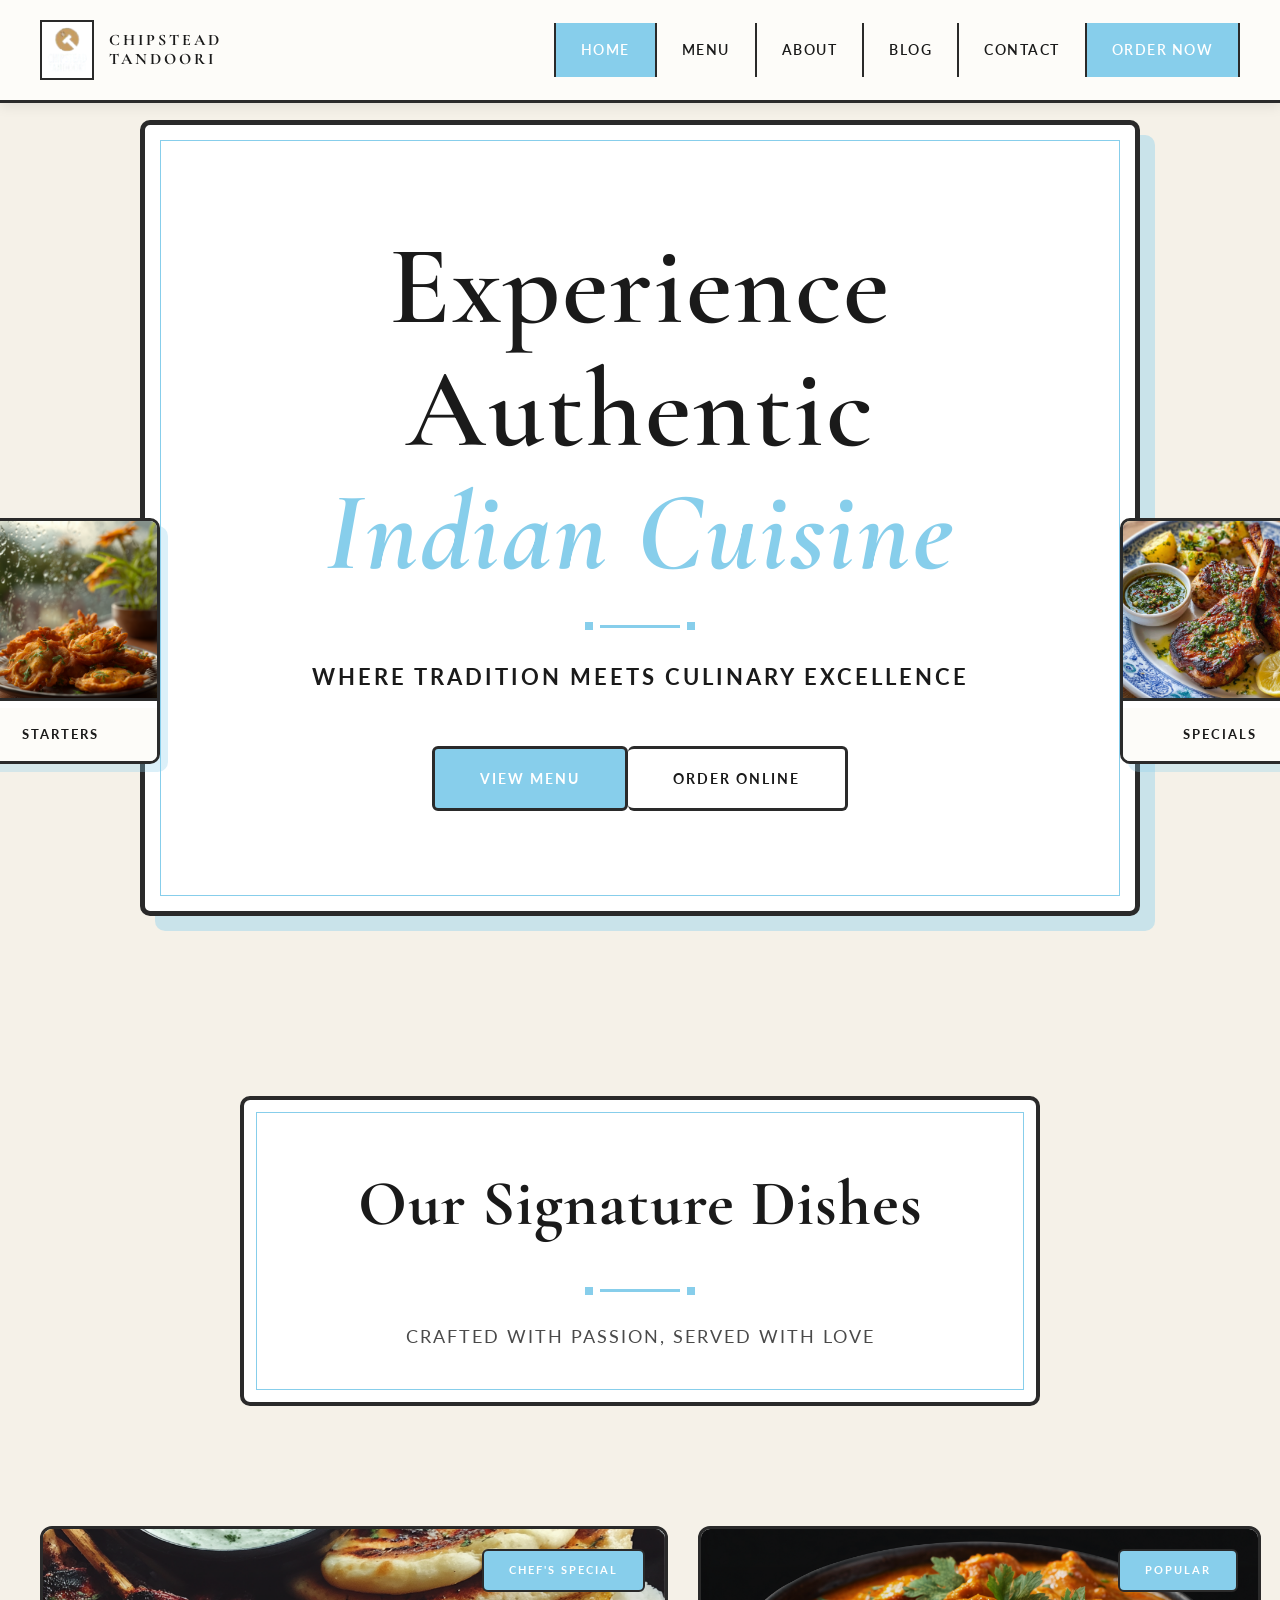
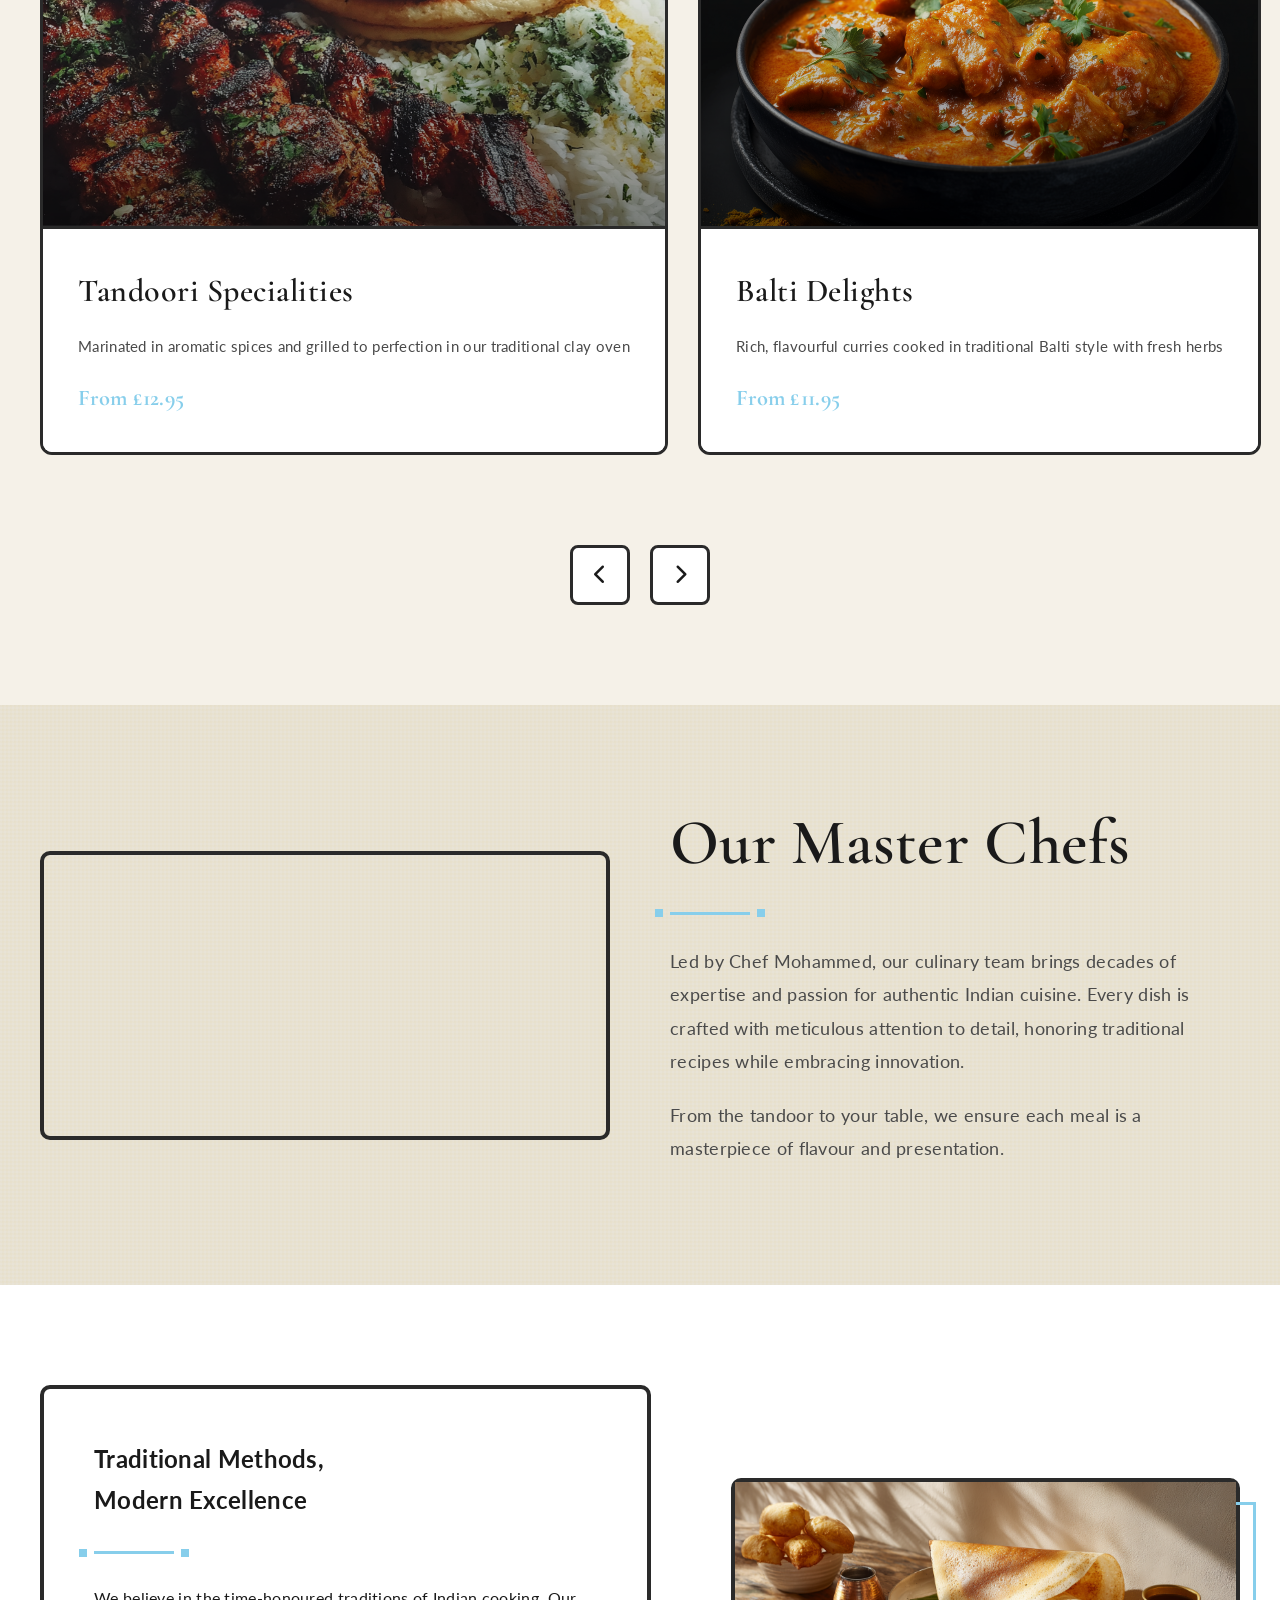
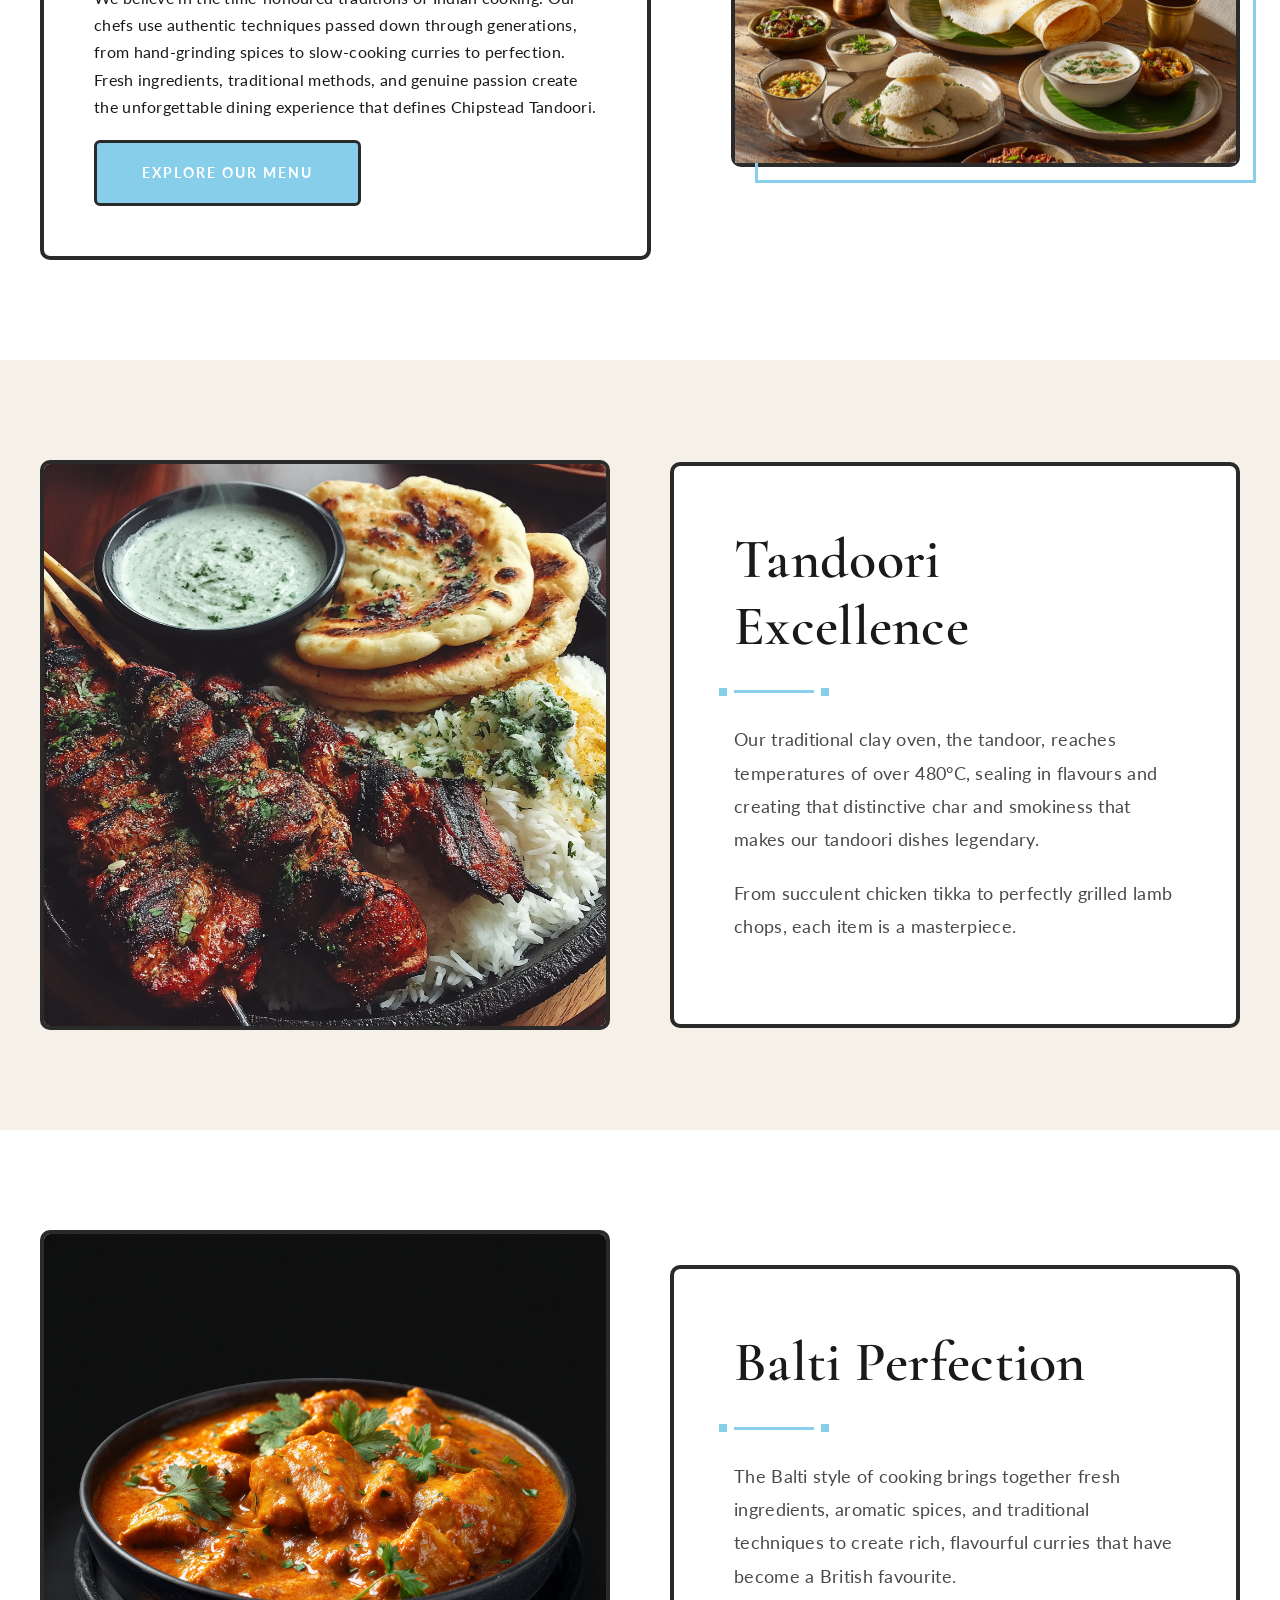
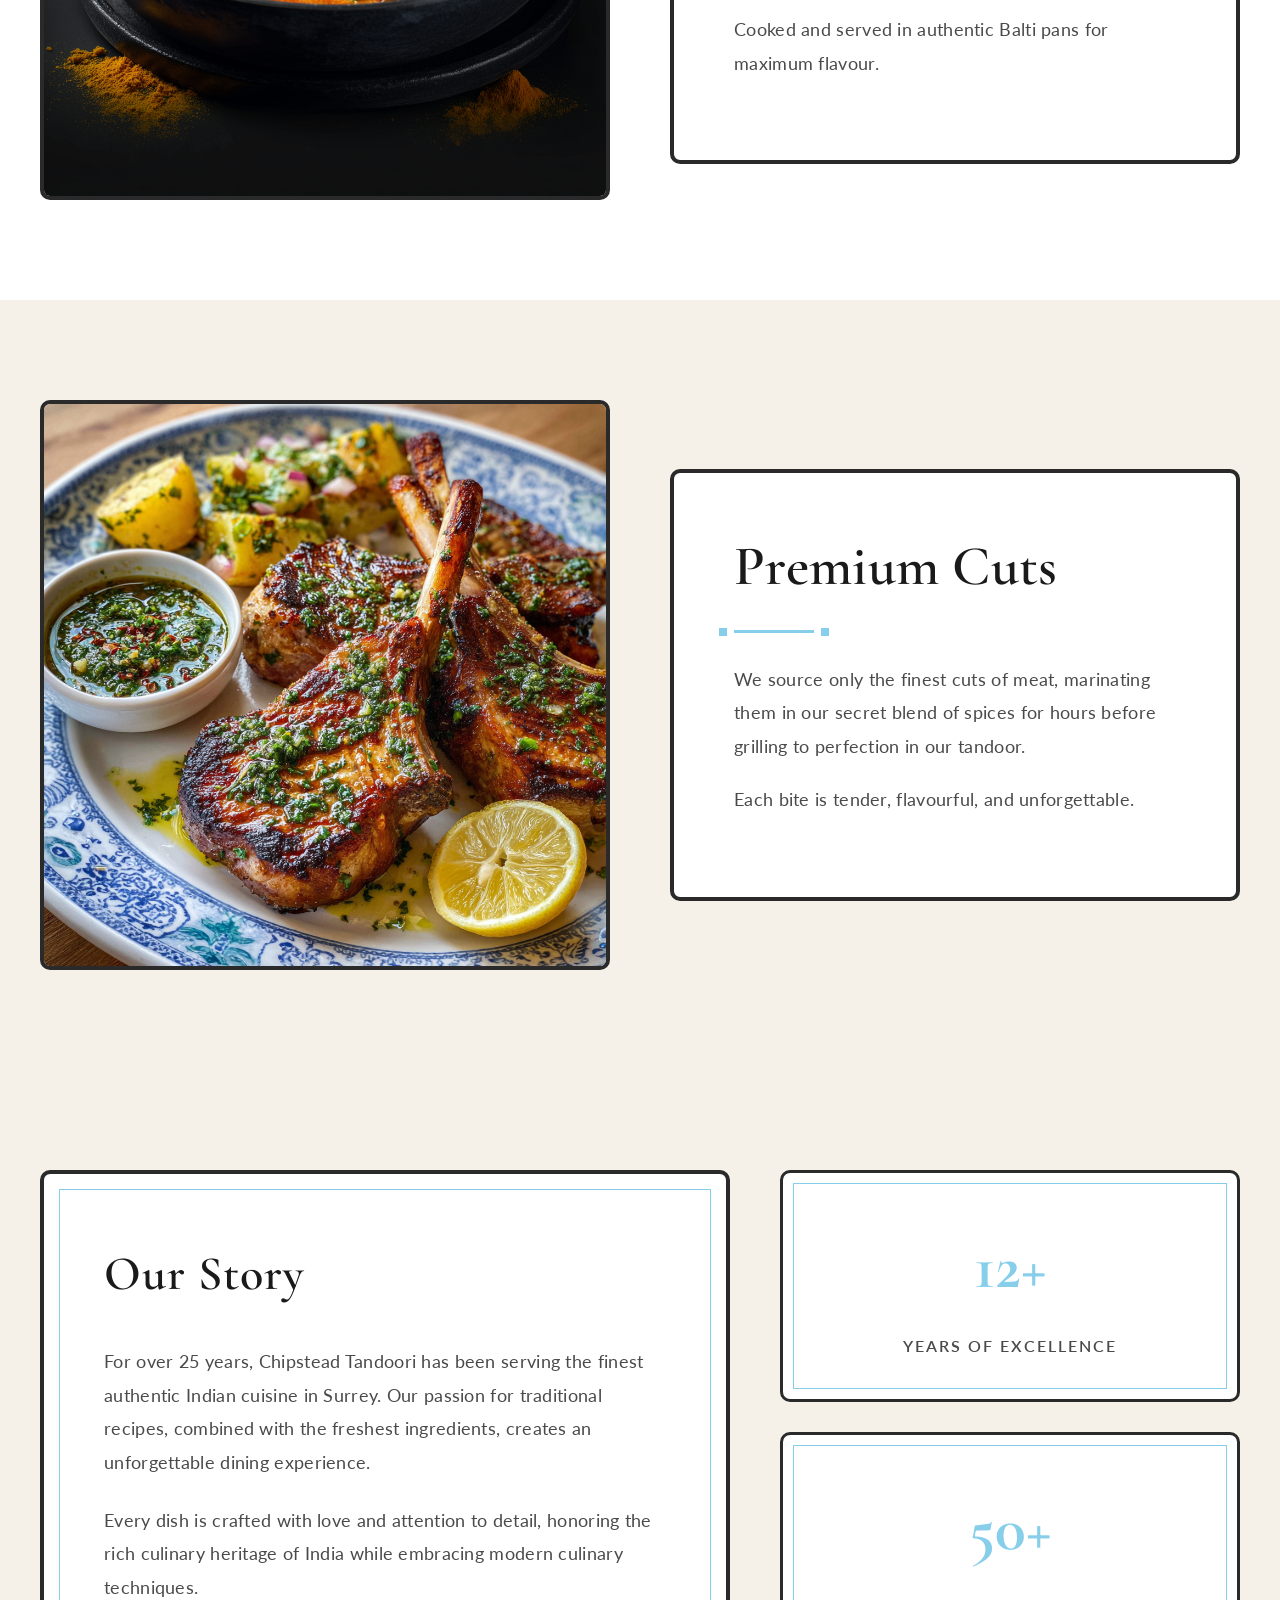
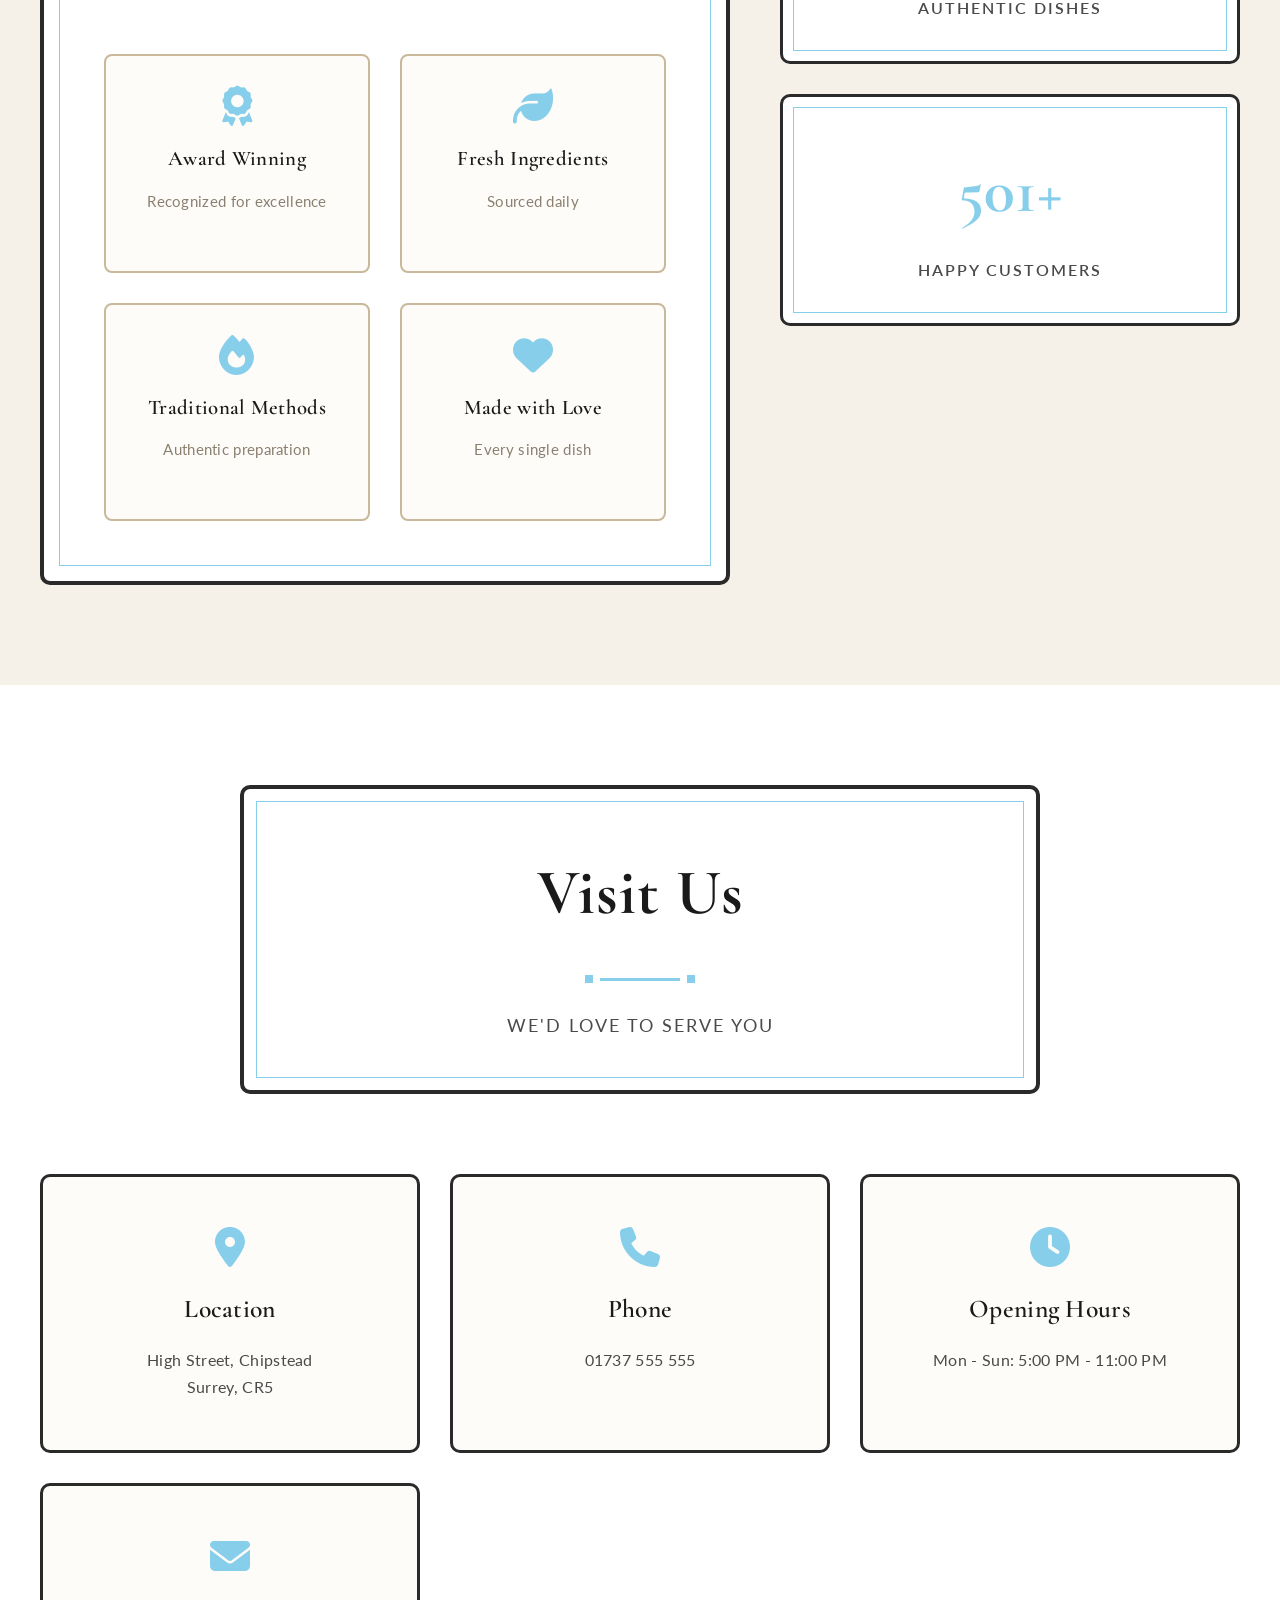
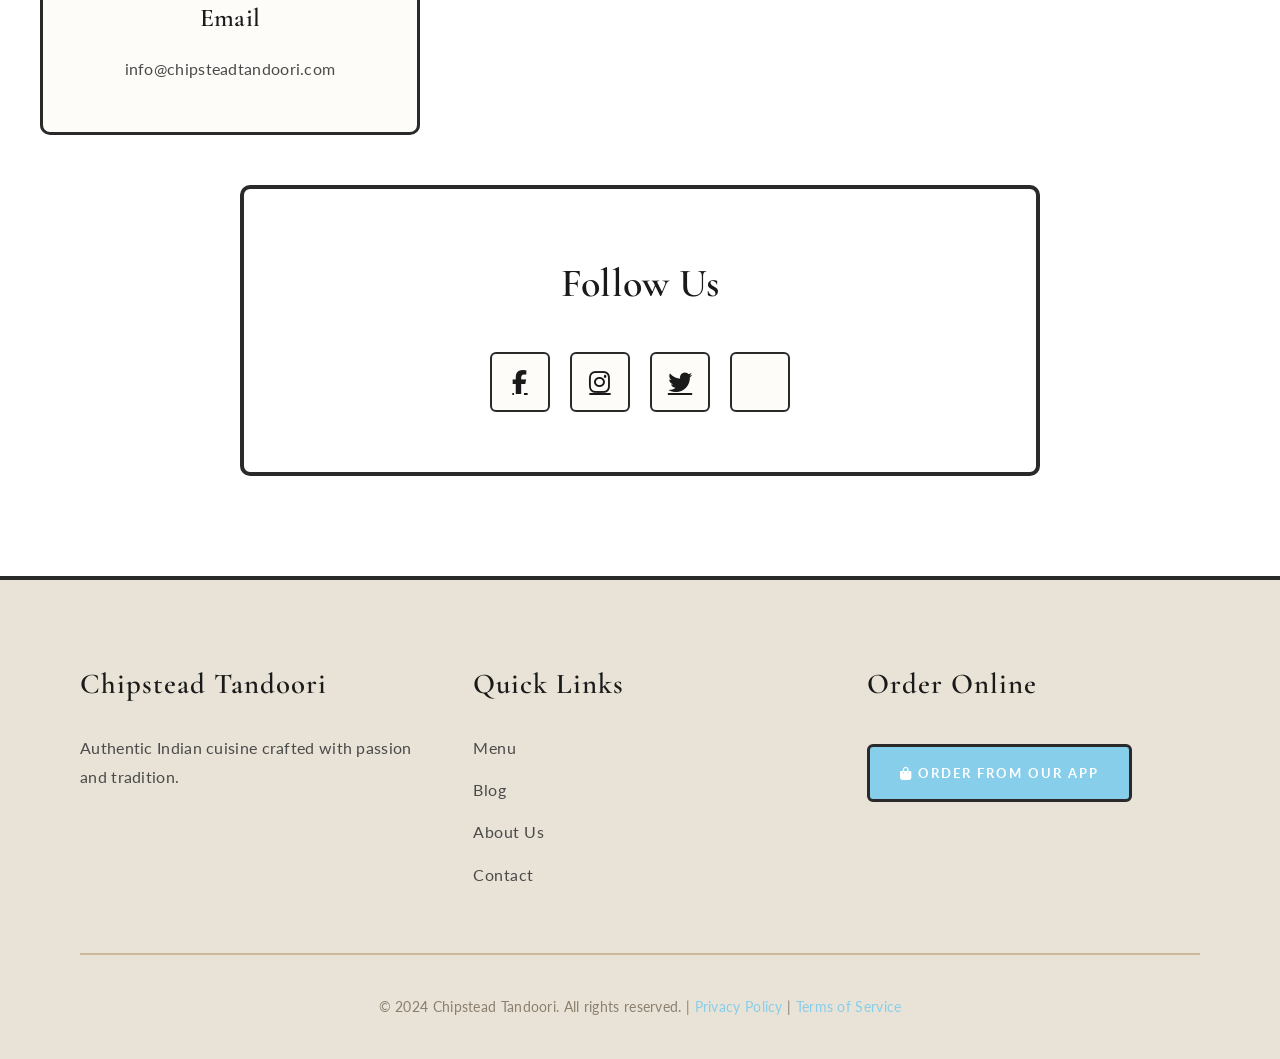
==== commit 1e81c9c7: "FIX: Landscape video in cards, hover video transitions, bigger hero box, visible background" ====
--- a/index.html
+++ b/index.html
@@ -176,6 +176,9 @@
                     <div class="dish-card">
                         <div class="dish-image-container">
                             <img src="tandoori.png" alt="Tandoori Specialities" class="dish-image">
+                            <video muted loop playsinline>
+                                <source src="chipstead.mp4" type="video/mp4">
+                            </video>
                             <div class="dish-overlay">
                                 <span class="dish-badge">Chef's Special</span>
                             </div>
@@ -190,6 +193,9 @@
                     <div class="dish-card">
                         <div class="dish-image-container">
                             <img src="balti.png" alt="Balti Dishes" class="dish-image">
+                            <video muted loop playsinline>
+                                <source src="chipstead.mp4" type="video/mp4">
+                            </video>
                             <div class="dish-overlay">
                                 <span class="dish-badge">Popular</span>
                             </div>
@@ -204,6 +210,9 @@
                     <div class="dish-card">
                         <div class="dish-image-container">
                             <img src="lambchops.png" alt="Lamb Chops" class="dish-image">
+                            <video muted loop playsinline>
+                                <source src="chef.mp4" type="video/mp4">
+                            </video>
                             <div class="dish-overlay">
                                 <span class="dish-badge">Premium</span>
                             </div>
@@ -218,6 +227,9 @@
                     <div class="dish-card">
                         <div class="dish-image-container">
                             <img src="onionbhaji.png" alt="Onion Bhaji" class="dish-image">
+                            <video muted loop playsinline>
+                                <source src="chipstead.mp4" type="video/mp4">
+                            </video>
                             <div class="dish-overlay">
                                 <span class="dish-badge">Starter</span>
                             </div>
--- a/styles.css
+++ b/styles.css
@@ -154,7 +154,7 @@
     width: 100%;
     height: 100%;
     object-fit: cover;
-    opacity: 0.2;
+    opacity: 0.15;
 }
 
 .hero-background::after {
@@ -164,7 +164,7 @@
     left: 0;
     width: 100%;
     height: 100%;
-    background: rgba(245, 241, 232, 0.75);
+    background: rgba(245, 241, 232, 0.85);
 }
 
 /* ===================================
@@ -435,14 +435,15 @@
 
 .hero-content {
     text-align: center;
-    max-width: 900px;
-    border: 4px solid var(--border-dark);
+    max-width: 1000px;
+    border: 5px solid var(--border-dark);
     border-radius: 10px;
     background: white;
-    padding: 80px 60px;
+    padding: 100px 80px;
     position: relative;
     animation: fadeIn 0.6s ease;
     overflow: hidden;
+    box-shadow: 15px 15px 0 rgba(135, 206, 235, 0.4);
 }
 
 .hero-content::before {
@@ -483,12 +484,15 @@
 }
 
 .video-card-bg video {
-    width: 100%;
-    height: 100%;
+    width: 150%;
+    height: auto;
+    min-height: 100%;
+    position: absolute;
+    top: 50%;
+    left: 50%;
+    transform: translate(-50%, -50%);
     object-fit: cover;
-    object-position: center center;
     opacity: 0.25;
-    transform: scale(1.5);
 }
 
 .hero-content > * {
@@ -688,11 +692,28 @@
     width: 100%;
     height: 100%;
     object-fit: cover;
-    transition: transform 0.5s ease;
+    transition: opacity 0.3s ease;
 }
 
 .dish-card:hover .dish-image {
-    transform: scale(1.08);
+    opacity: 0;
+}
+
+.dish-image-container video {
+    position: absolute;
+    top: 0;
+    left: 0;
+    width: 150%;
+    height: auto;
+    min-height: 100%;
+    object-fit: cover;
+    opacity: 0;
+    transition: opacity 0.3s ease;
+    transform: translate(-17%, 0);
+}
+
+.dish-card:hover .dish-image-container video {
+    opacity: 1;
 }
 
 .dish-overlay {
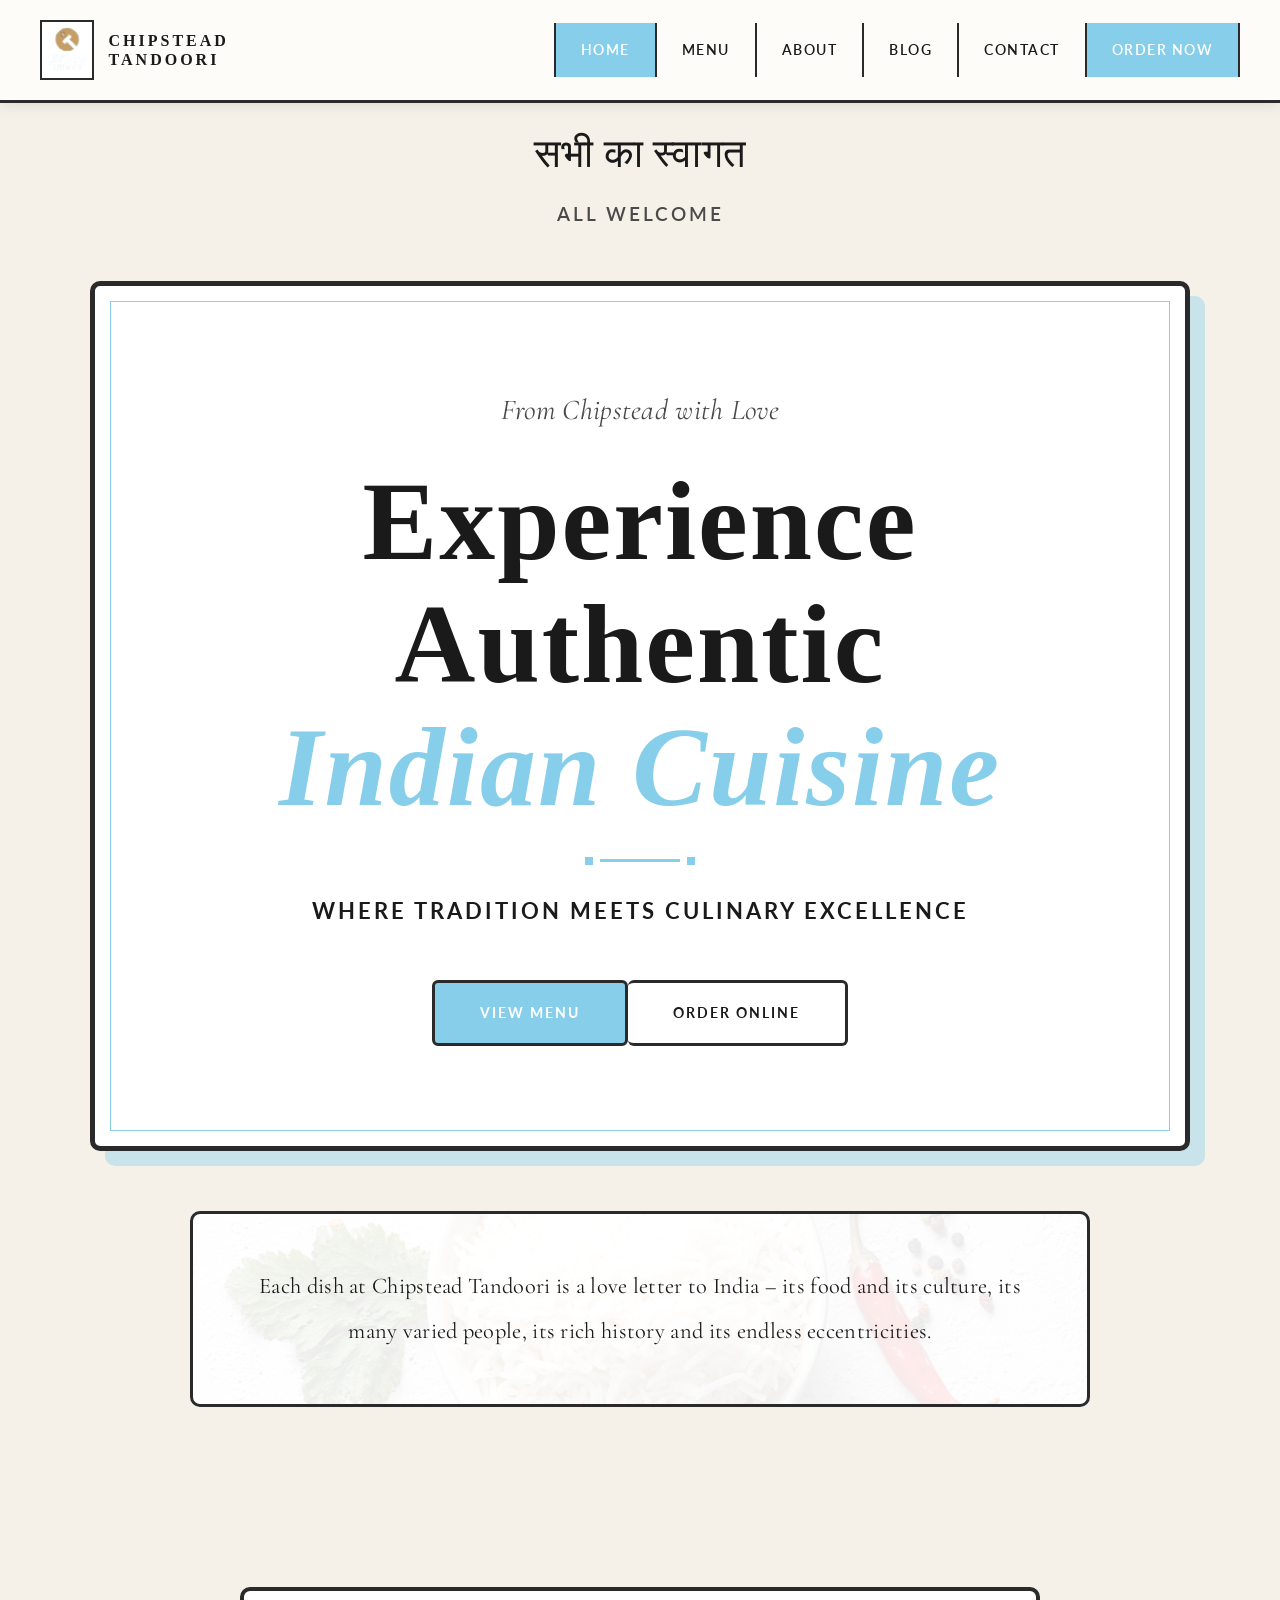
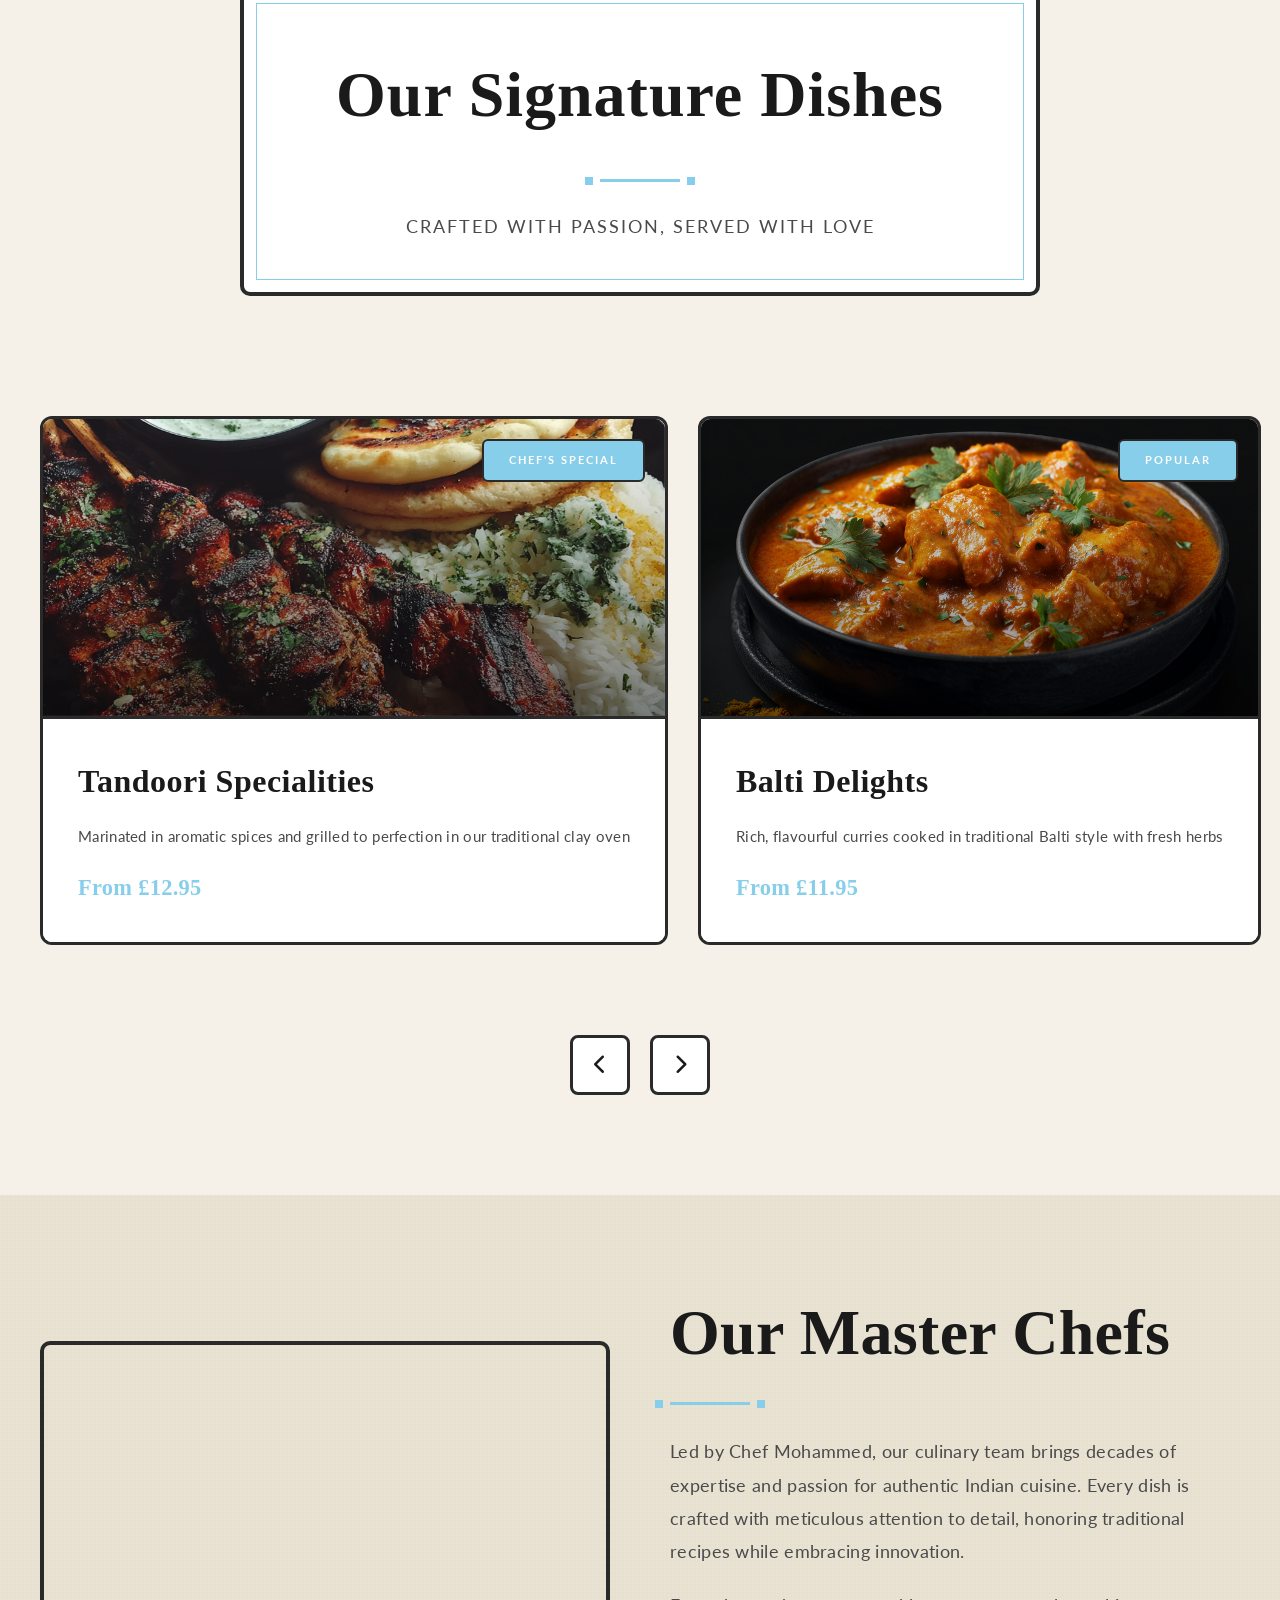
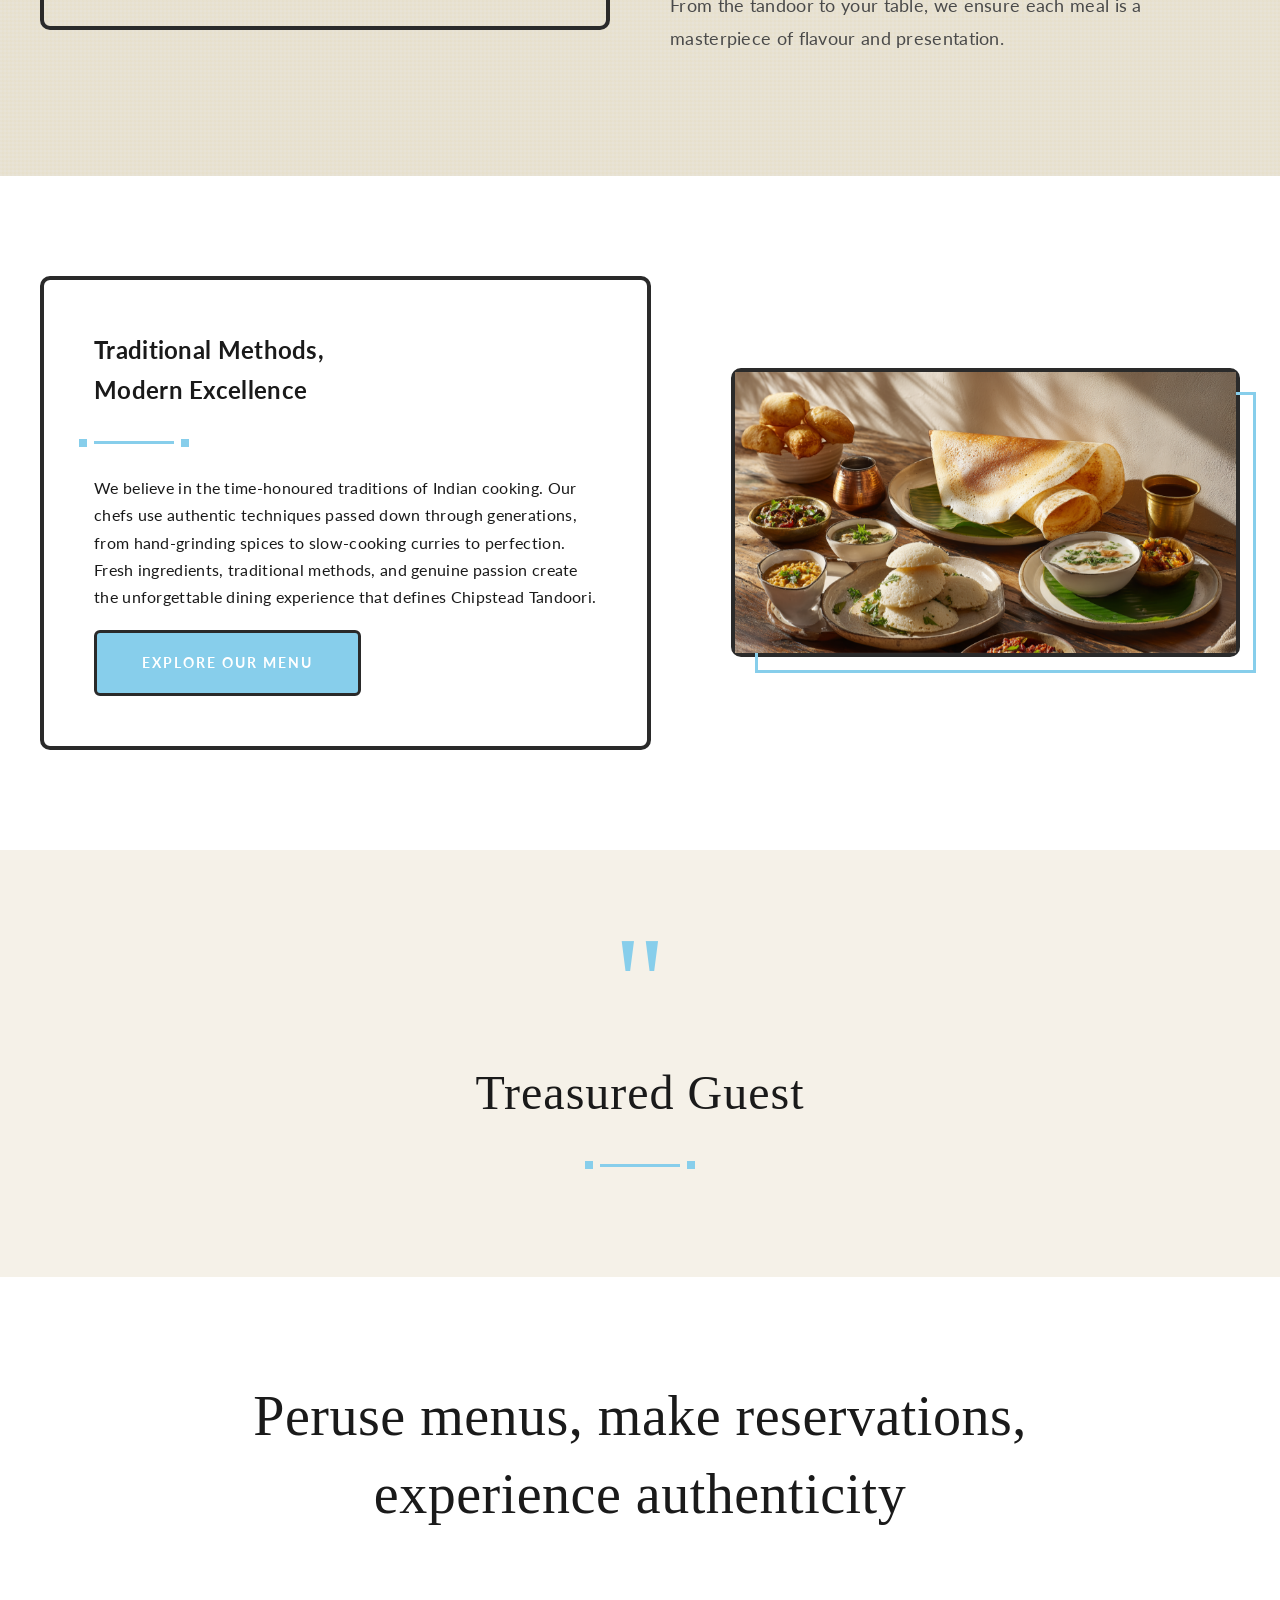
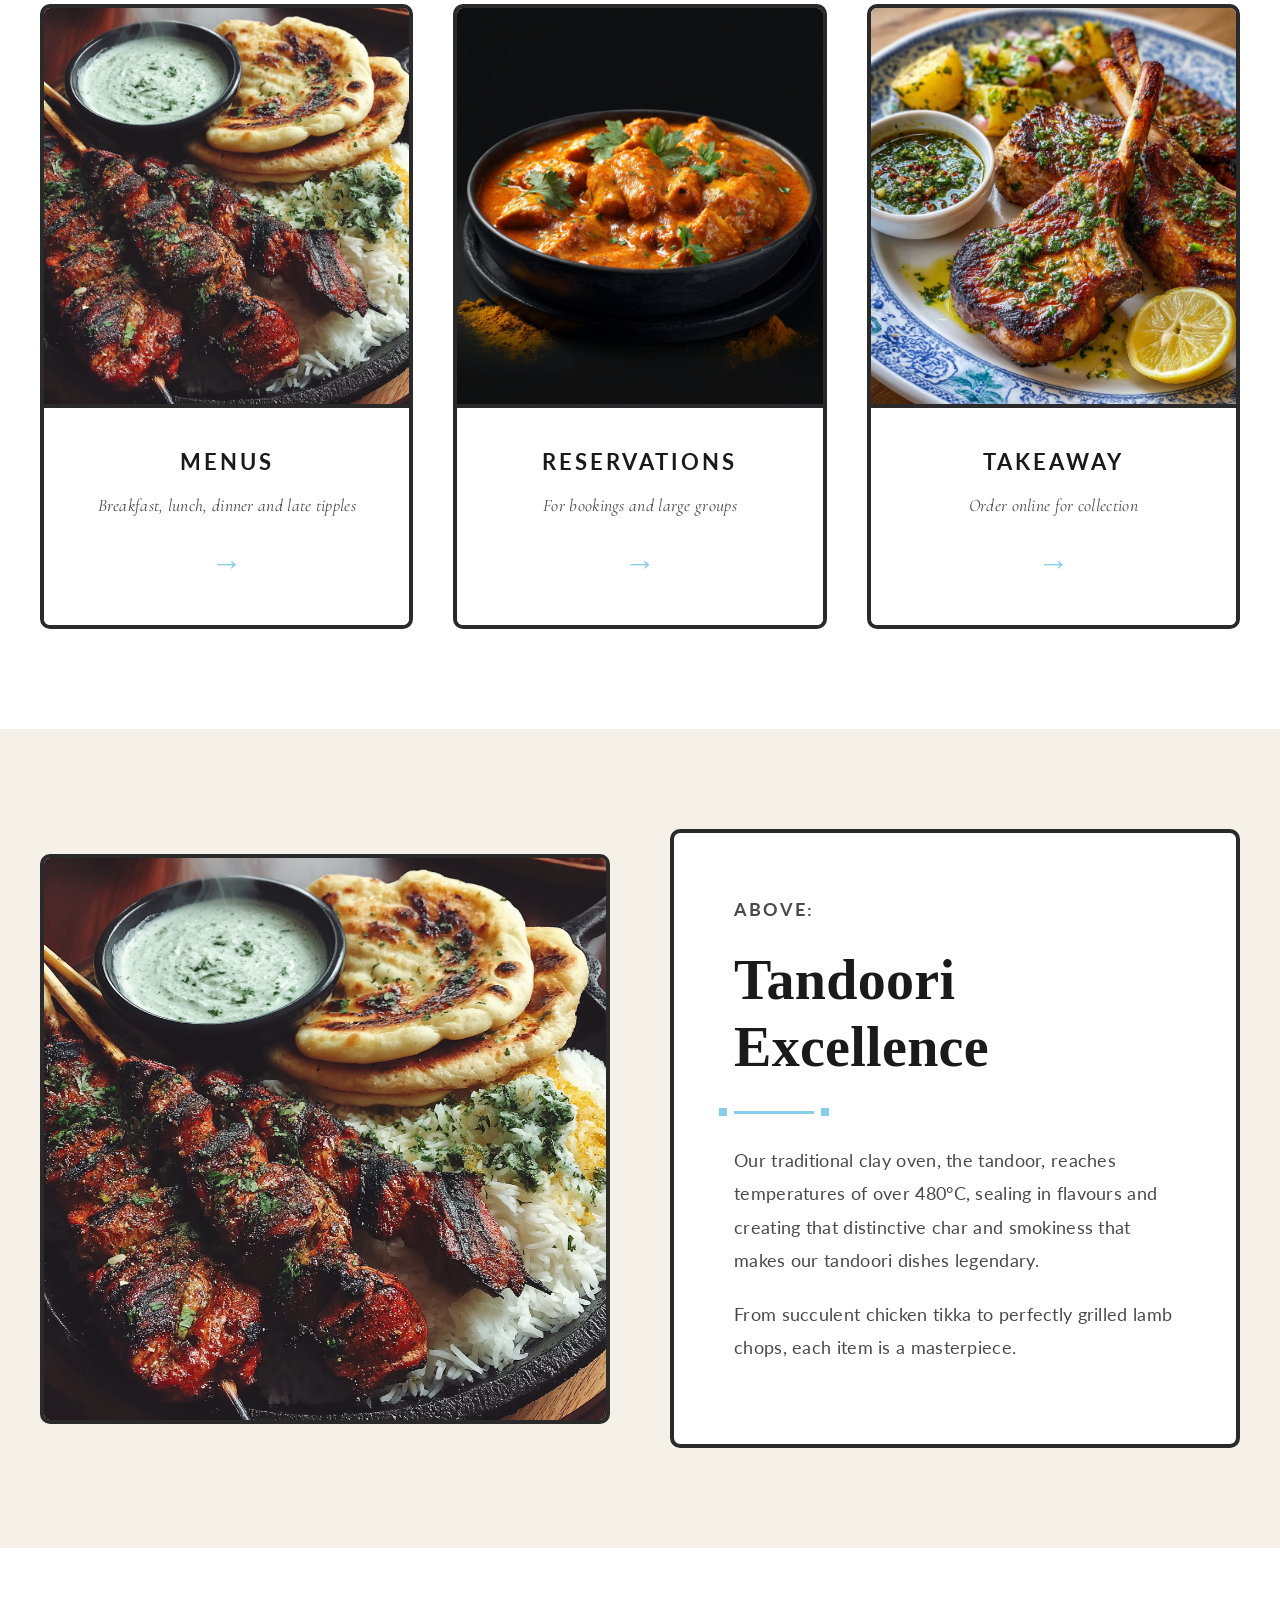
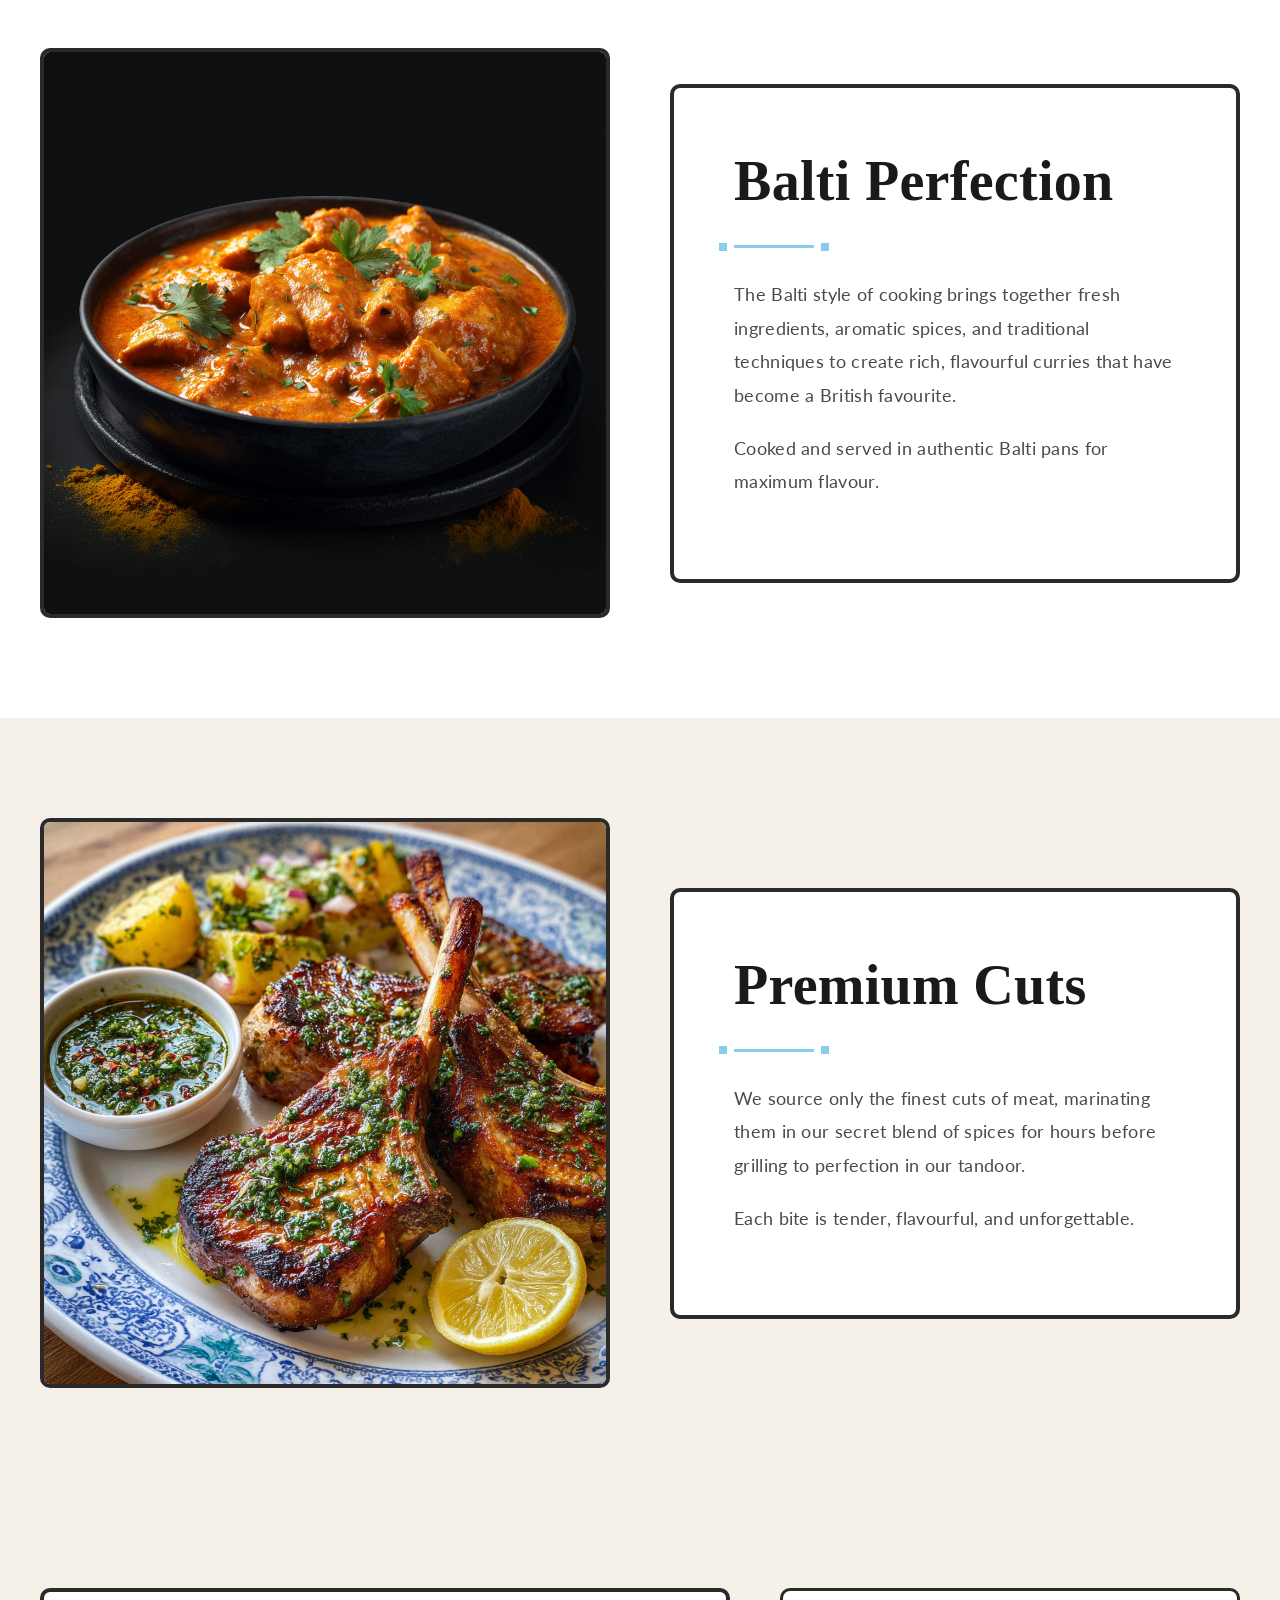
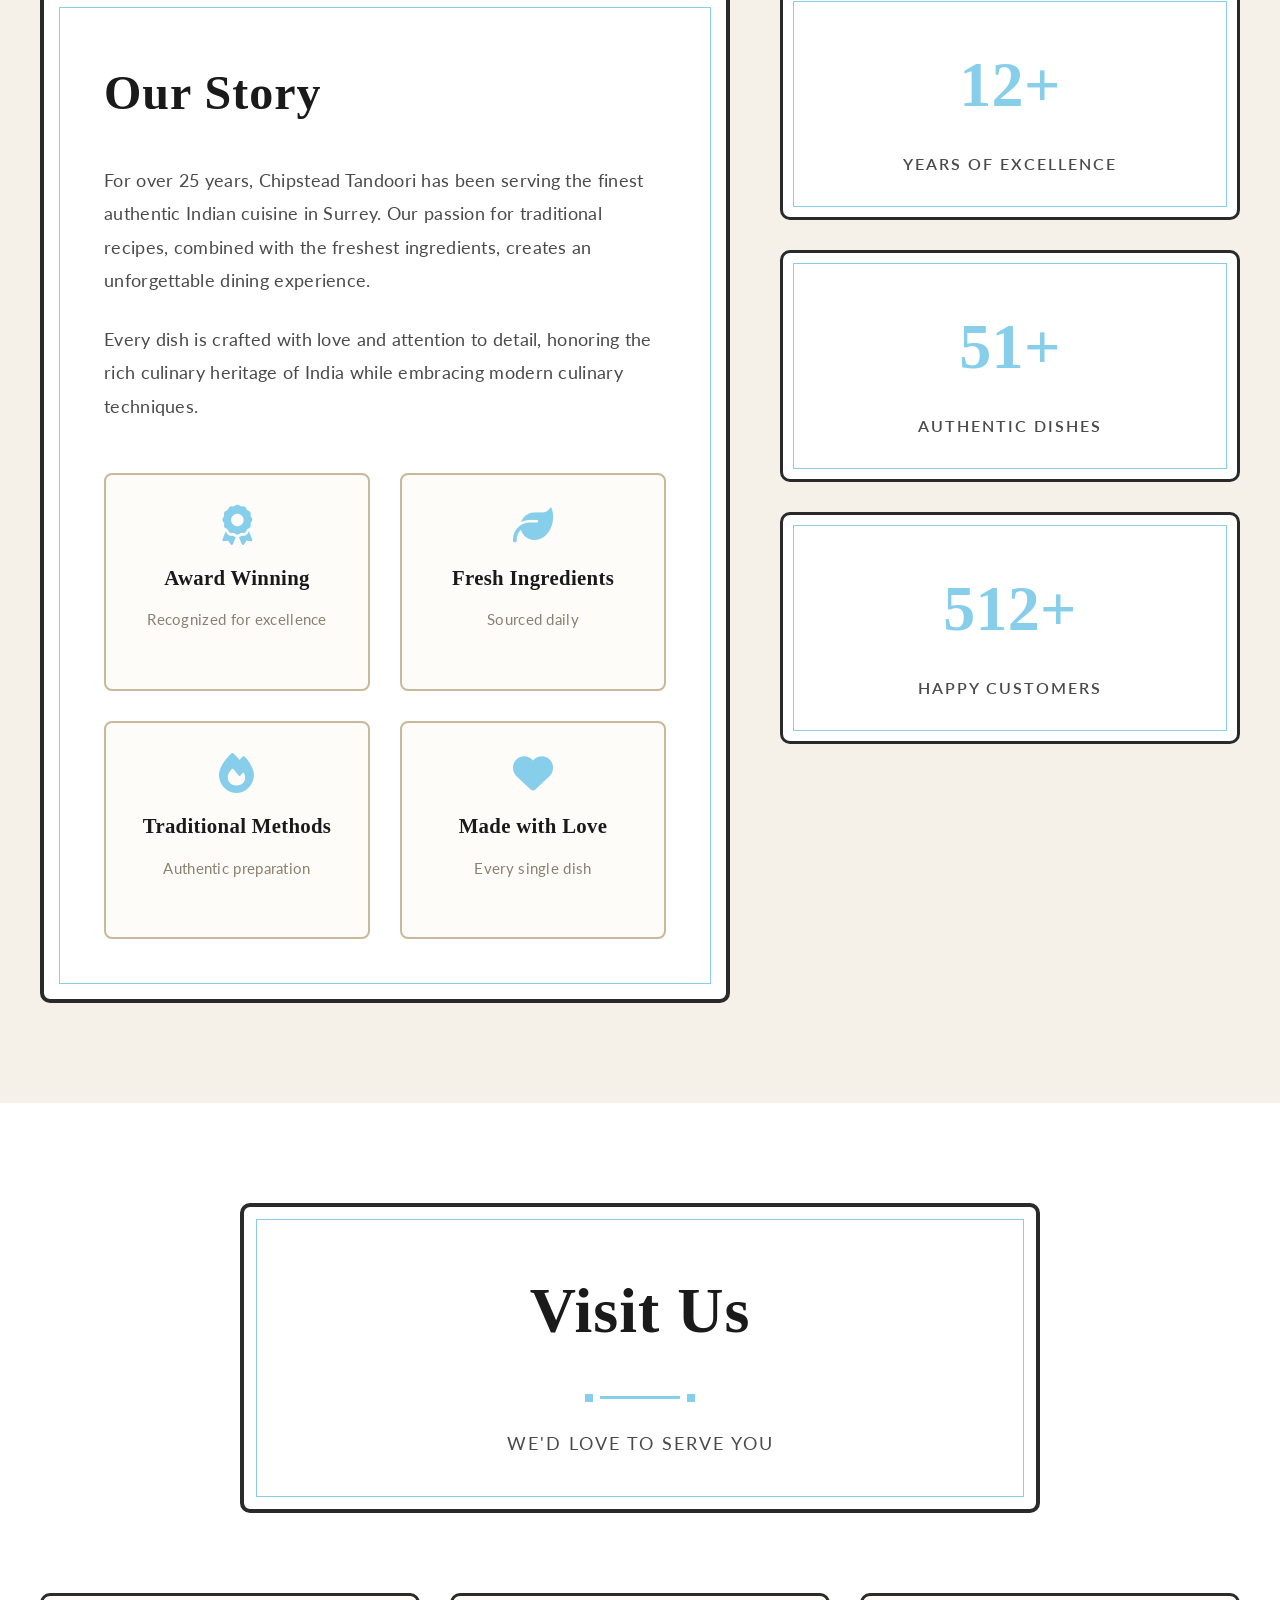
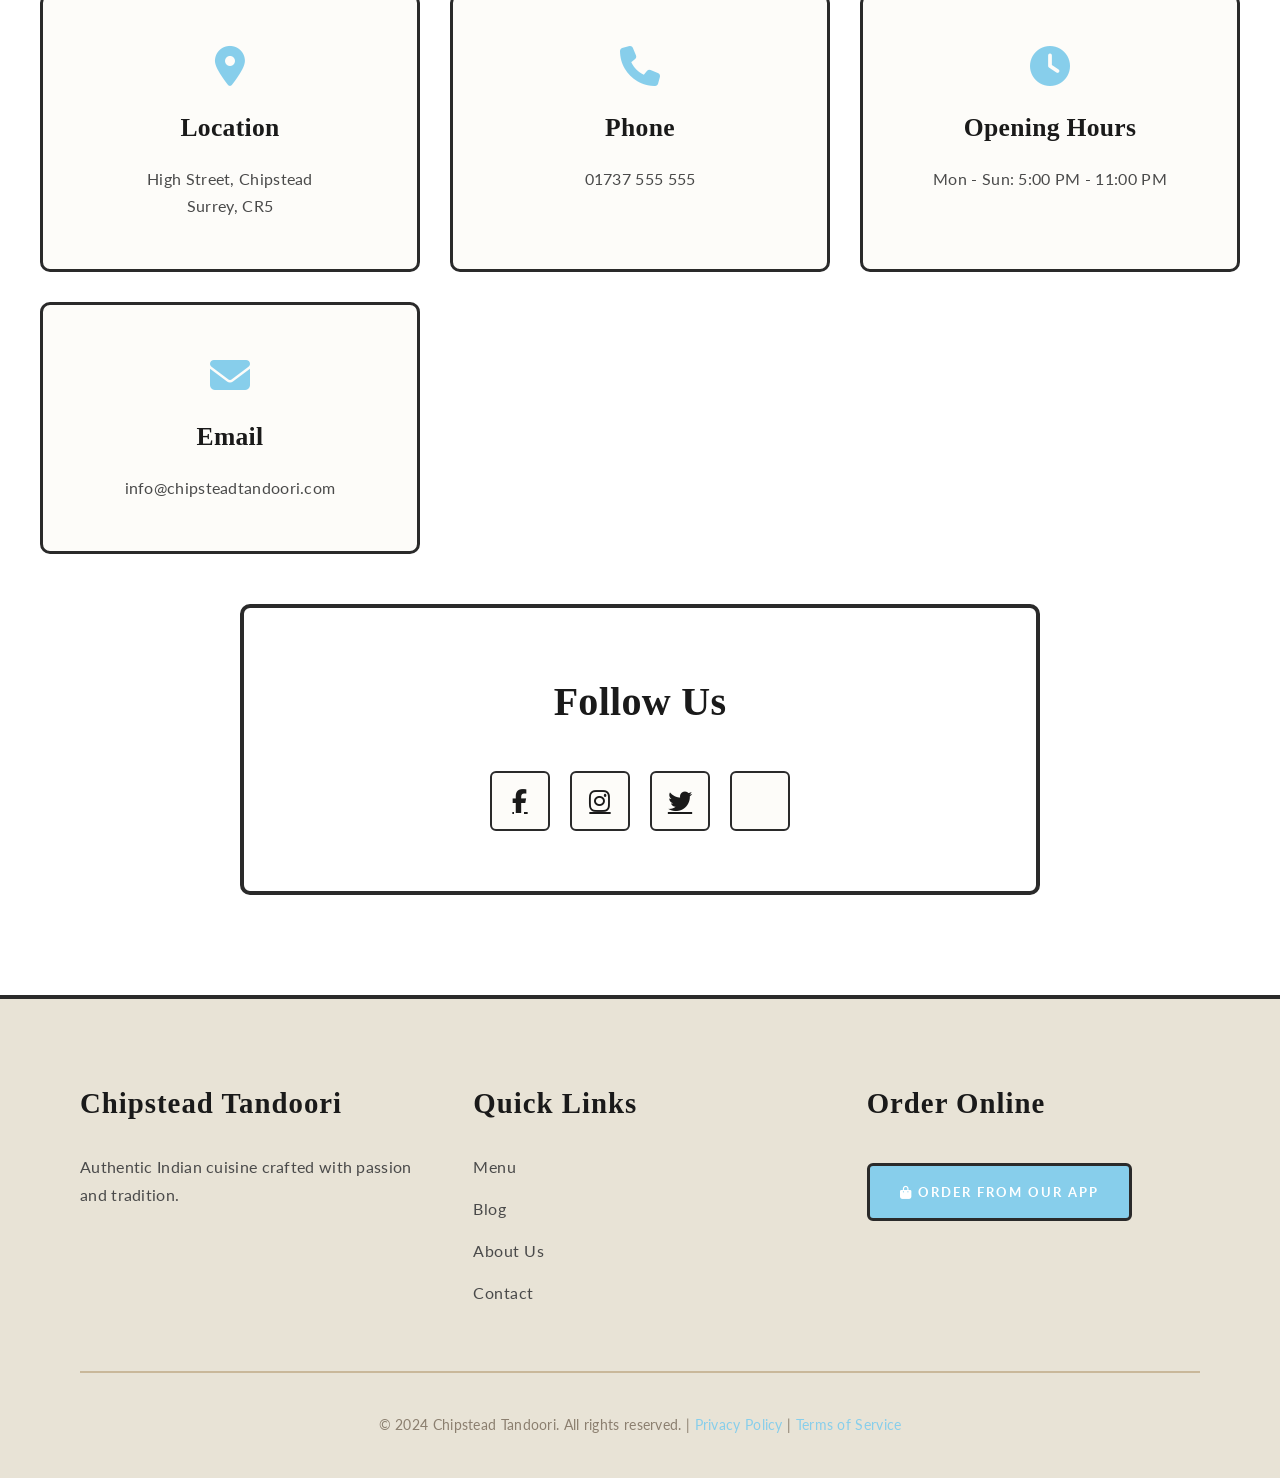
==== commit 147f0024: "Major update: Fixed background, Hindi welcome, 3-card section like Dishoom, quote section, richer ty" ====
--- a/index.html
+++ b/index.html
@@ -94,10 +94,8 @@
         </div>
     </div>
 
-    <!-- Static Background Image -->
-    <div class="hero-background">
-        <img src="foodhero.png" alt="Authentic Indian Cuisine Background">
-    </div>
+    <!-- Fixed Background Image - Stays While Scrolling -->
+    <div class="fixed-background"></div>
 
     <!-- Navigation - Dishoom Style -->
     <nav class="glass-nav" id="mainNav">
@@ -122,15 +120,23 @@
         </div>
     </nav>
 
-    <!-- Hero Section - Dishoom Style -->
+    <!-- Hero Section - Exactly Like Dishoom -->
     <section class="hero">
-        <div class="hero-mega-container">
+        <div class="container">
+            <!-- Welcome Quote -->
+            <div class="hero-quote-box scroll-reveal-up">
+                <p class="hindi-text">सभी का स्वागत</p>
+                <p class="english-text">All Welcome</p>
+            </div>
+            
+            <!-- Main Hero Content -->
             <div class="hero-content">
                 <div class="video-card-bg">
                     <video autoplay muted loop playsinline>
                         <source src="chipstead.mp4" type="video/mp4">
                     </video>
                 </div>
+                <p class="hero-tagline">From Chipstead with Love</p>
                 <h1 class="hero-title">Experience Authentic<br><span class="highlight">Indian Cuisine</span></h1>
                 <div class="decorative-line"></div>
                 <p class="hero-subtitle">Where tradition meets culinary excellence</p>
@@ -140,19 +146,9 @@
                 </div>
             </div>
             
-            <!-- Side Graphics on Hero -->
-            <div class="hero-side-graphic left scroll-reveal-left">
-                <div class="hero-mini-card">
-                    <img src="onionbhaji.png" alt="Appetizers">
-                    <div class="mini-card-label">Starters</div>
-                </div>
-            </div>
-            
-            <div class="hero-side-graphic right scroll-reveal-right">
-                <div class="hero-mini-card">
-                    <img src="lambchops.png" alt="Premium Dishes">
-                    <div class="mini-card-label">Specials</div>
-                </div>
+            <!-- Hero Description -->
+            <div class="hero-description-box scroll-reveal-up">
+                <p class="hero-story">Each dish at Chipstead Tandoori is a love letter to India – its food and its culture, its many varied people, its rich history and its endless eccentricities.</p>
             </div>
         </div>
     </section>
@@ -292,12 +288,76 @@
         </div>
     </section>
 
+    <!-- Quote Section - Dishoom Style -->
+    <section class="quote-section">
+        <div class="container">
+            <div class="large-quote-box scroll-reveal-up">
+                <div class="quote-mark">"</div>
+                <p class="quote-text">Treasured Guest</p>
+                <div class="decorative-line"></div>
+            </div>
+        </div>
+    </section>
+
+    <!-- Three Card Section - Like Dishoom's Menu/Reservations/Store -->
+    <section class="three-card-section">
+        <div class="container">
+            <h2 class="section-big-title scroll-reveal-up">Peruse menus, make reservations,<br>experience authenticity</h2>
+            <div class="three-card-grid">
+                <div class="image-card-dishoom scroll-reveal-left">
+                    <div class="card-image-wrapper">
+                        <img src="tandoori.png" alt="Menus">
+                        <video muted loop playsinline class="card-hover-video">
+                            <source src="chipstead.mp4" type="video/mp4">
+                        </video>
+                    </div>
+                    <div class="card-label-box">
+                        <h3>MENUS</h3>
+                        <p>Breakfast, lunch, dinner and late tipples</p>
+                        <div class="card-arrow">→</div>
+                    </div>
+                </div>
+                
+                <div class="image-card-dishoom scroll-reveal-up">
+                    <div class="card-image-wrapper">
+                        <img src="balti.png" alt="Reservations">
+                        <video muted loop playsinline class="card-hover-video">
+                            <source src="chef.mp4" type="video/mp4">
+                        </video>
+                    </div>
+                    <div class="card-label-box">
+                        <h3>RESERVATIONS</h3>
+                        <p>For bookings and large groups</p>
+                        <div class="card-arrow">→</div>
+                    </div>
+                </div>
+                
+                <div class="image-card-dishoom scroll-reveal-right">
+                    <div class="card-image-wrapper">
+                        <img src="lambchops.png" alt="Takeaway">
+                        <video muted loop playsinline class="card-hover-video">
+                            <source src="chipstead.mp4" type="video/mp4">
+                        </video>
+                    </div>
+                    <div class="card-label-box">
+                        <h3>TAKEAWAY</h3>
+                        <p>Order online for collection</p>
+                        <div class="card-arrow">→</div>
+                    </div>
+                </div>
+            </div>
+        </div>
+    </section>
+
     <!-- Feature Graphics Section 1 - Tandoori Slide -->
     <section class="feature-graphics-section">
         <div class="container">
             <div class="feature-grid-layout">
                 <div class="feature-image-large scroll-reveal-left" id="tandooriFeature">
                     <img src="tandoori.png" alt="Tandoori Delicacies">
+                    <video muted loop playsinline class="feature-hover-video">
+                        <source src="chipstead.mp4" type="video/mp4">
+                    </video>
                 </div>
                 <div class="feature-content-box scroll-reveal-right">
                     <div class="video-card-bg">
@@ -305,6 +365,7 @@
                             <source src="chipstead.mp4" type="video/mp4">
                         </video>
                     </div>
+                    <p class="feature-label">ABOVE:</p>
                     <h2>Tandoori Excellence</h2>
                     <div class="decorative-line" style="margin-left: 0;"></div>
                     <p>Our traditional clay oven, the tandoor, reaches temperatures of over 480°C, sealing in flavours and creating that distinctive char and smokiness that makes our tandoori dishes legendary.</p>
--- a/styles.css
+++ b/styles.css
@@ -36,11 +36,12 @@
     /* Special Color */
     --special-green: #2D5D3F;
     
-    /* Fonts - Dishoom Style */
-    --font-display: 'Cormorant Garamond', serif;
+    /* Fonts - Rich Dishoom Style */
+    --font-display: 'Playfair Display', serif;
     --font-heading: 'Cormorant Garamond', serif;
     --font-body: 'Lato', sans-serif;
-    --font-accent: 'Mrs Eaves', serif;
+    --font-quote: 'Cormorant Garamond', serif;
+    --font-label: 'Lato', sans-serif;
     
     /* Spacing */
     --section-padding: 100px;
@@ -140,31 +141,29 @@
 /* ===================================
    FIXED BACKGROUND - STAYS WHILE SCROLLING
    =================================== */
-.hero-background {
+.fixed-background {
     position: fixed;
     top: 0;
     left: 0;
     width: 100%;
     height: 100%;
-    z-index: -1;
-    overflow: hidden;
-}
-
-.hero-background img {
-    width: 100%;
-    height: 100%;
-    object-fit: cover;
-    opacity: 0.15;
-}
-
-.hero-background::after {
+    background-image: url('foodhero.png');
+    background-size: cover;
+    background-position: center;
+    background-repeat: no-repeat;
+    background-attachment: fixed;
+    z-index: -2;
+}
+
+.fixed-background::after {
     content: '';
     position: absolute;
     top: 0;
     left: 0;
     width: 100%;
     height: 100%;
-    background: rgba(245, 241, 232, 0.85);
+    background: rgba(245, 241, 232, 0.92);
+    z-index: 1;
 }
 
 /* ===================================
@@ -375,67 +374,80 @@
     background: var(--cream);
 }
 
-.hero-mega-container {
-    width: 100%;
-    max-width: 1400px;
-    position: relative;
-    display: flex;
-    justify-content: center;
-    align-items: center;
-}
-
-.hero-side-graphic {
-    position: absolute;
-    top: 50%;
-    transform: translateY(-50%);
-    z-index: 10;
-}
-
-.hero-side-graphic.left {
-    left: -80px;
-}
-
-.hero-side-graphic.right {
-    right: -80px;
-}
-
-.hero-mini-card {
-    width: 200px;
+/* Hero Quote Box - Dishoom Style */
+.hero-quote-box {
+    text-align: center;
+    margin-bottom: 50px;
+}
+
+.hindi-text {
+    font-family: var(--font-display);
+    font-size: 2.5rem;
+    color: var(--text-primary);
+    margin-bottom: 10px;
+    font-weight: 400;
+}
+
+.english-text {
+    font-family: var(--font-label);
+    font-size: 1.2rem;
+    color: var(--text-secondary);
+    letter-spacing: 3px;
+    text-transform: uppercase;
+    font-weight: 600;
+}
+
+/* Hero Tagline */
+.hero-tagline {
+    font-family: var(--font-quote);
+    font-size: 1.5rem;
+    font-style: italic;
+    color: var(--text-secondary);
+    margin-bottom: 20px;
+    font-weight: 400;
+}
+
+/* Hero Description */
+.hero-description-box {
+    max-width: 900px;
+    margin: 60px auto 0;
+    text-align: center;
+    padding: 50px 60px;
     border: 3px solid var(--border-dark);
     border-radius: 10px;
     background: white;
+    position: relative;
     overflow: hidden;
-    box-shadow: 8px 8px 0 rgba(135, 206, 235, 0.3);
-}
-
-.hero-mini-card img {
+}
+
+.hero-description-box::before {
+    content: '';
+    position: absolute;
+    top: 0;
+    left: 0;
     width: 100%;
-    height: 180px;
-    object-fit: cover;
-    border-bottom: 3px solid var(--border-dark);
-}
-
-.mini-card-label {
-    padding: 15px;
-    text-align: center;
-    font-weight: 700;
-    text-transform: uppercase;
-    letter-spacing: 2px;
-    font-size: 13px;
-    color: var(--text-primary);
-    background: var(--cream-light);
-    font-family: var(--font-body);
-}
-
-@media (max-width: 1200px) {
-    .hero-side-graphic {
-        display: none;
-    }
+    height: 100%;
+    background-image: url('foodhero.png');
+    background-size: cover;
+    background-position: center;
+    opacity: 0.08;
+    z-index: 0;
+}
+
+.hero-story {
+    font-family: var(--font-heading);
+    font-size: 1.4rem;
+    line-height: 2;
+    color: var(--text-primary);
+    position: relative;
+    z-index: 1;
+    font-weight: 400;
 }
 
 .hero-content {
     text-align: center;
-    max-width: 1000px;
+    max-width: 1100px;
+    margin: 0 auto;
     border: 5px solid var(--border-dark);
     border-radius: 10px;
     background: white;
@@ -444,6 +456,15 @@
     animation: fadeIn 0.6s ease;
     overflow: hidden;
     box-shadow: 15px 15px 0 rgba(135, 206, 235, 0.4);
+}
+
+.hero-tagline {
+    font-family: var(--font-quote);
+    font-size: 1.8rem;
+    font-style: italic;
+    color: var(--text-secondary);
+    margin-bottom: 25px;
+    font-weight: 400;
 }
 
 .hero-content::before {
@@ -1605,6 +1626,149 @@
 }
 
 /* ===================================
+   QUOTE SECTION - DISHOOM STYLE
+   =================================== */
+.quote-section {
+    padding: 80px 0;
+    background: var(--cream);
+}
+
+.large-quote-box {
+    text-align: center;
+    max-width: 700px;
+    margin: 0 auto;
+}
+
+.quote-mark {
+    font-family: var(--font-display);
+    font-size: 8rem;
+    color: var(--gold);
+    line-height: 0.8;
+    font-weight: 400;
+}
+
+.quote-text {
+    font-family: var(--font-display);
+    font-size: 3rem;
+    color: var(--text-primary);
+    margin: 20px 0;
+    font-weight: 400;
+    letter-spacing: 1px;
+}
+
+/* ===================================
+   THREE CARD SECTION - EXACTLY LIKE DISHOOM
+   =================================== */
+.three-card-section {
+    padding: var(--section-padding) 0;
+    background: white;
+}
+
+.section-big-title {
+    font-family: var(--font-display);
+    font-size: clamp(2rem, 5vw, 3.5rem);
+    text-align: center;
+    color: var(--text-primary);
+    margin-bottom: 70px;
+    font-weight: 400;
+    line-height: 1.4;
+    letter-spacing: 0.5px;
+}
+
+.three-card-grid {
+    display: grid;
+    grid-template-columns: repeat(3, 1fr);
+    gap: 40px;
+}
+
+.image-card-dishoom {
+    border: 4px solid var(--border-dark);
+    border-radius: 10px;
+    background: white;
+    overflow: hidden;
+    transition: all 0.4s ease;
+    cursor: pointer;
+}
+
+.image-card-dishoom:hover {
+    transform: translateY(-10px);
+    box-shadow: 12px 12px 0 rgba(135, 206, 235, 0.4);
+}
+
+.card-image-wrapper {
+    position: relative;
+    height: 400px;
+    overflow: hidden;
+    border-bottom: 4px solid var(--border-dark);
+}
+
+.card-image-wrapper img {
+    width: 100%;
+    height: 100%;
+    object-fit: cover;
+    transition: opacity 0.4s ease;
+}
+
+.card-hover-video {
+    position: absolute;
+    top: 50%;
+    left: 50%;
+    transform: translate(-50%, -50%);
+    width: 150%;
+    height: auto;
+    min-height: 100%;
+    object-fit: cover;
+    opacity: 0;
+    transition: opacity 0.4s ease;
+}
+
+.image-card-dishoom:hover .card-image-wrapper img {
+    opacity: 0;
+}
+
+.image-card-dishoom:hover .card-hover-video {
+    opacity: 1;
+}
+
+.card-label-box {
+    padding: 35px 30px;
+    background: white;
+    text-align: center;
+    position: relative;
+}
+
+.card-label-box h3 {
+    font-family: var(--font-label);
+    font-size: 1.4rem;
+    font-weight: 700;
+    letter-spacing: 3px;
+    color: var(--text-primary);
+    margin-bottom: 10px;
+}
+
+.card-label-box p {
+    font-family: var(--font-quote);
+    font-size: 1.1rem;
+    font-style: italic;
+    color: var(--text-secondary);
+    font-weight: 400;
+}
+
+.card-arrow {
+    font-size: 2rem;
+    color: var(--gold);
+    margin-top: 15px;
+    font-weight: 300;
+}
+
+@media (max-width: 1024px) {
+    .three-card-grid {
+        grid-template-columns: 1fr;
+        gap: 35px;
+    }
+}
+
+/* ===================================
    FEATURE GRAPHICS SECTIONS - SLIDING ANIMATIONS
    =================================== */
 .feature-graphics-section,
@@ -1615,6 +1779,37 @@
 
 .feature-graphics-section-alt {
     background: white;
+}
+
+.feature-label {
+    font-family: var(--font-label);
+    font-size: 0.85rem;
+    font-weight: 700;
+    letter-spacing: 2px;
+    color: var(--text-muted);
+    text-transform: uppercase;
+    margin-bottom: 15px;
+}
+
+.feature-hover-video {
+    position: absolute;
+    top: 50%;
+    left: 50%;
+    transform: translate(-50%, -50%);
+    width: 150%;
+    height: auto;
+    min-height: 100%;
+    object-fit: cover;
+    opacity: 0;
+    transition: opacity 0.4s ease;
+}
+
+.feature-image-large:hover img {
+    opacity: 0;
+}
+
+.feature-image-large:hover .feature-hover-video {
+    opacity: 1;
 }
 
 .feature-grid-layout {
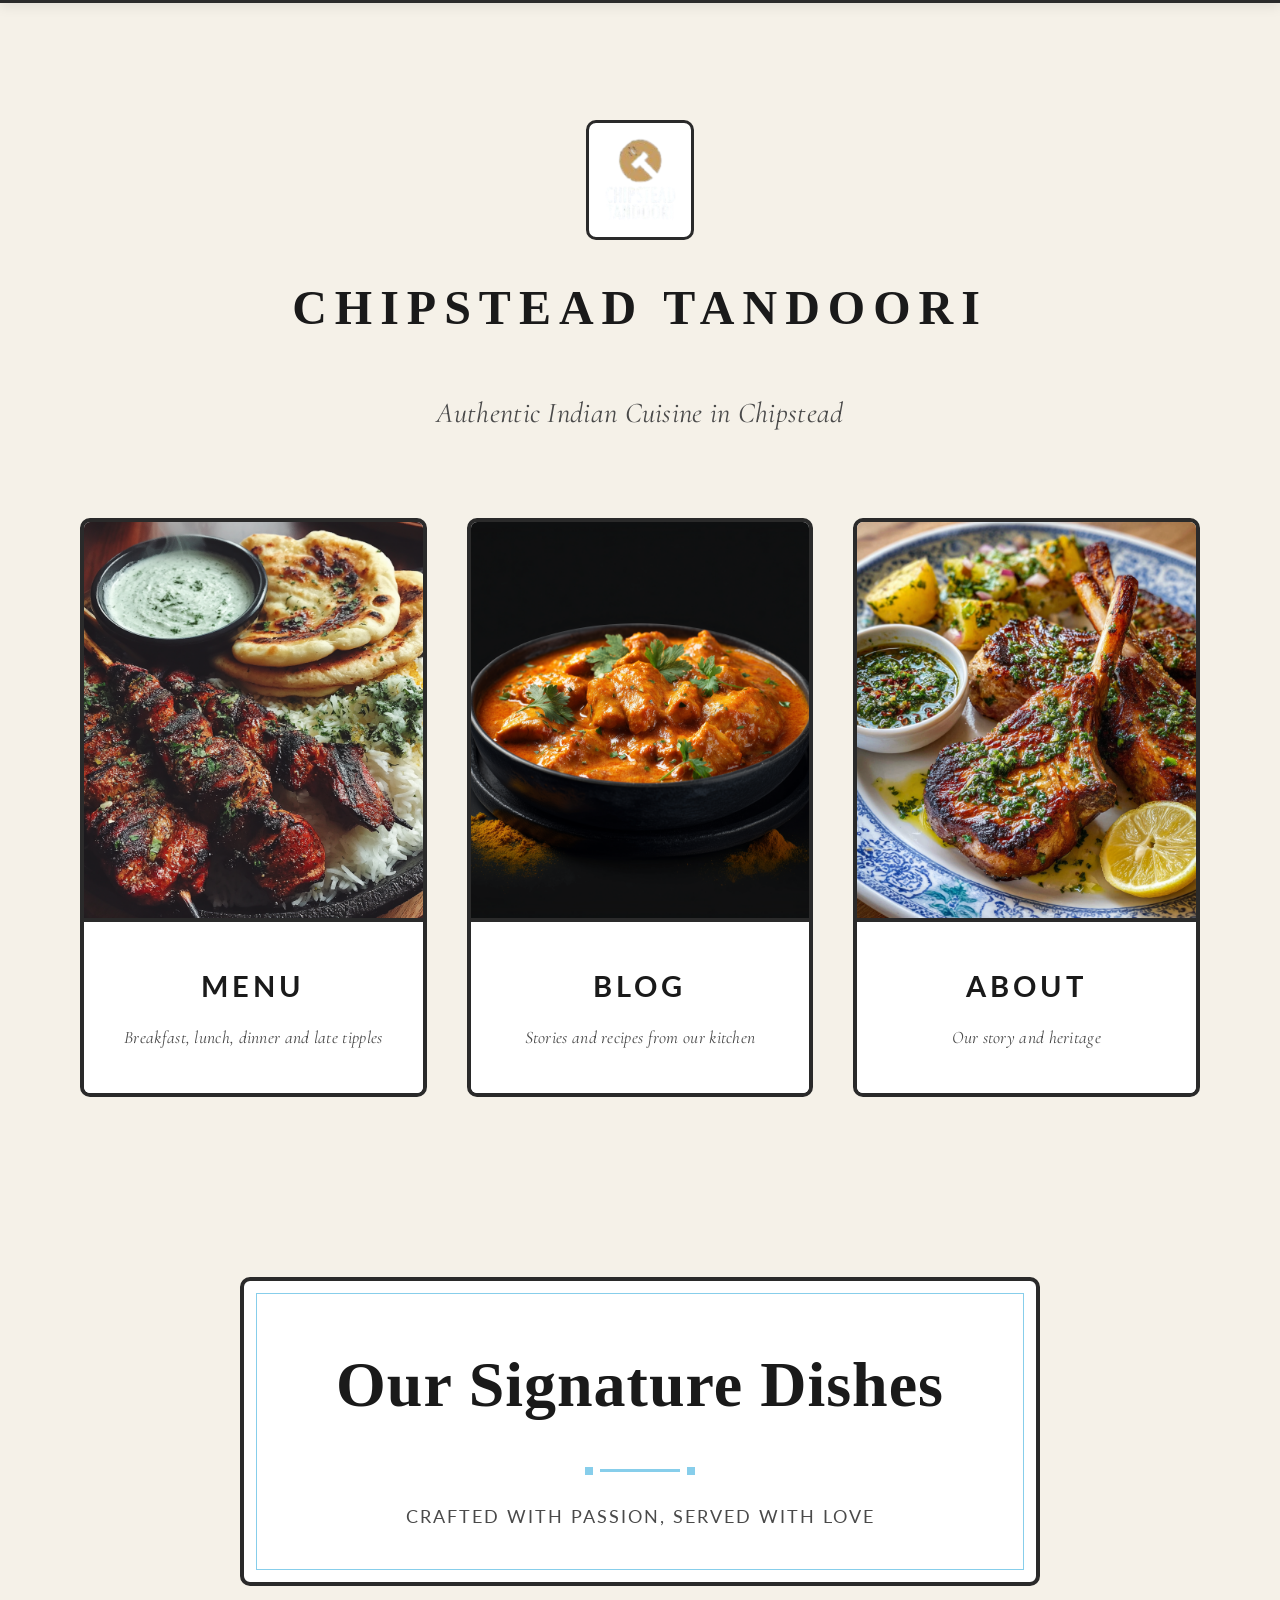
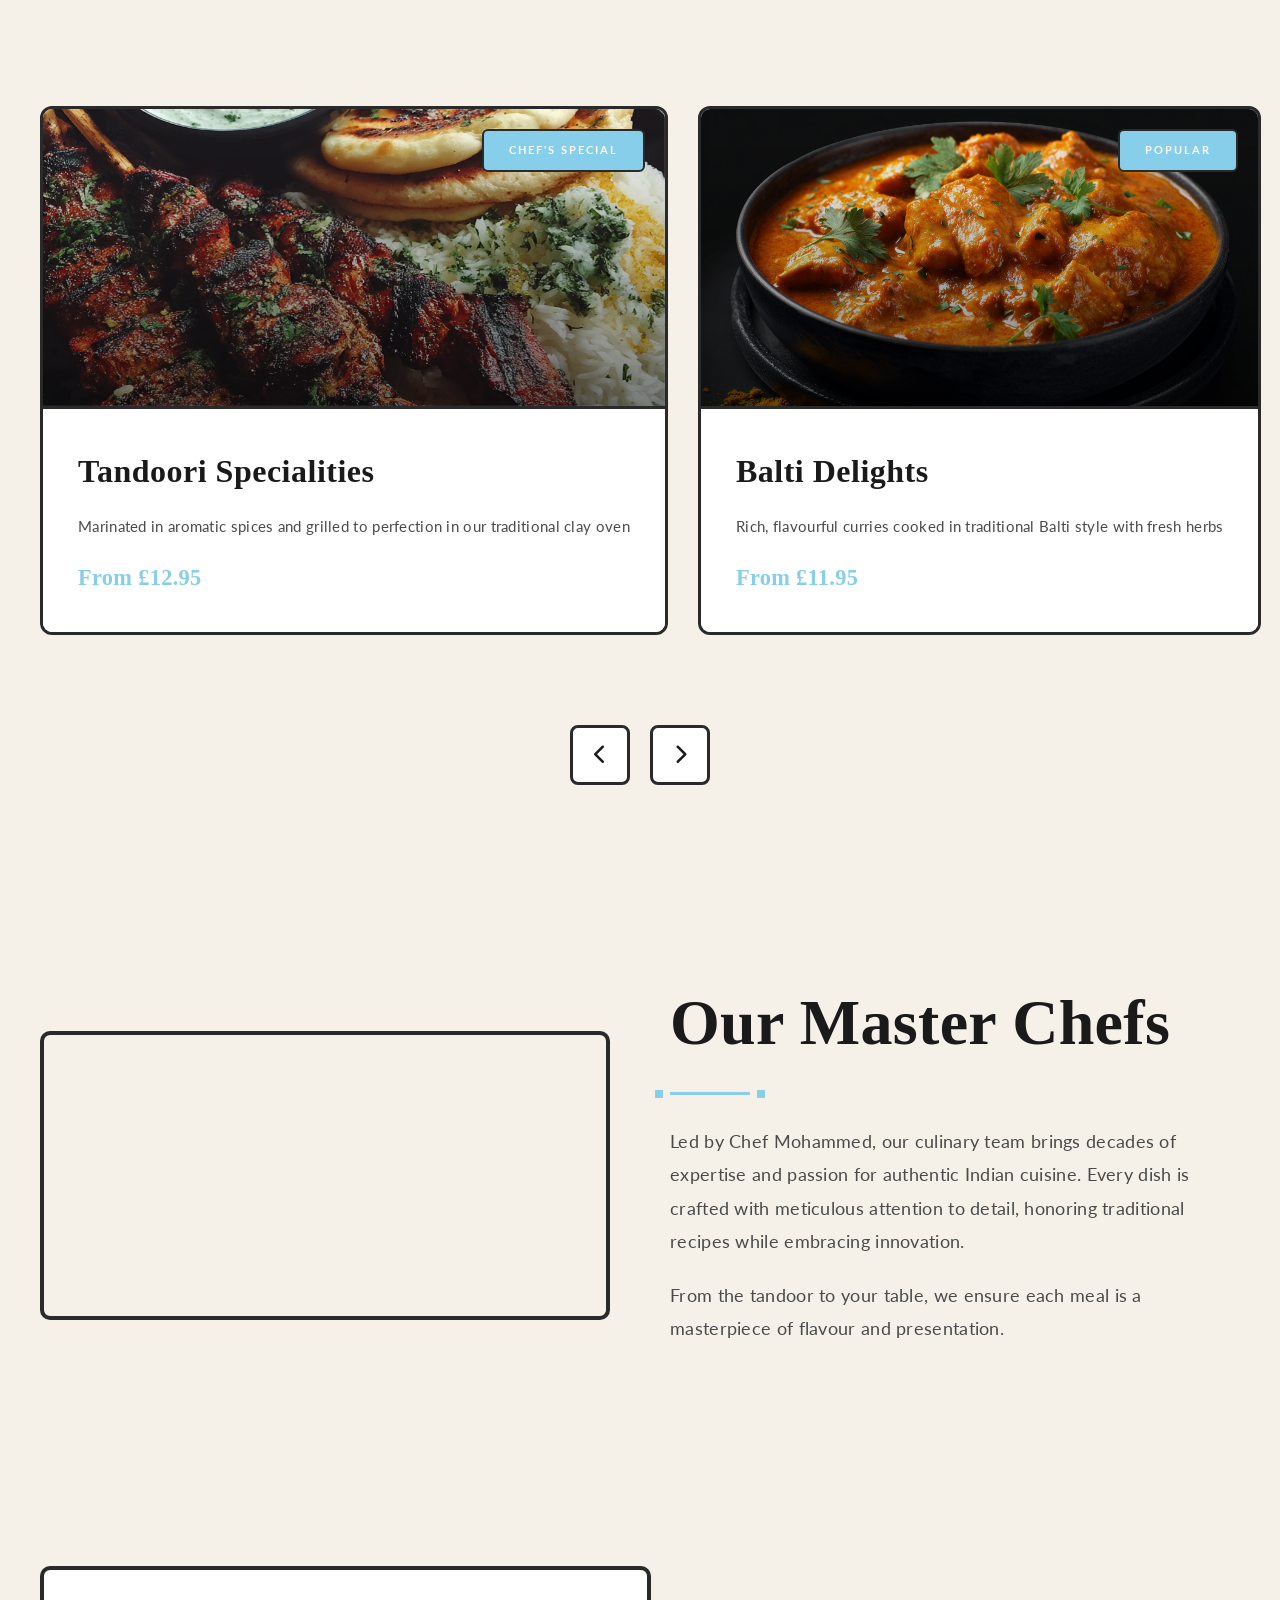
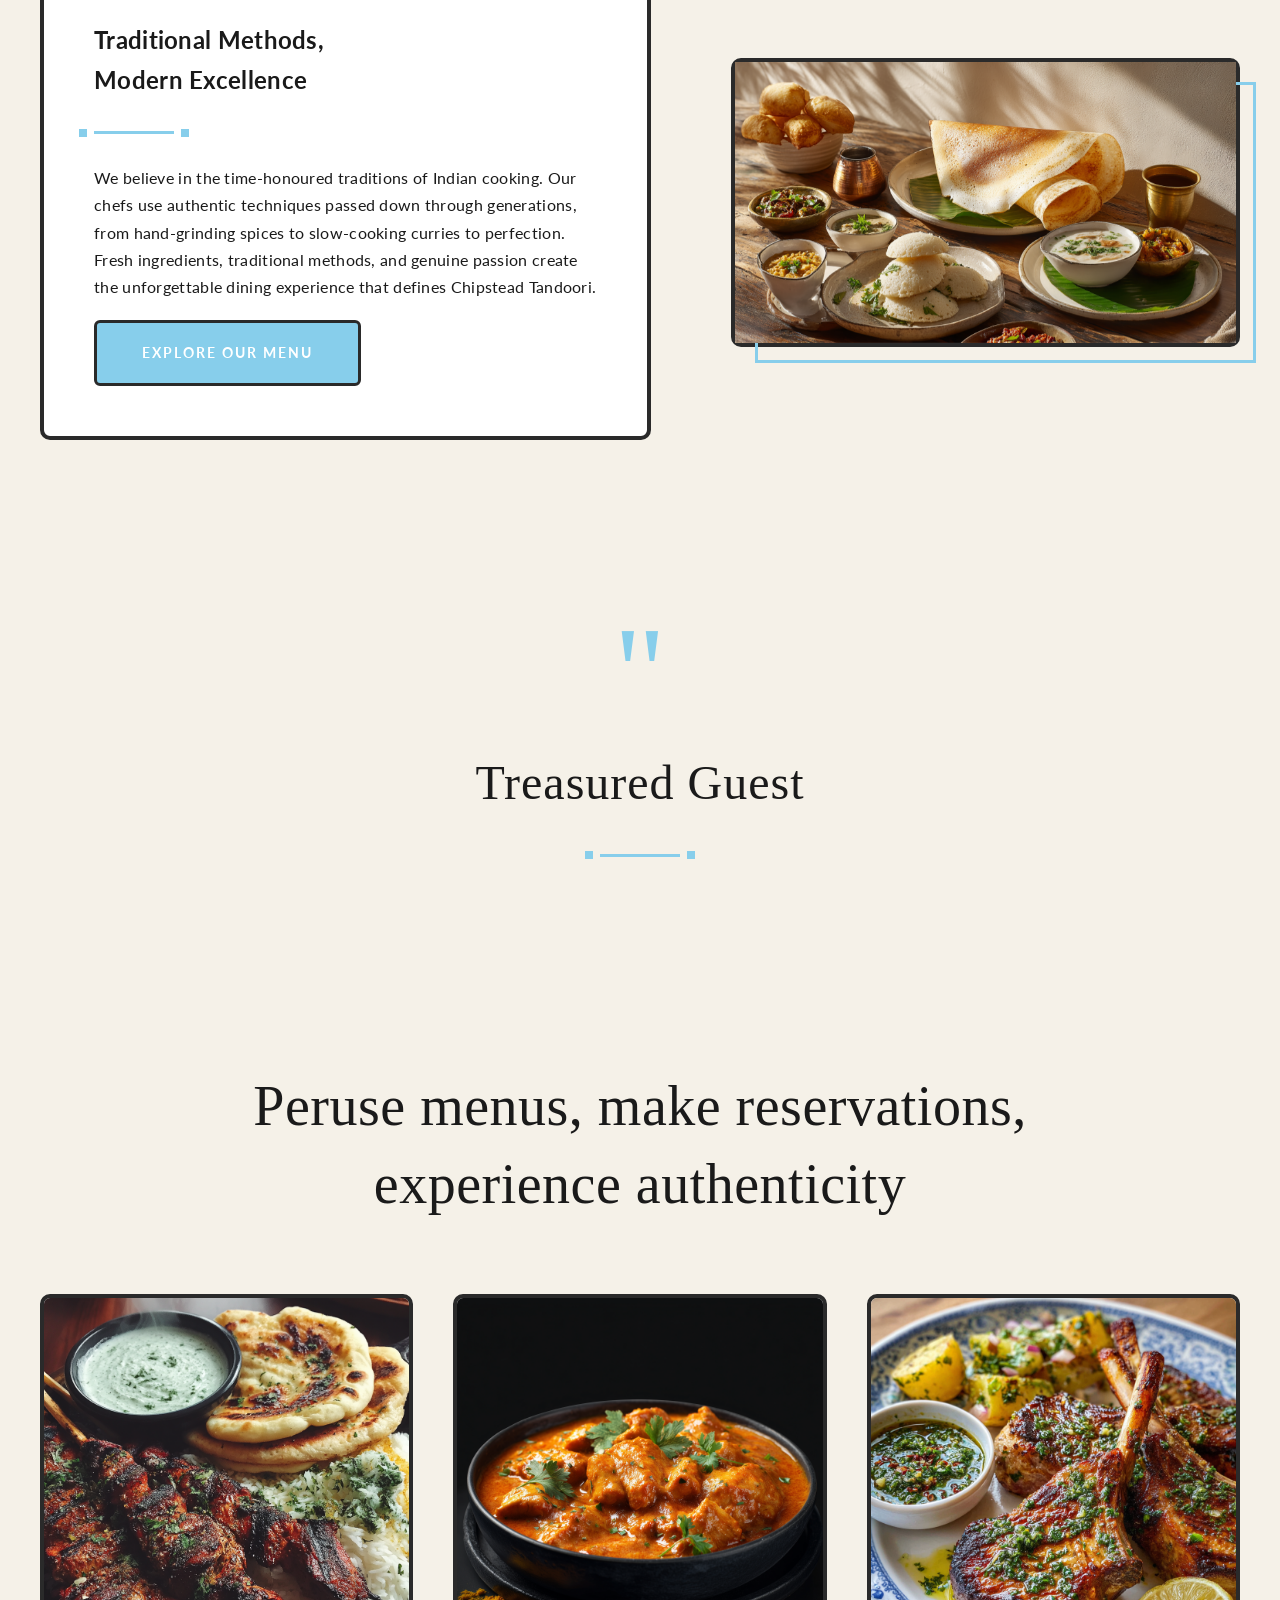
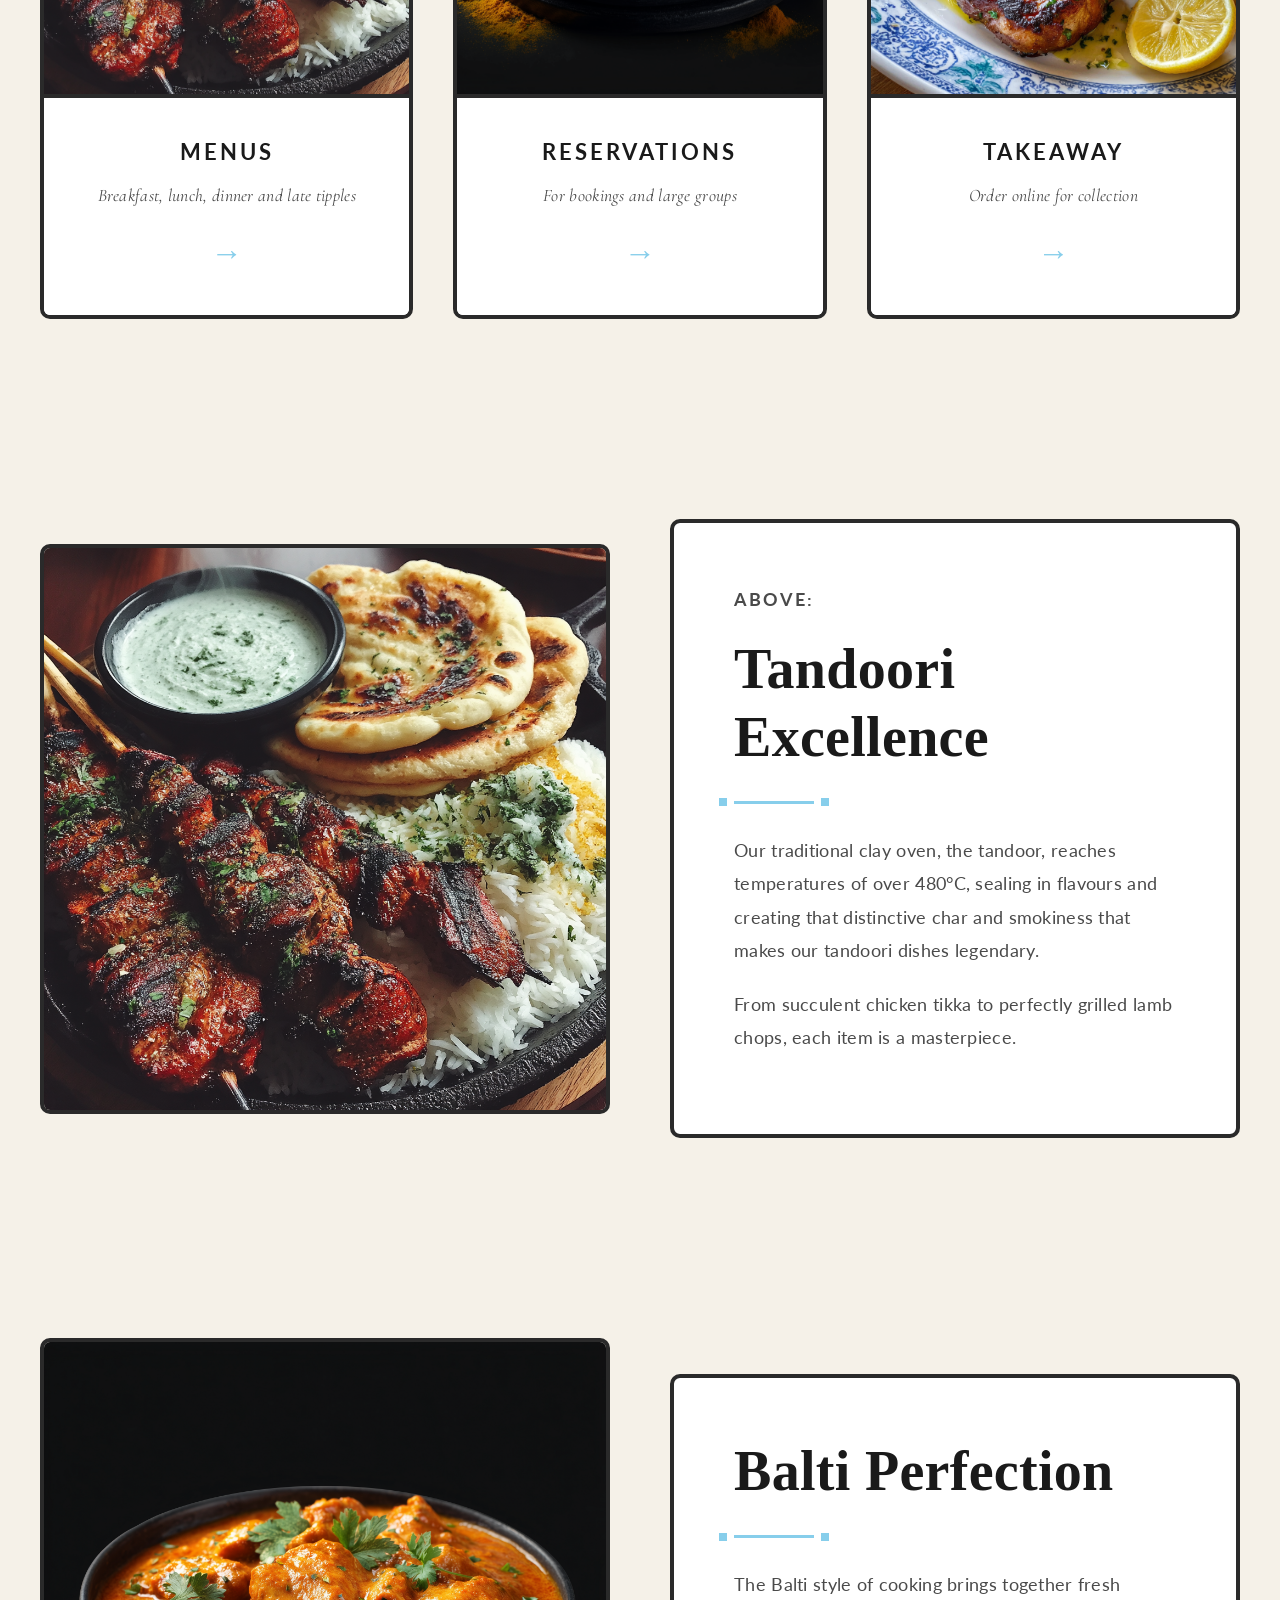
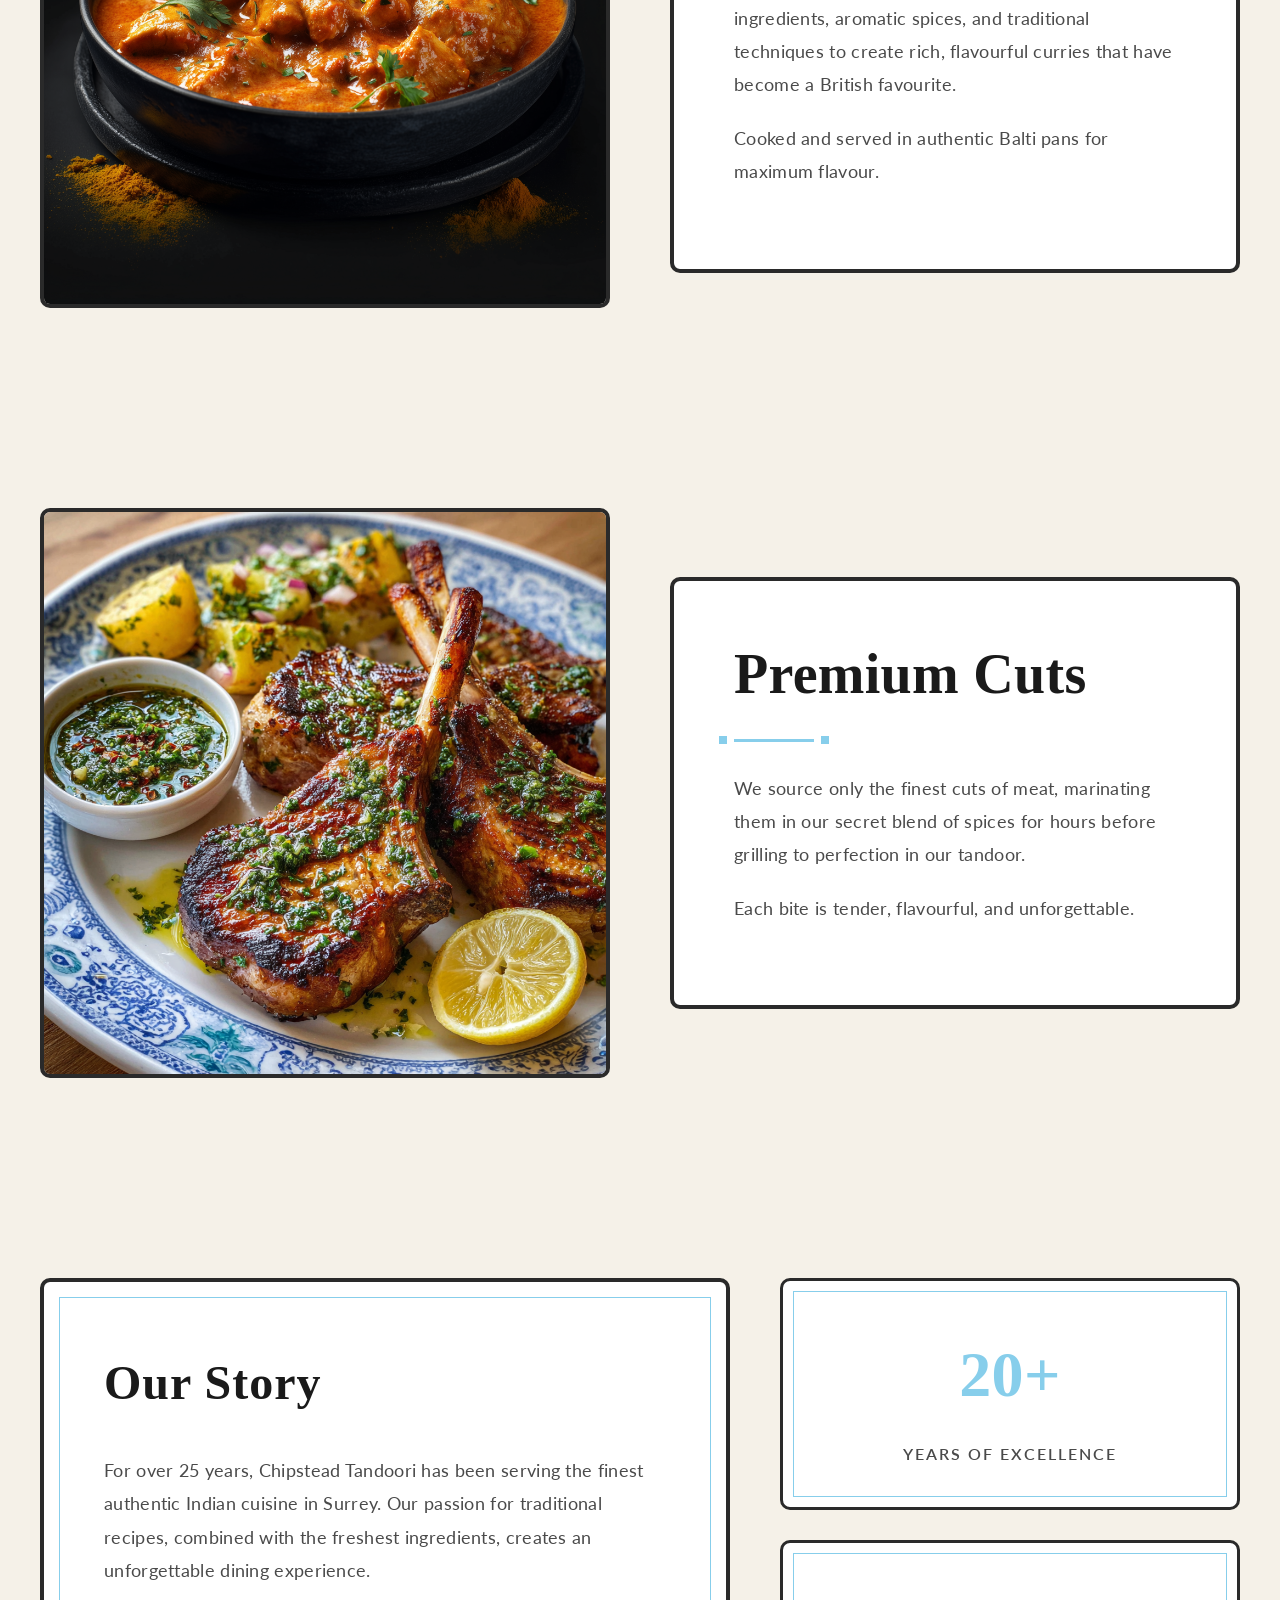
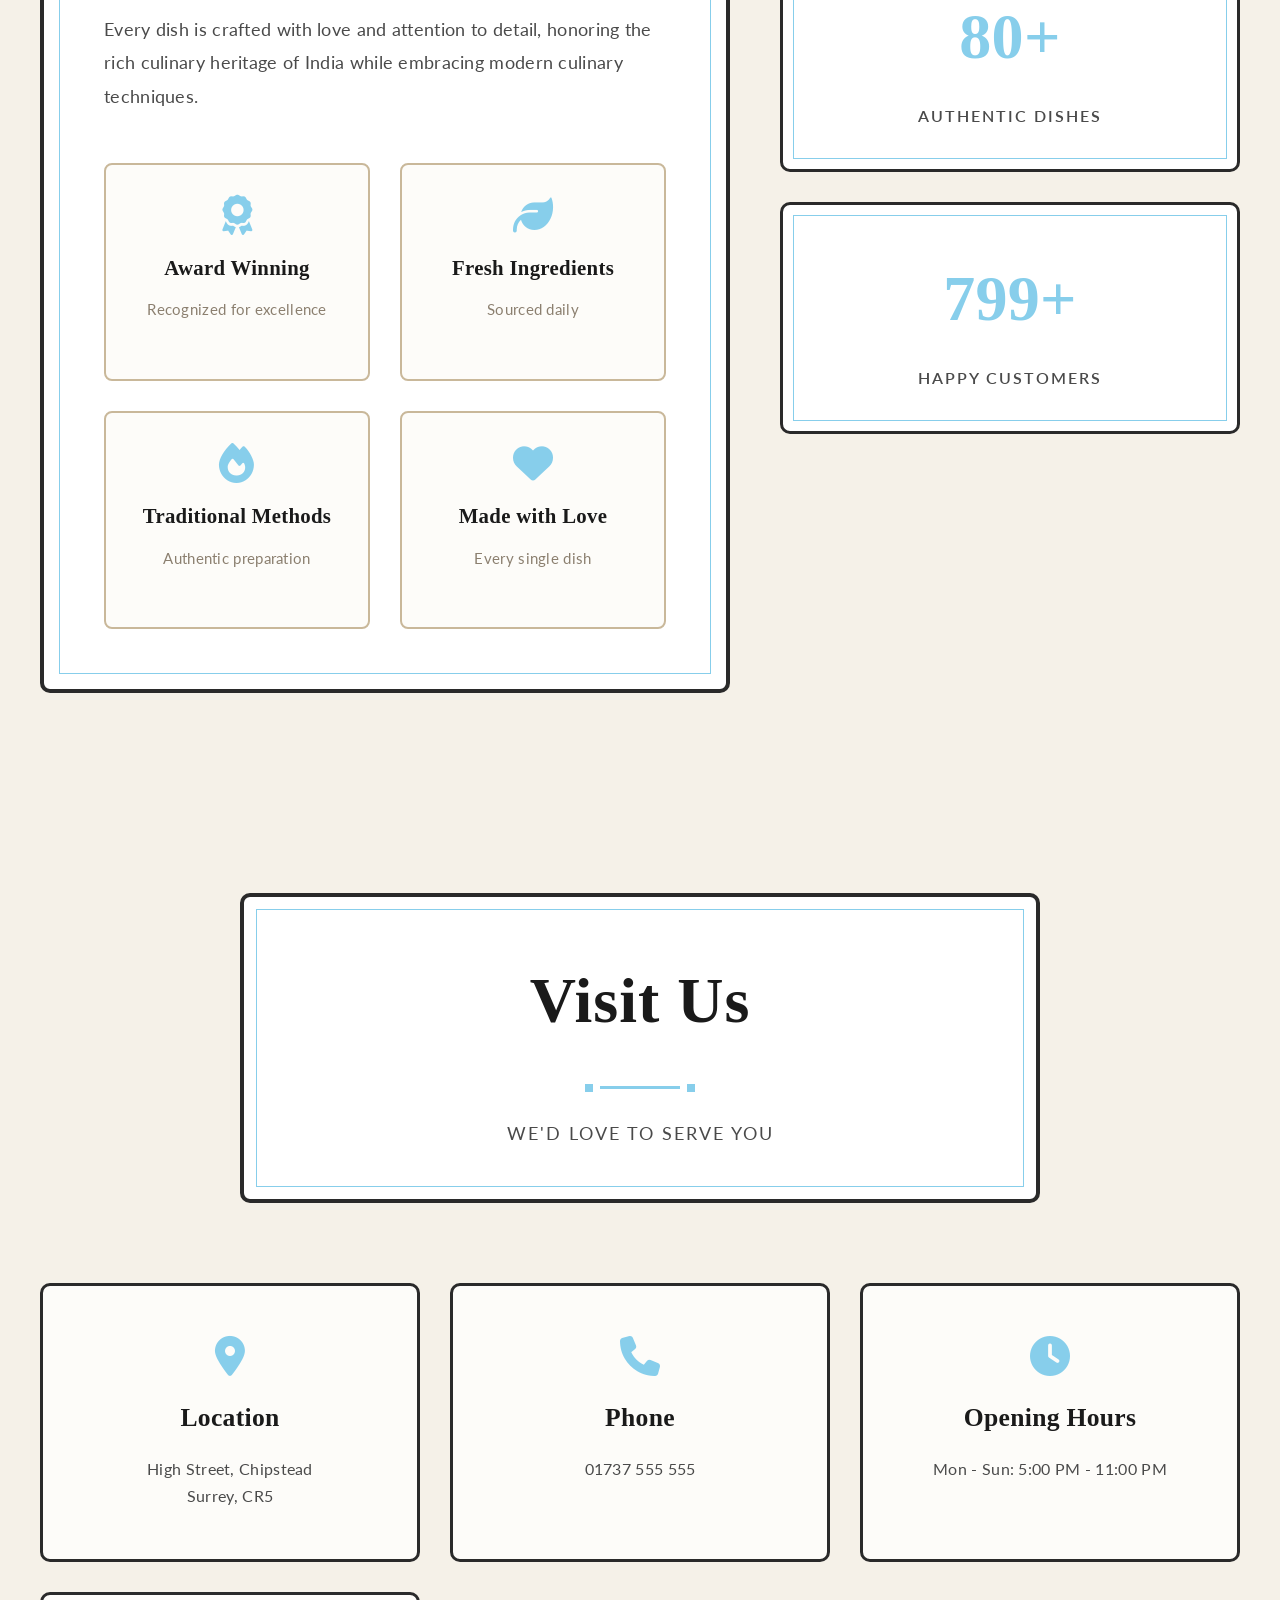
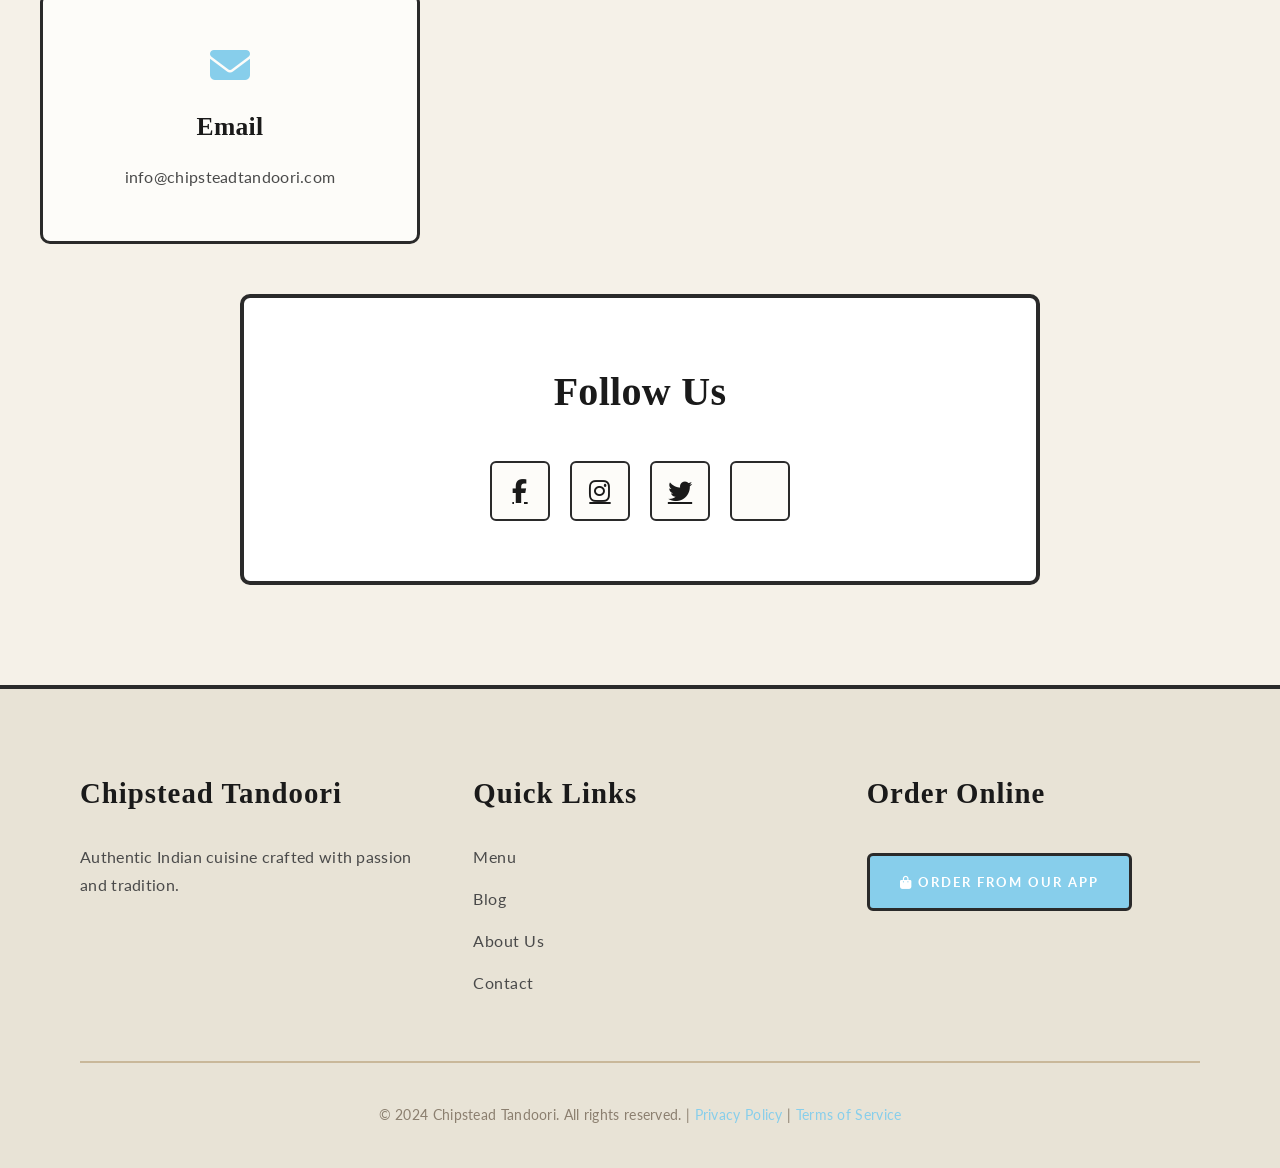
==== commit 7aa0f902: "FIXED: food2hero.png as permanent background, nav appears on scroll, 3-card hero landing, removed In" ====
--- a/index.html
+++ b/index.html
@@ -97,8 +97,8 @@
     <!-- Fixed Background Image - Stays While Scrolling -->
     <div class="fixed-background"></div>
 
-    <!-- Navigation - Dishoom Style -->
-    <nav class="glass-nav" id="mainNav">
+    <!-- Navigation - Dishoom Style - Appears on Scroll -->
+    <nav class="glass-nav hidden-nav" id="mainNav">
         <div class="nav-container">
             <a href="index.html" class="logo">
                 <img src="chipster.png" alt="Chipstead Tandoori Logo">
@@ -120,35 +120,49 @@
         </div>
     </nav>
 
-    <!-- Hero Section - Exactly Like Dishoom -->
+    <!-- Hero Section - Initial Landing -->
     <section class="hero">
         <div class="container">
-            <!-- Welcome Quote -->
-            <div class="hero-quote-box scroll-reveal-up">
-                <p class="hindi-text">सभी का स्वागत</p>
-                <p class="english-text">All Welcome</p>
+            <!-- Logo at top -->
+            <div class="hero-logo-large">
+                <img src="chipster.png" alt="Chipstead Tandoori">
+                <h1 class="site-title">CHIPSTEAD TANDOORI</h1>
             </div>
             
-            <!-- Main Hero Content -->
-            <div class="hero-content">
-                <div class="video-card-bg">
-                    <video autoplay muted loop playsinline>
-                        <source src="chipstead.mp4" type="video/mp4">
-                    </video>
-                </div>
-                <p class="hero-tagline">From Chipstead with Love</p>
-                <h1 class="hero-title">Experience Authentic<br><span class="highlight">Indian Cuisine</span></h1>
-                <div class="decorative-line"></div>
-                <p class="hero-subtitle">Where tradition meets culinary excellence</p>
-                <div class="hero-buttons">
-                    <a href="menu.html" class="btn btn-primary">View Menu</a>
-                    <a href="https://chipsteadtandoori.app4food.co.uk/" class="btn btn-secondary">Order Online</a>
-                </div>
-            </div>
+            <!-- Tagline -->
+            <p class="hero-intro-text">Authentic Indian Cuisine in Chipstead</p>
             
-            <!-- Hero Description -->
-            <div class="hero-description-box scroll-reveal-up">
-                <p class="hero-story">Each dish at Chipstead Tandoori is a love letter to India – its food and its culture, its many varied people, its rich history and its endless eccentricities.</p>
+            <!-- Three Hero Cards - Like Dishoom -->
+            <div class="hero-card-grid">
+                <a href="menu.html" class="hero-nav-card">
+                    <div class="hero-card-image">
+                        <img src="tandoori.png" alt="Menu">
+                    </div>
+                    <div class="hero-card-label">
+                        <h2>MENU</h2>
+                        <p>Breakfast, lunch, dinner and late tipples</p>
+                    </div>
+                </a>
+                
+                <a href="blog.html" class="hero-nav-card">
+                    <div class="hero-card-image">
+                        <img src="balti.png" alt="Blog">
+                    </div>
+                    <div class="hero-card-label">
+                        <h2>BLOG</h2>
+                        <p>Stories and recipes from our kitchen</p>
+                    </div>
+                </a>
+                
+                <a href="#about" class="hero-nav-card">
+                    <div class="hero-card-image">
+                        <img src="lambchops.png" alt="About">
+                    </div>
+                    <div class="hero-card-label">
+                        <h2>ABOUT</h2>
+                        <p>Our story and heritage</p>
+                    </div>
+                </a>
             </div>
         </div>
     </section>
--- a/styles.css
+++ b/styles.css
@@ -147,7 +147,7 @@
     left: 0;
     width: 100%;
     height: 100%;
-    background-image: url('foodhero.png');
+    background-image: url('food2hero.png');
     background-size: cover;
     background-position: center;
     background-repeat: no-repeat;
@@ -162,7 +162,7 @@
     left: 0;
     width: 100%;
     height: 100%;
-    background: rgba(245, 241, 232, 0.92);
+    background: rgba(245, 241, 232, 0.75);
     z-index: 1;
 }
 
@@ -222,7 +222,7 @@
    =================================== */
 .glass-nav {
     position: fixed;
-    top: 0;
+    top: -100px;
     left: 0;
     width: 100%;
     z-index: 1000;
@@ -230,6 +230,11 @@
     border-bottom: 3px solid var(--border-dark);
     box-shadow: 0 4px 12px rgba(0, 0, 0, 0.08);
     padding: 0;
+    transition: top 0.4s ease;
+}
+
+.glass-nav.show-nav {
+    top: 0;
 }
 
 .nav-container {
@@ -374,74 +379,107 @@
     background: var(--cream);
 }
 
-/* Hero Quote Box - Dishoom Style */
-.hero-quote-box {
+/* Hero Logo Large */
+.hero-logo-large {
     text-align: center;
-    margin-bottom: 50px;
-}
-
-.hindi-text {
+    margin-bottom: 40px;
+}
+
+.hero-logo-large img {
+    height: 120px;
+    margin-bottom: 20px;
+    border: 3px solid var(--border-dark);
+    padding: 15px;
+    background: white;
+    border-radius: 10px;
+}
+
+.site-title {
     font-family: var(--font-display);
-    font-size: 2.5rem;
-    color: var(--text-primary);
-    margin-bottom: 10px;
-    font-weight: 400;
-}
-
-.english-text {
-    font-family: var(--font-label);
-    font-size: 1.2rem;
-    color: var(--text-secondary);
-    letter-spacing: 3px;
-    text-transform: uppercase;
-    font-weight: 600;
-}
-
-/* Hero Tagline */
-.hero-tagline {
+    font-size: 3rem;
+    font-weight: 700;
+    letter-spacing: 8px;
+    color: var(--text-primary);
+}
+
+.hero-intro-text {
+    text-align: center;
     font-family: var(--font-quote);
-    font-size: 1.5rem;
+    font-size: 1.8rem;
     font-style: italic;
     color: var(--text-secondary);
-    margin-bottom: 20px;
-    font-weight: 400;
-}
-
-/* Hero Description */
-.hero-description-box {
-    max-width: 900px;
-    margin: 60px auto 0;
-    text-align: center;
-    padding: 50px 60px;
-    border: 3px solid var(--border-dark);
+    margin-bottom: 80px;
+}
+
+/* Hero Card Grid - Like Dishoom's 3 cards */
+.hero-card-grid {
+    display: grid;
+    grid-template-columns: repeat(3, 1fr);
+    gap: 40px;
+    max-width: 1300px;
+    margin: 0 auto;
+}
+
+.hero-nav-card {
+    border: 4px solid var(--border-dark);
     border-radius: 10px;
-    background: white;
-    position: relative;
+    background: rgba(255, 255, 255, 0.95);
     overflow: hidden;
-}
-
-.hero-description-box::before {
-    content: '';
-    position: absolute;
-    top: 0;
-    left: 0;
+    text-decoration: none;
+    transition: all 0.4s ease;
+    cursor: pointer;
+}
+
+.hero-nav-card:hover {
+    transform: translateY(-15px);
+    box-shadow: 15px 15px 0 rgba(135, 206, 235, 0.4);
+}
+
+.hero-card-image {
+    height: 400px;
+    overflow: hidden;
+    border-bottom: 4px solid var(--border-dark);
+}
+
+.hero-card-image img {
     width: 100%;
     height: 100%;
-    background-image: url('foodhero.png');
-    background-size: cover;
-    background-position: center;
-    opacity: 0.08;
-    z-index: 0;
-}
-
-.hero-story {
-    font-family: var(--font-heading);
-    font-size: 1.4rem;
-    line-height: 2;
-    color: var(--text-primary);
-    position: relative;
-    z-index: 1;
+    object-fit: cover;
+    transition: transform 0.5s ease;
+}
+
+.hero-nav-card:hover .hero-card-image img {
+    transform: scale(1.1);
+}
+
+.hero-card-label {
+    padding: 40px 35px;
+    text-align: center;
+    background: rgba(255, 255, 255, 0.98);
+}
+
+.hero-card-label h2 {
+    font-family: var(--font-label);
+    font-size: 1.8rem;
+    font-weight: 700;
+    letter-spacing: 4px;
+    color: var(--text-primary);
+    margin-bottom: 12px;
+}
+
+.hero-card-label p {
+    font-family: var(--font-quote);
+    font-size: 1.1rem;
+    font-style: italic;
+    color: var(--text-secondary);
     font-weight: 400;
+}
+
+@media (max-width: 1024px) {
+    .hero-card-grid {
+        grid-template-columns: 1fr;
+        gap: 30px;
+    }
 }
 
 .hero-content {
@@ -600,7 +638,6 @@
    =================================== */
 .special-dishes {
     padding: var(--section-padding) 0;
-    background: var(--cream);
     position: relative;
 }
 
@@ -856,22 +893,8 @@
    =================================== */
 .chef-section {
     padding: var(--section-padding) 0;
-    background: var(--cream-dark);
     position: relative;
     overflow: hidden;
-}
-
-.chef-section::before {
-    content: '';
-    position: absolute;
-    top: 0;
-    left: 0;
-    width: 100%;
-    height: 100%;
-    background-image: 
-        repeating-linear-gradient(0deg, transparent, transparent 2px, rgba(212, 175, 55, 0.03) 2px, rgba(212, 175, 55, 0.03) 4px),
-        repeating-linear-gradient(90deg, transparent, transparent 2px, rgba(212, 175, 55, 0.03) 2px, rgba(212, 175, 55, 0.03) 4px);
-    pointer-events: none;
 }
 
 .chef-grid {
@@ -934,7 +957,6 @@
    =================================== */
 .cook-section {
     padding: var(--section-padding) 0;
-    background: white;
 }
 
 .cook-grid {
@@ -1002,7 +1024,6 @@
    =================================== */
 .about-section {
     padding: var(--section-padding) 0;
-    background: var(--cream);
 }
 
 .about-grid {
@@ -1147,7 +1168,6 @@
    =================================== */
 .contact-section {
     padding: var(--section-padding) 0;
-    background: white;
 }
 
 .contact-grid {
@@ -1630,7 +1650,6 @@
    =================================== */
 .quote-section {
     padding: 80px 0;
-    background: var(--cream);
 }
 
 .large-quote-box {
@@ -1661,7 +1680,6 @@
    =================================== */
 .three-card-section {
     padding: var(--section-padding) 0;
-    background: white;
 }
 
 .section-big-title {
@@ -1774,11 +1792,6 @@
 .feature-graphics-section,
 .feature-graphics-section-alt {
     padding: var(--section-padding) 0;
-    background: var(--cream);
-}
-
-.feature-graphics-section-alt {
-    background: white;
 }
 
 .feature-label {
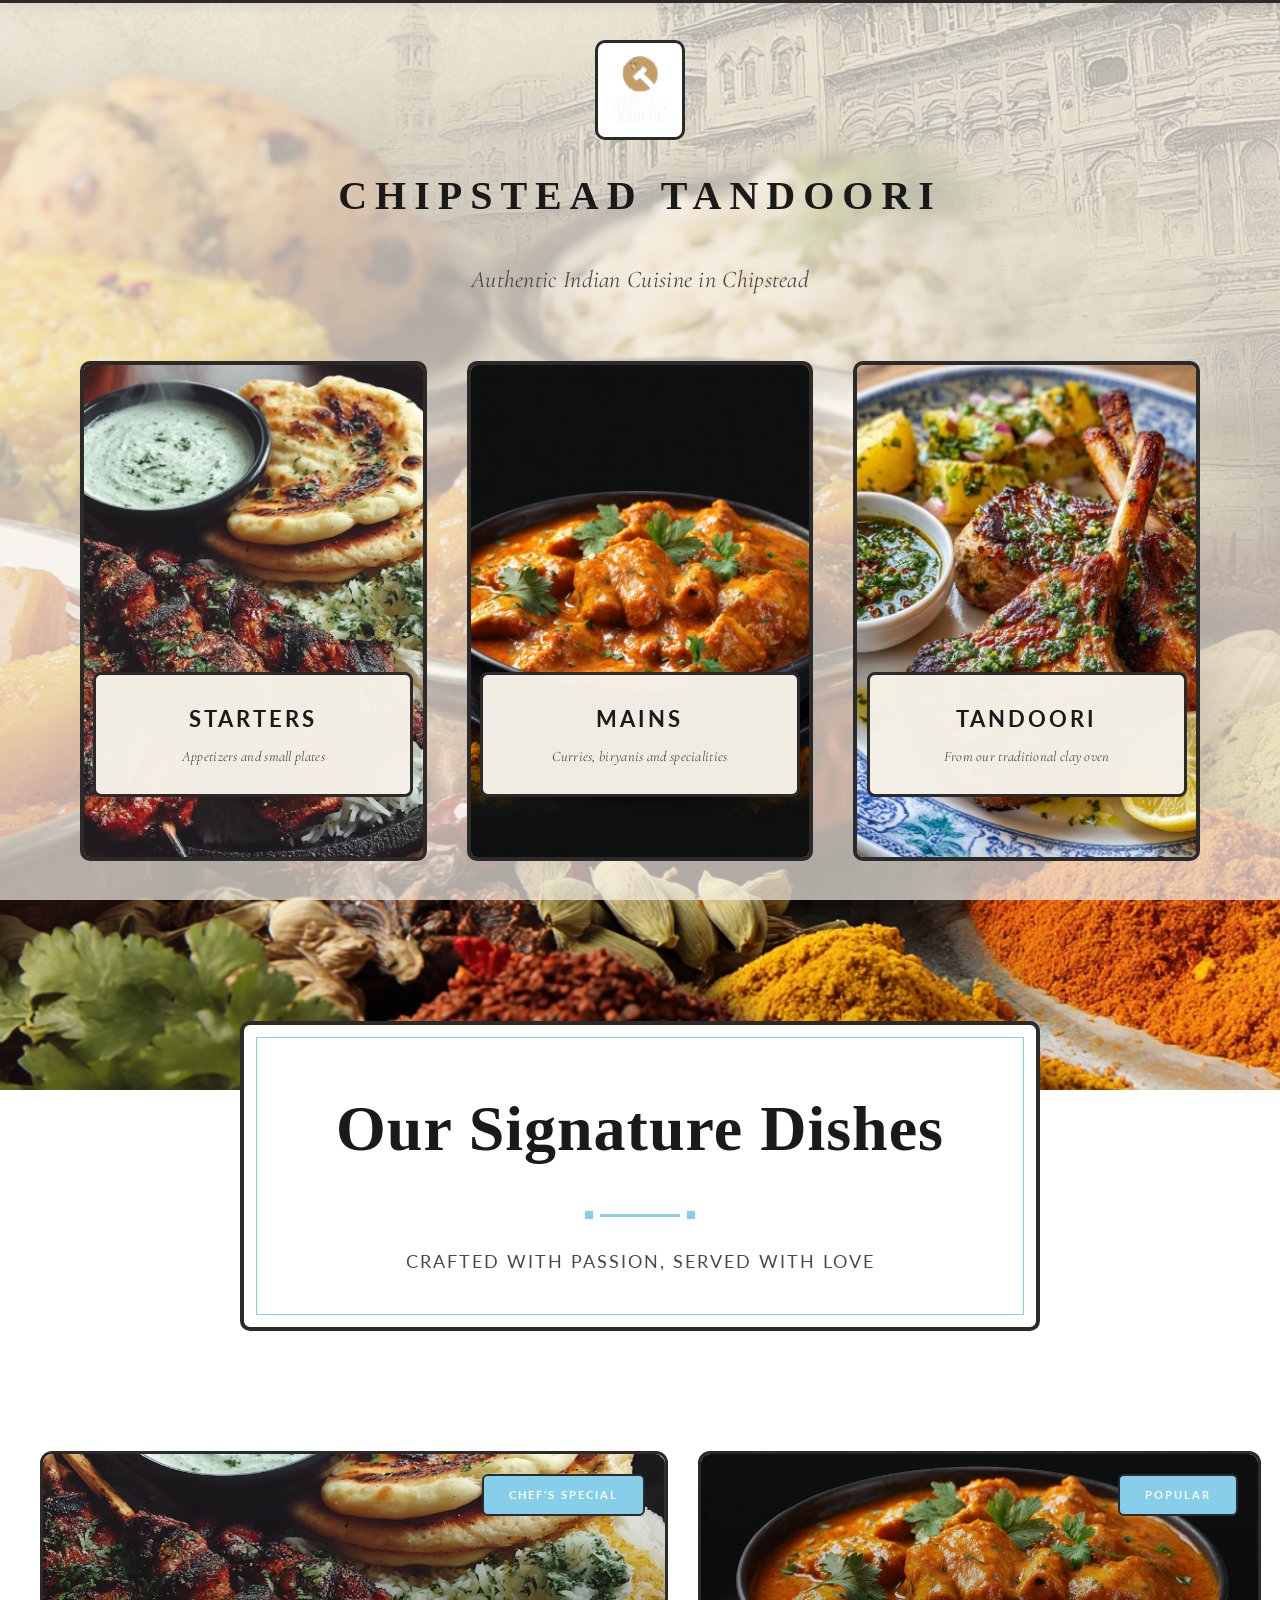
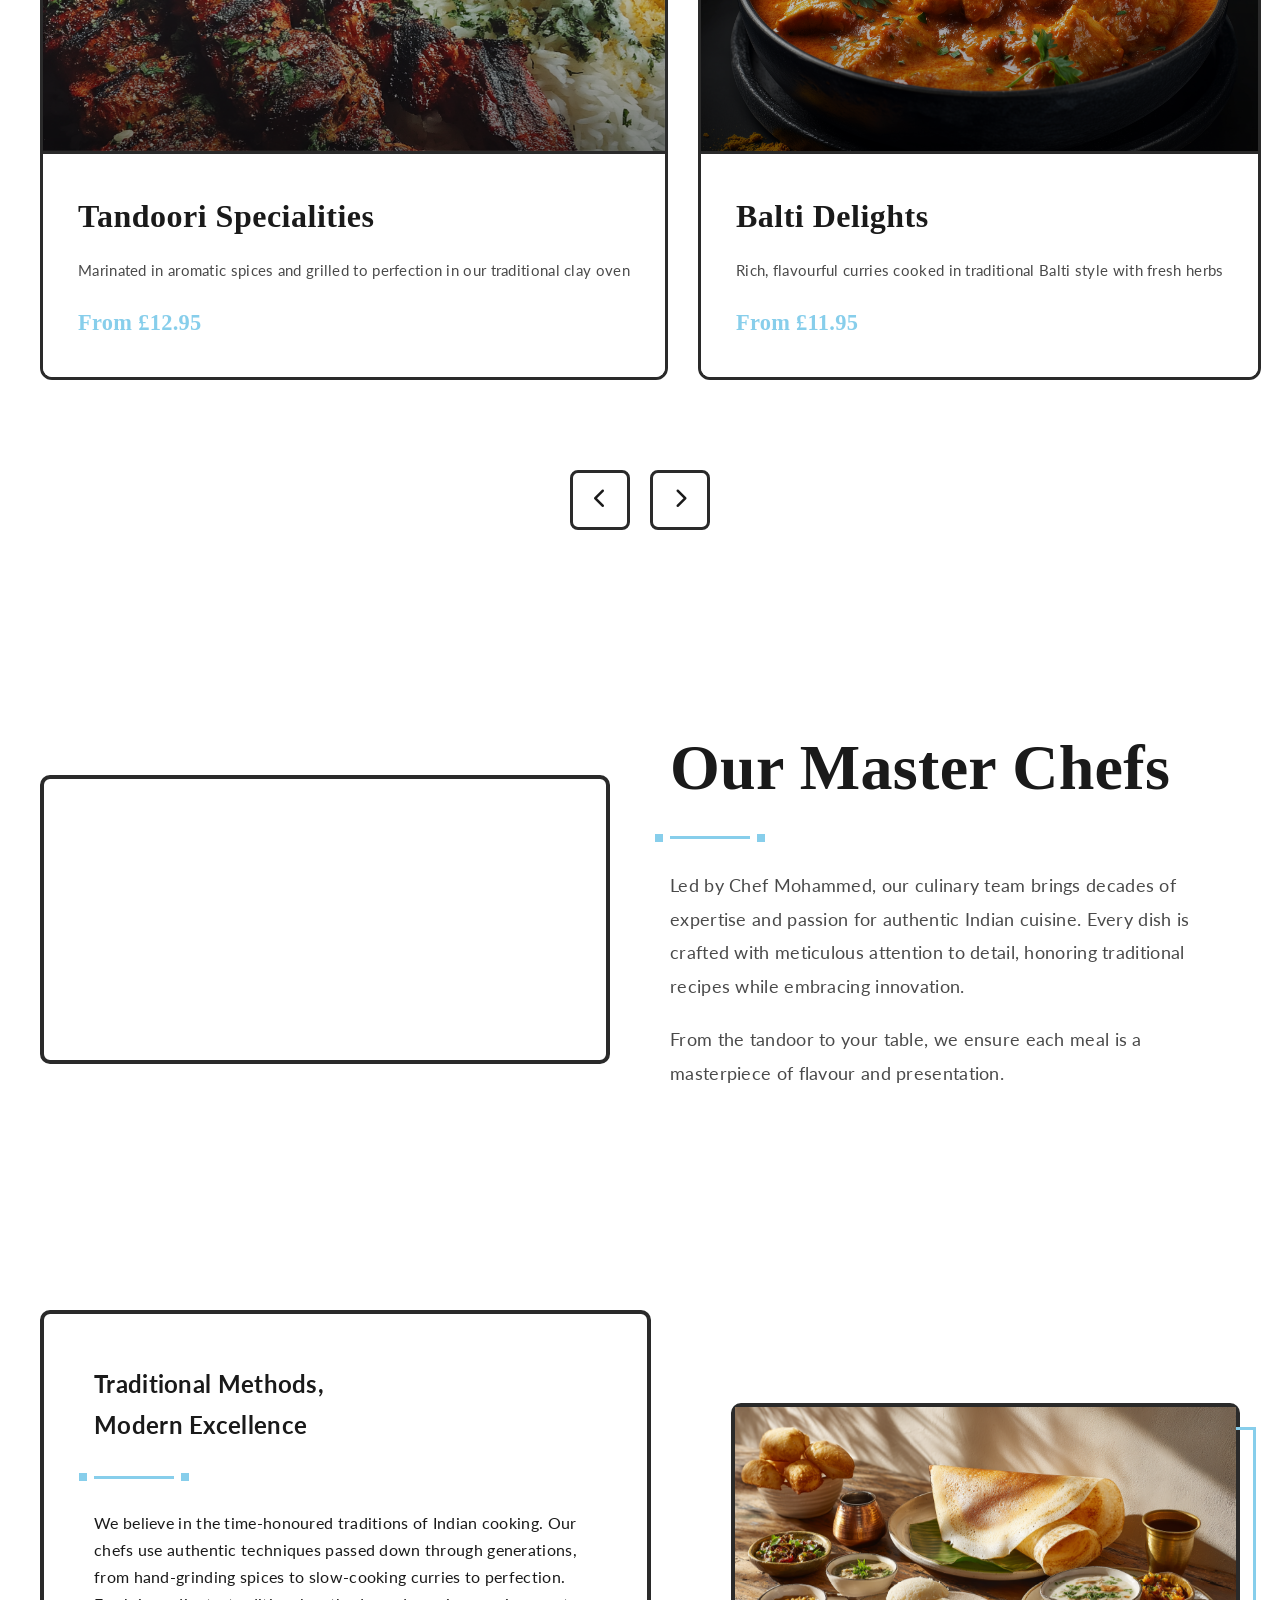
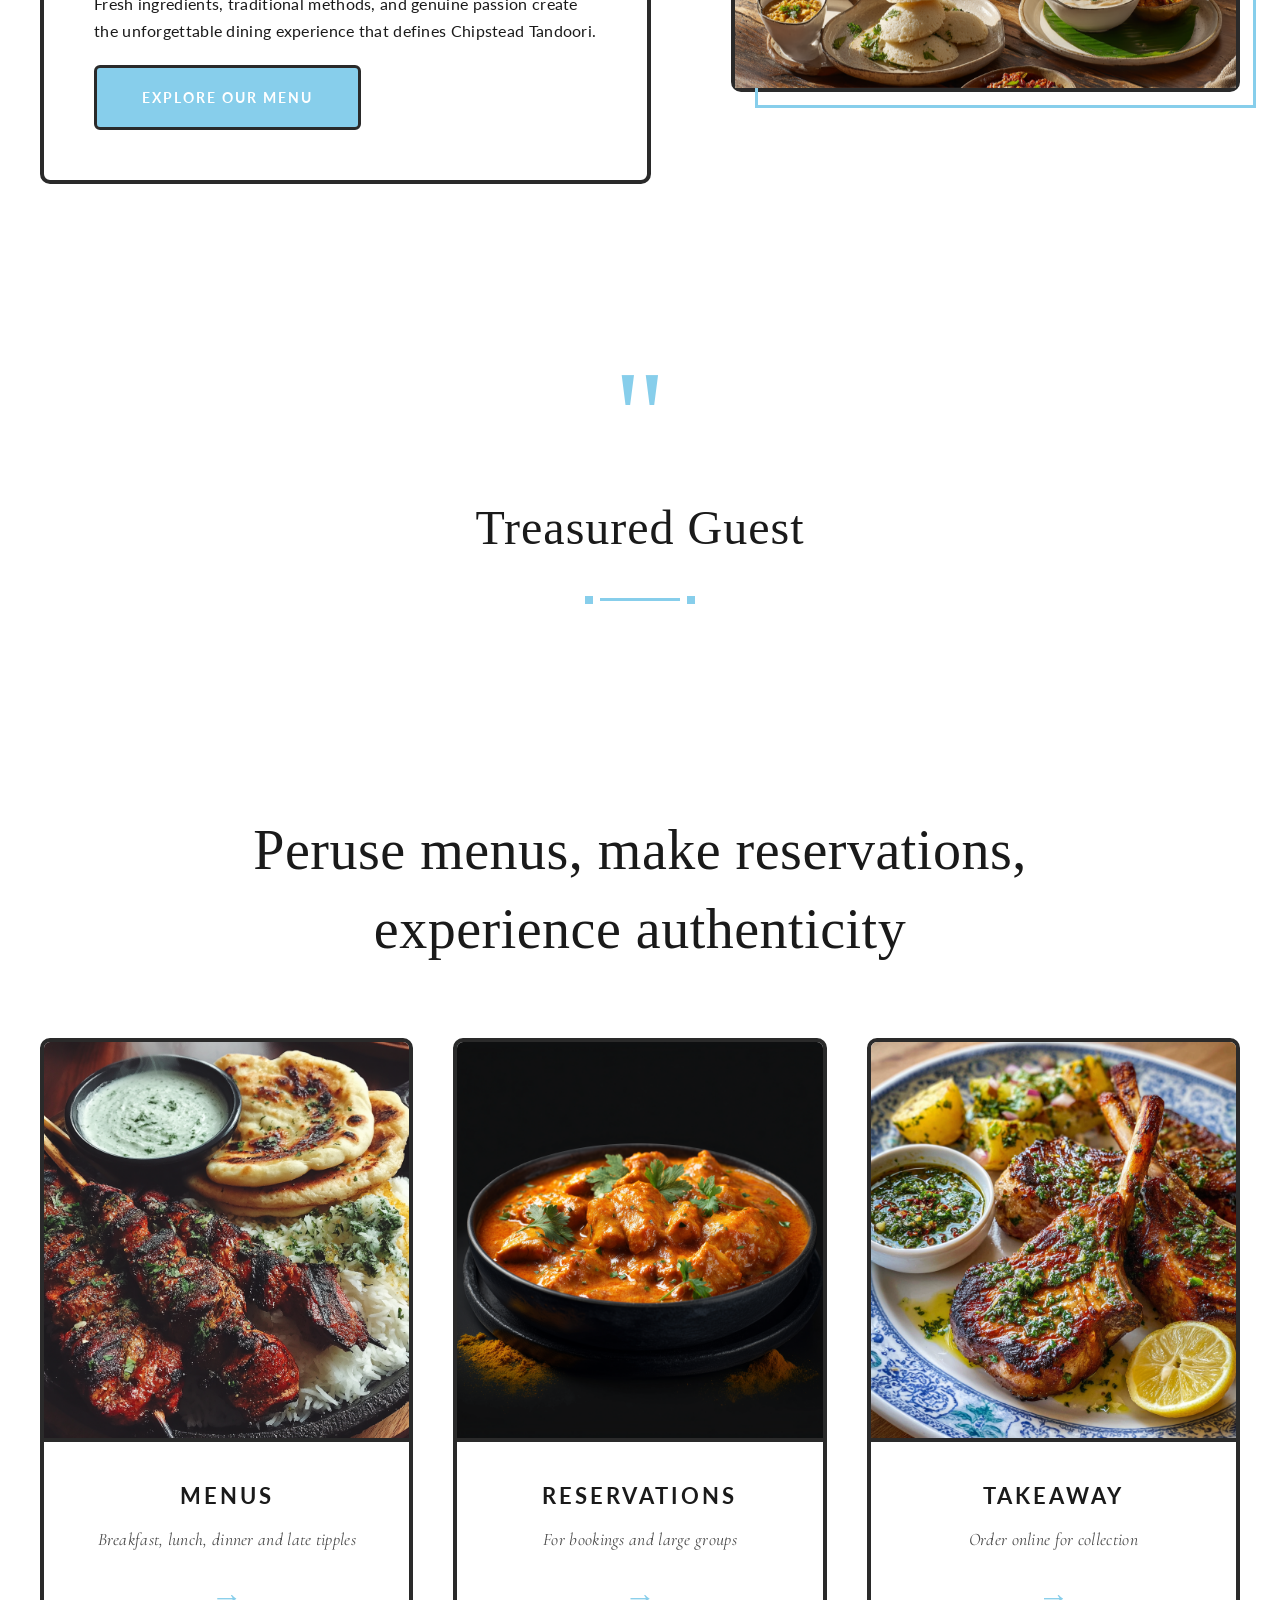
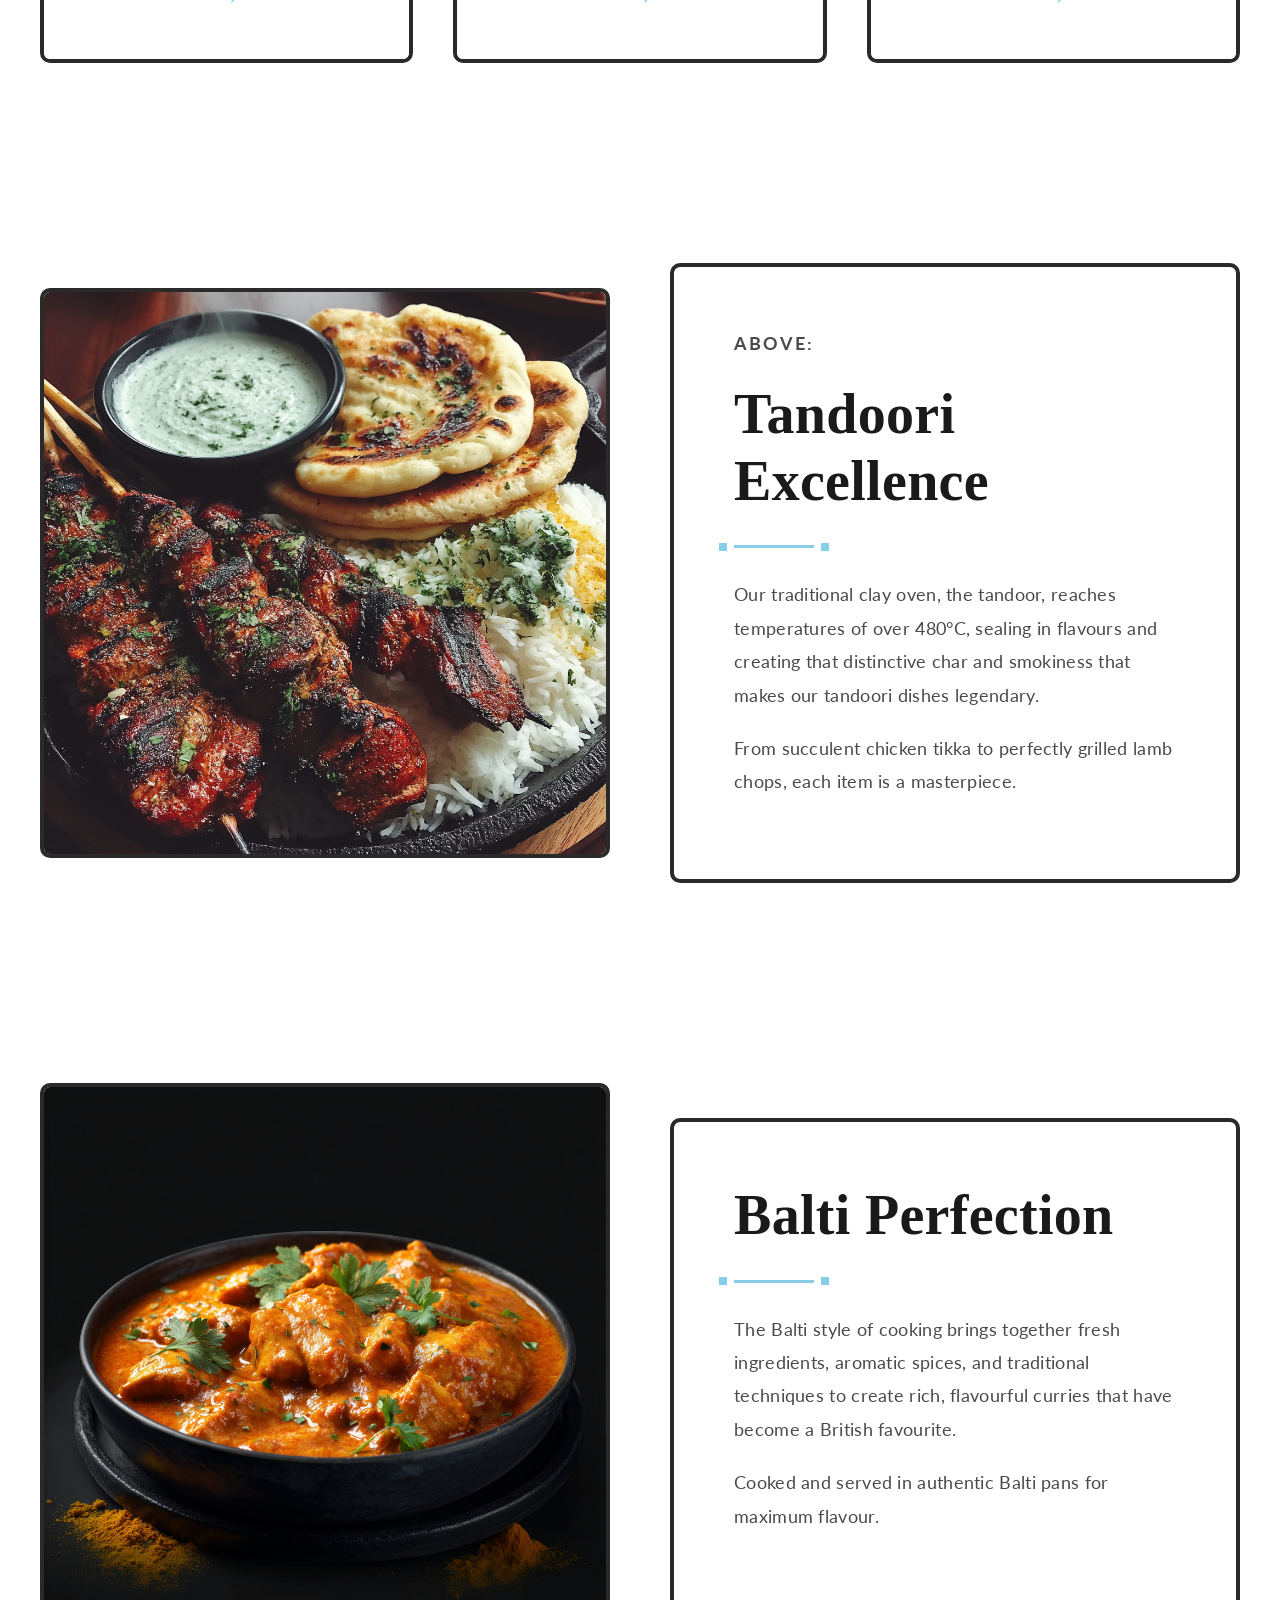
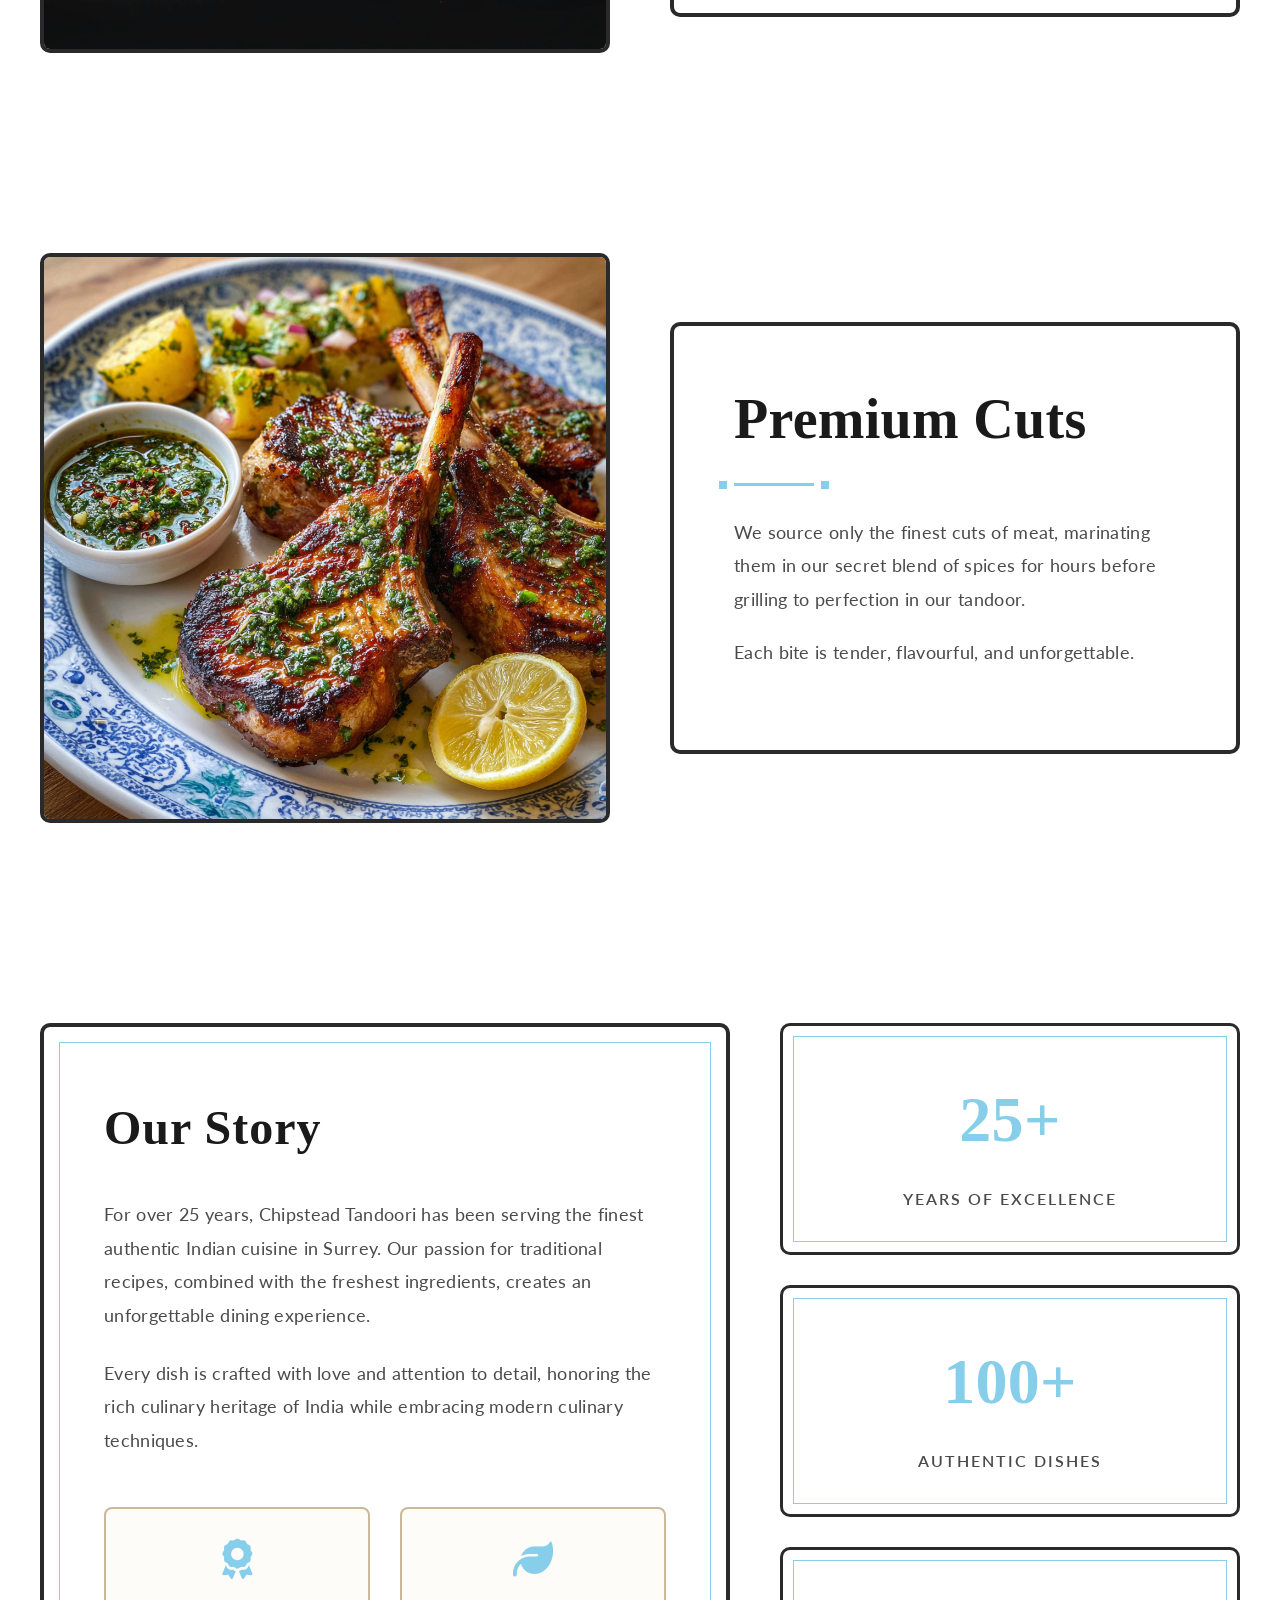
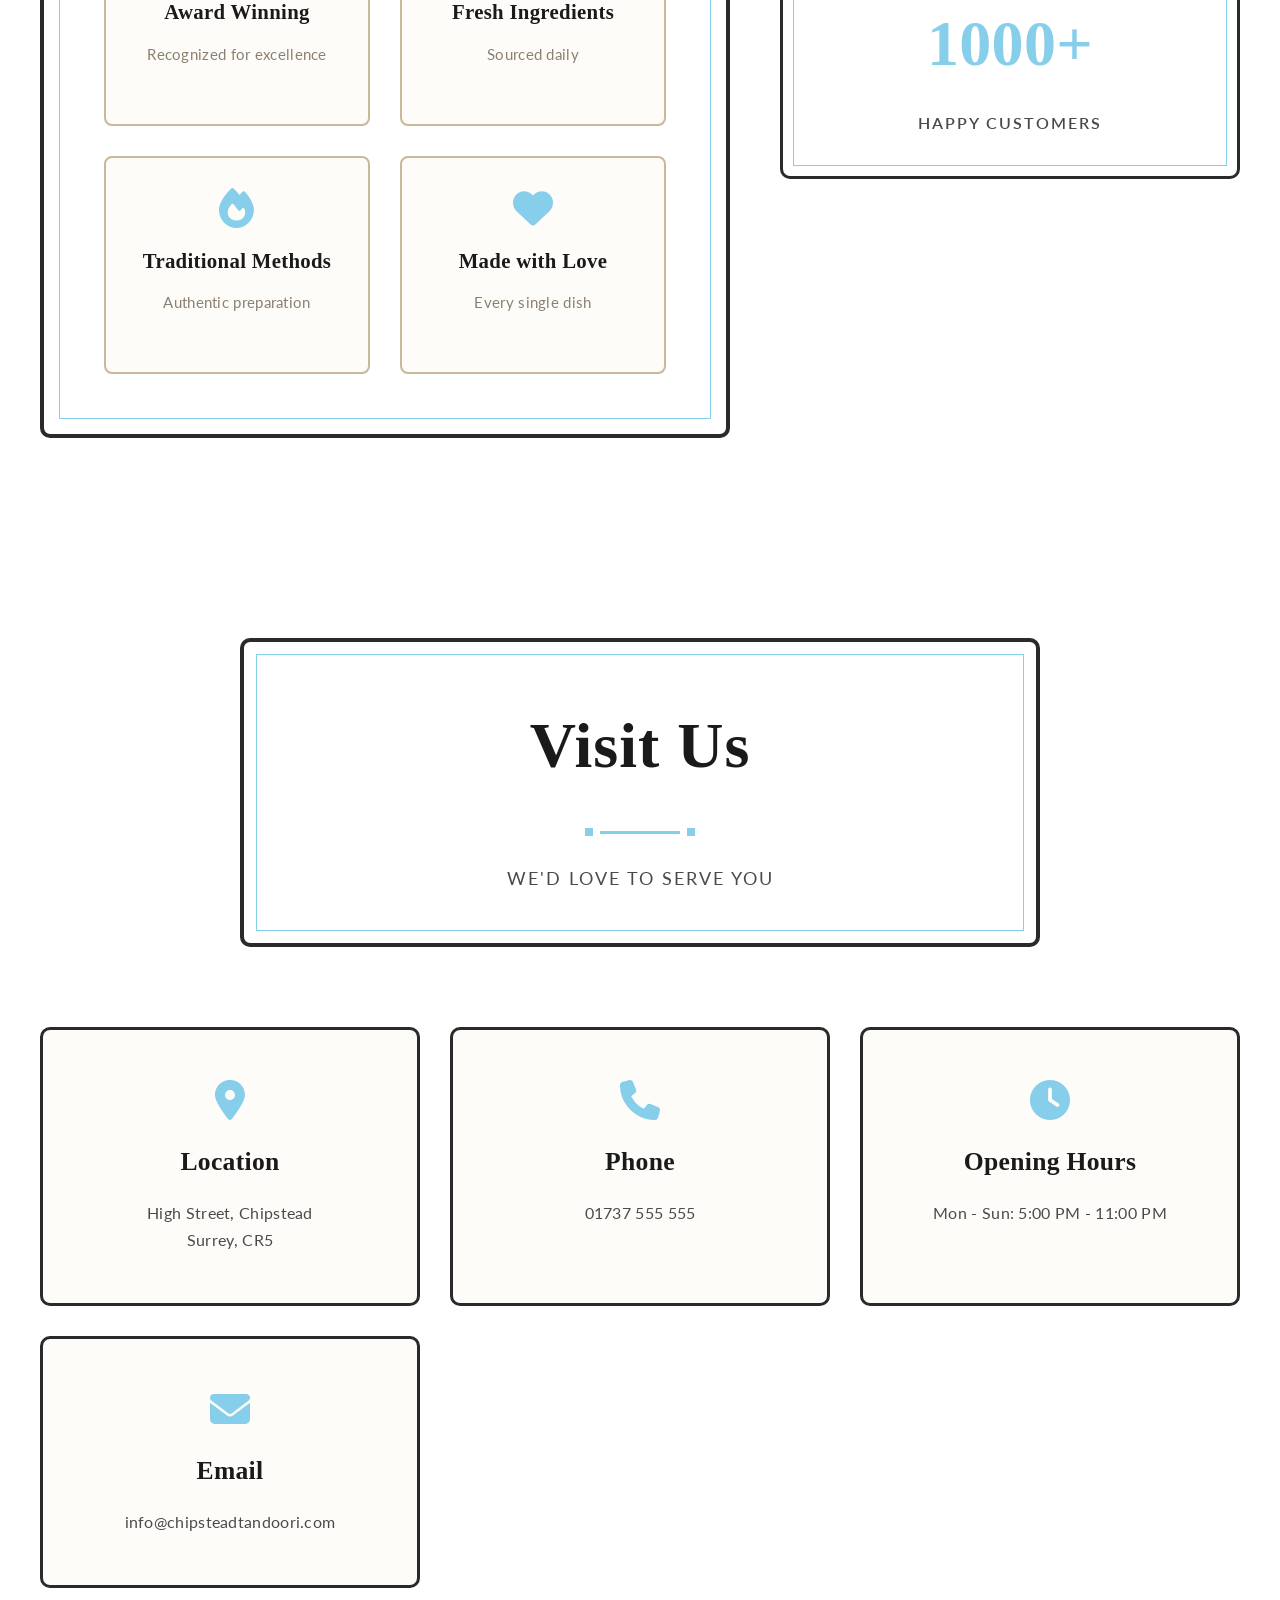
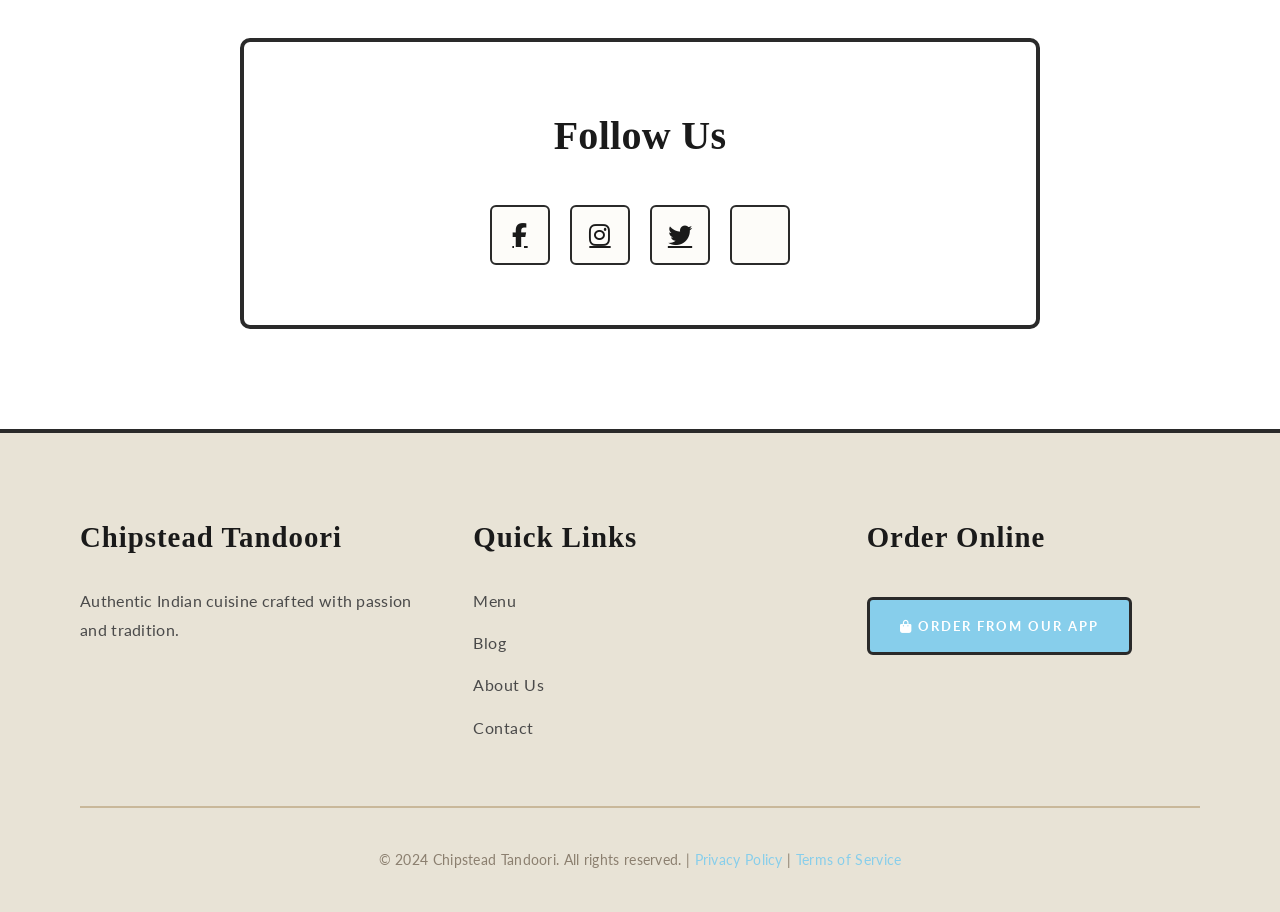
==== commit 2cd59da1: "FINAL FIX: Labels inside images like Dishoom, hover videos work, click-only dishes, no white cards, " ====
--- a/index.html
+++ b/index.html
@@ -94,9 +94,6 @@
         </div>
     </div>
 
-    <!-- Fixed Background Image - Stays While Scrolling -->
-    <div class="fixed-background"></div>
-
     <!-- Navigation - Dishoom Style - Appears on Scroll -->
     <nav class="glass-nav hidden-nav" id="mainNav">
         <div class="nav-container">
@@ -136,31 +133,40 @@
             <div class="hero-card-grid">
                 <a href="menu.html" class="hero-nav-card">
                     <div class="hero-card-image">
-                        <img src="tandoori.png" alt="Menu">
+                        <img src="tandoori.png" alt="Starters">
+                        <video muted loop playsinline>
+                            <source src="chipstead.mp4" type="video/mp4">
+                        </video>
                     </div>
                     <div class="hero-card-label">
-                        <h2>MENU</h2>
-                        <p>Breakfast, lunch, dinner and late tipples</p>
+                        <h2>STARTERS</h2>
+                        <p>Appetizers and small plates</p>
                     </div>
                 </a>
                 
-                <a href="blog.html" class="hero-nav-card">
+                <a href="menu.html" class="hero-nav-card">
                     <div class="hero-card-image">
-                        <img src="balti.png" alt="Blog">
+                        <img src="balti.png" alt="Mains">
+                        <video muted loop playsinline>
+                            <source src="chef.mp4" type="video/mp4">
+                        </video>
                     </div>
                     <div class="hero-card-label">
-                        <h2>BLOG</h2>
-                        <p>Stories and recipes from our kitchen</p>
+                        <h2>MAINS</h2>
+                        <p>Curries, biryanis and specialities</p>
                     </div>
                 </a>
                 
-                <a href="#about" class="hero-nav-card">
+                <a href="menu.html" class="hero-nav-card">
                     <div class="hero-card-image">
-                        <img src="lambchops.png" alt="About">
+                        <img src="lambchops.png" alt="Tandoori">
+                        <video muted loop playsinline>
+                            <source src="chipstead.mp4" type="video/mp4">
+                        </video>
                     </div>
                     <div class="hero-card-label">
-                        <h2>ABOUT</h2>
-                        <p>Our story and heritage</p>
+                        <h2>TANDOORI</h2>
+                        <p>From our traditional clay oven</p>
                     </div>
                 </a>
             </div>
--- a/styles.css
+++ b/styles.css
@@ -56,10 +56,25 @@
 body {
     font-family: var(--font-body);
     color: var(--text-primary);
-    background: var(--cream);
+    background-image: url('food2hero.png');
+    background-size: cover;
+    background-position: center;
+    background-attachment: fixed;
+    background-repeat: no-repeat;
     overflow-x: hidden;
     line-height: 1.7;
     letter-spacing: 0.3px;
+}
+
+body::before {
+    content: '';
+    position: fixed;
+    top: 0;
+    left: 0;
+    width: 100%;
+    height: 100%;
+    background: rgba(245, 241, 232, 0.7);
+    z-index: -1;
 }
 
 /* ===================================
@@ -141,30 +156,6 @@
 /* ===================================
    FIXED BACKGROUND - STAYS WHILE SCROLLING
    =================================== */
-.fixed-background {
-    position: fixed;
-    top: 0;
-    left: 0;
-    width: 100%;
-    height: 100%;
-    background-image: url('food2hero.png');
-    background-size: cover;
-    background-position: center;
-    background-repeat: no-repeat;
-    background-attachment: fixed;
-    z-index: -2;
-}
-
-.fixed-background::after {
-    content: '';
-    position: absolute;
-    top: 0;
-    left: 0;
-    width: 100%;
-    height: 100%;
-    background: rgba(245, 241, 232, 0.75);
-    z-index: 1;
-}
 
 /* ===================================
    DISHOOM-STYLE BORDERED BOXES
@@ -374,29 +365,28 @@
     flex-direction: column;
     justify-content: center;
     align-items: center;
-    padding: 120px var(--container-padding) 80px;
-    position: relative;
-    background: var(--cream);
+    padding: 40px var(--container-padding) 60px;
+    position: relative;
 }
 
 /* Hero Logo Large */
 .hero-logo-large {
     text-align: center;
-    margin-bottom: 40px;
+    margin-bottom: 30px;
 }
 
 .hero-logo-large img {
-    height: 120px;
-    margin-bottom: 20px;
+    height: 100px;
+    margin-bottom: 15px;
     border: 3px solid var(--border-dark);
-    padding: 15px;
+    padding: 12px;
     background: white;
     border-radius: 10px;
 }
 
 .site-title {
     font-family: var(--font-display);
-    font-size: 3rem;
+    font-size: 2.5rem;
     font-weight: 700;
     letter-spacing: 8px;
     color: var(--text-primary);
@@ -405,10 +395,10 @@
 .hero-intro-text {
     text-align: center;
     font-family: var(--font-quote);
-    font-size: 1.8rem;
+    font-size: 1.5rem;
     font-style: italic;
     color: var(--text-secondary);
-    margin-bottom: 80px;
+    margin-bottom: 60px;
 }
 
 /* Hero Card Grid - Like Dishoom's 3 cards */
@@ -423,53 +413,81 @@
 .hero-nav-card {
     border: 4px solid var(--border-dark);
     border-radius: 10px;
-    background: rgba(255, 255, 255, 0.95);
+    background: transparent;
     overflow: hidden;
     text-decoration: none;
-    transition: all 0.4s ease;
+    transition: all 0.3s ease;
     cursor: pointer;
+    display: block;
+    position: relative;
+    height: 500px;
 }
 
 .hero-nav-card:hover {
-    transform: translateY(-15px);
-    box-shadow: 15px 15px 0 rgba(135, 206, 235, 0.4);
+    transform: translateY(-8px);
+    box-shadow: 12px 12px 0 rgba(135, 206, 235, 0.4);
 }
 
 .hero-card-image {
-    height: 400px;
+    height: 100%;
     overflow: hidden;
-    border-bottom: 4px solid var(--border-dark);
+    position: relative;
 }
 
 .hero-card-image img {
     width: 100%;
     height: 100%;
     object-fit: cover;
-    transition: transform 0.5s ease;
+    transition: opacity 0.4s ease;
+}
+
+.hero-card-image video {
+    position: absolute;
+    top: 50%;
+    left: 50%;
+    transform: translate(-50%, -50%);
+    width: 150%;
+    height: auto;
+    min-height: 100%;
+    object-fit: cover;
+    opacity: 0;
+    transition: opacity 0.4s ease;
 }
 
 .hero-nav-card:hover .hero-card-image img {
-    transform: scale(1.1);
+    opacity: 0;
+}
+
+.hero-nav-card:hover .hero-card-image video {
+    opacity: 1;
 }
 
 .hero-card-label {
-    padding: 40px 35px;
+    position: absolute;
+    bottom: 60px;
+    left: 50%;
+    transform: translateX(-50%);
+    padding: 25px 40px;
     text-align: center;
-    background: rgba(255, 255, 255, 0.98);
+    background: rgba(245, 241, 232, 0.98);
+    border: 3px solid var(--border-dark);
+    border-radius: 8px;
+    min-width: 320px;
+    z-index: 10;
 }
 
 .hero-card-label h2 {
     font-family: var(--font-label);
-    font-size: 1.8rem;
+    font-size: 1.4rem;
     font-weight: 700;
-    letter-spacing: 4px;
-    color: var(--text-primary);
-    margin-bottom: 12px;
+    letter-spacing: 3px;
+    color: var(--text-primary);
+    margin-bottom: 6px;
 }
 
 .hero-card-label p {
     font-family: var(--font-quote);
-    font-size: 1.1rem;
+    font-size: 0.9rem;
     font-style: italic;
     color: var(--text-secondary);
     font-weight: 400;
@@ -690,17 +708,10 @@
 }
 
 .dishes-scroll-container {
-    overflow-x: hidden;
-    overflow-y: hidden;
+    overflow: hidden;
     margin: 0 -40px;
     padding: 20px 40px;
     position: relative;
-}
-
-@media (max-width: 768px) {
-    .dishes-scroll-container {
-        overflow-x: visible;
-    }
 }
 
 .dishes-track {
@@ -710,15 +721,6 @@
     transition: transform 0.5s cubic-bezier(0.4, 0, 0.2, 1);
 }
 
-@media (min-width: 769px) {
-    .dishes-track {
-        animation: autoScroll 30s linear infinite;
-    }
-    
-    .dishes-track:hover {
-        animation-play-state: paused;
-    }
-}
 
 .dish-card {
     min-width: 380px;
@@ -879,11 +881,10 @@
     .dishes-scroll-container {
         margin: 0;
         padding: 20px 5vw;
-        overflow-x: visible;
+        overflow-x: hidden;
     }
     
     .dishes-track {
-        animation: none !important;
         gap: 5vw;
     }
 }
@@ -1379,14 +1380,6 @@
     }
 }
 
-@keyframes autoScroll {
-    0% {
-        transform: translateX(0);
-    }
-    100% {
-        transform: translateX(-50%);
-    }
-}
 
 /* Scroll reveal classes */
 .scroll-reveal-left {
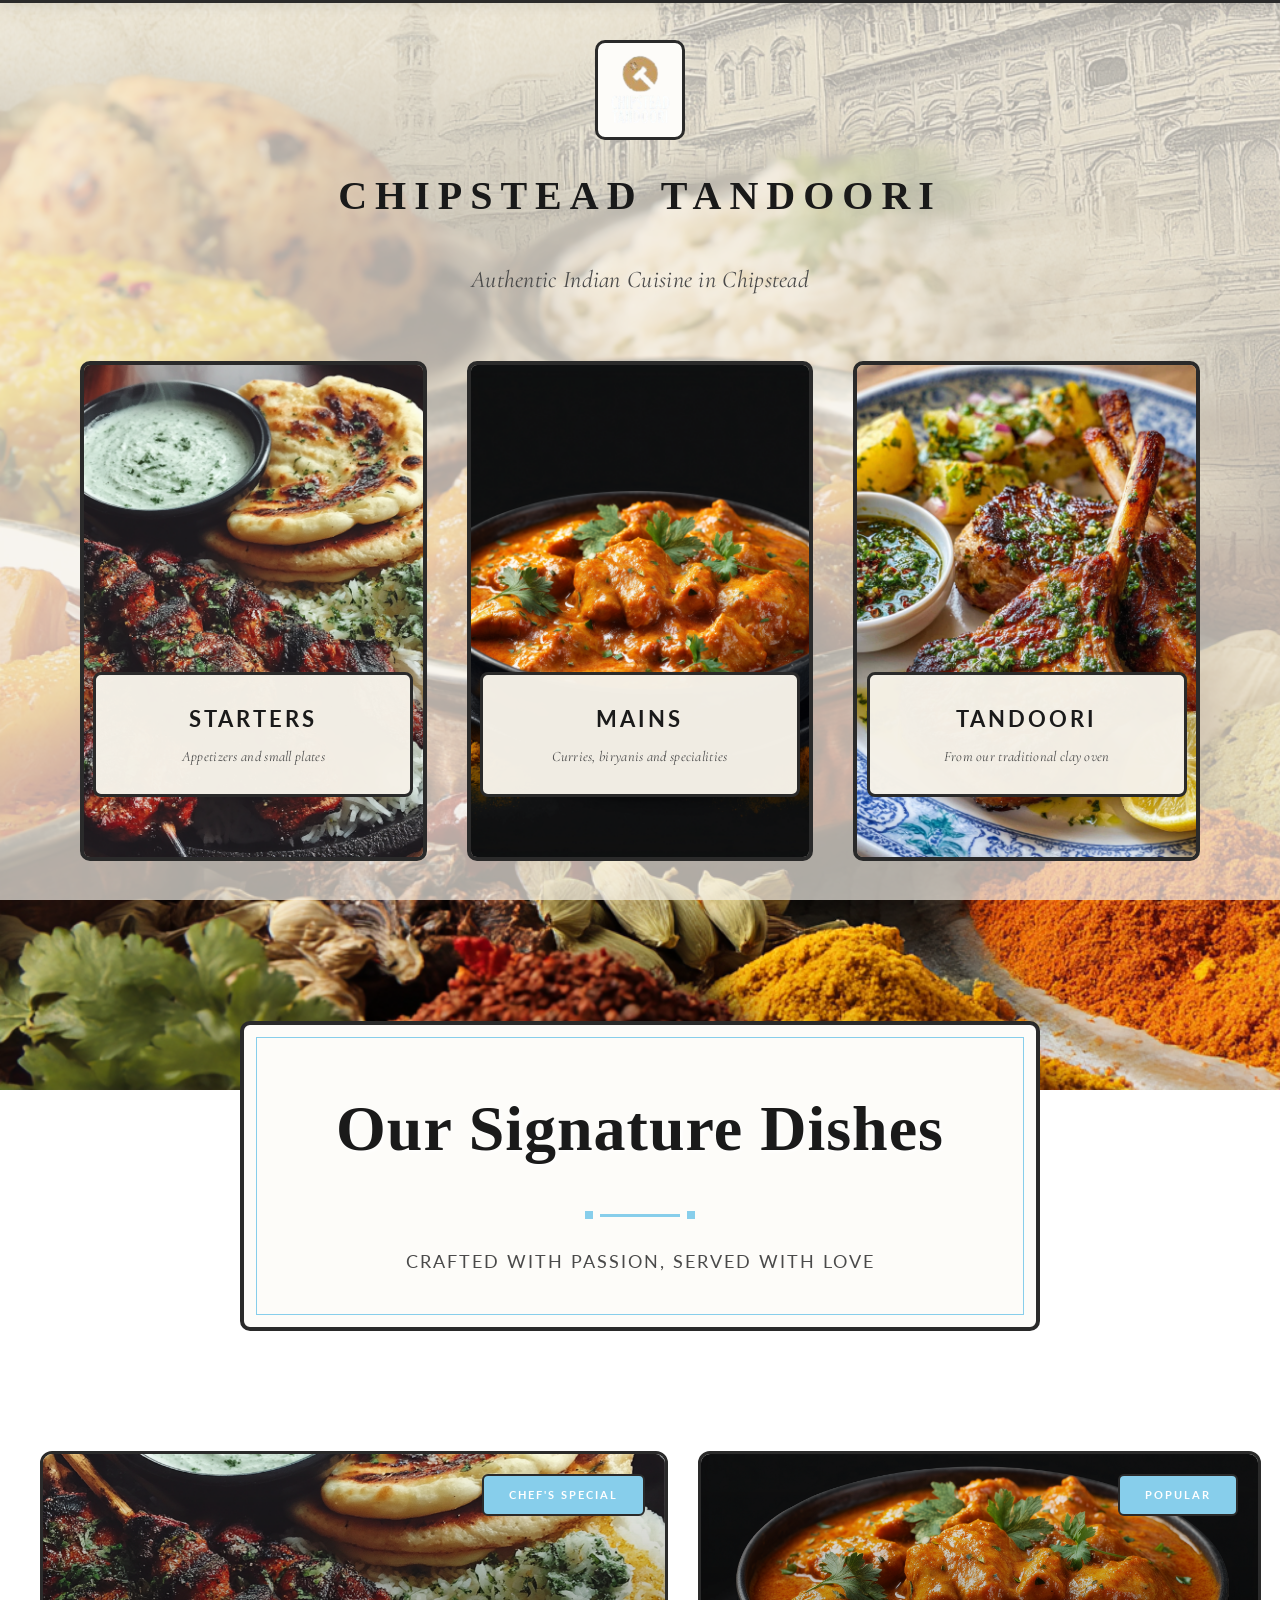
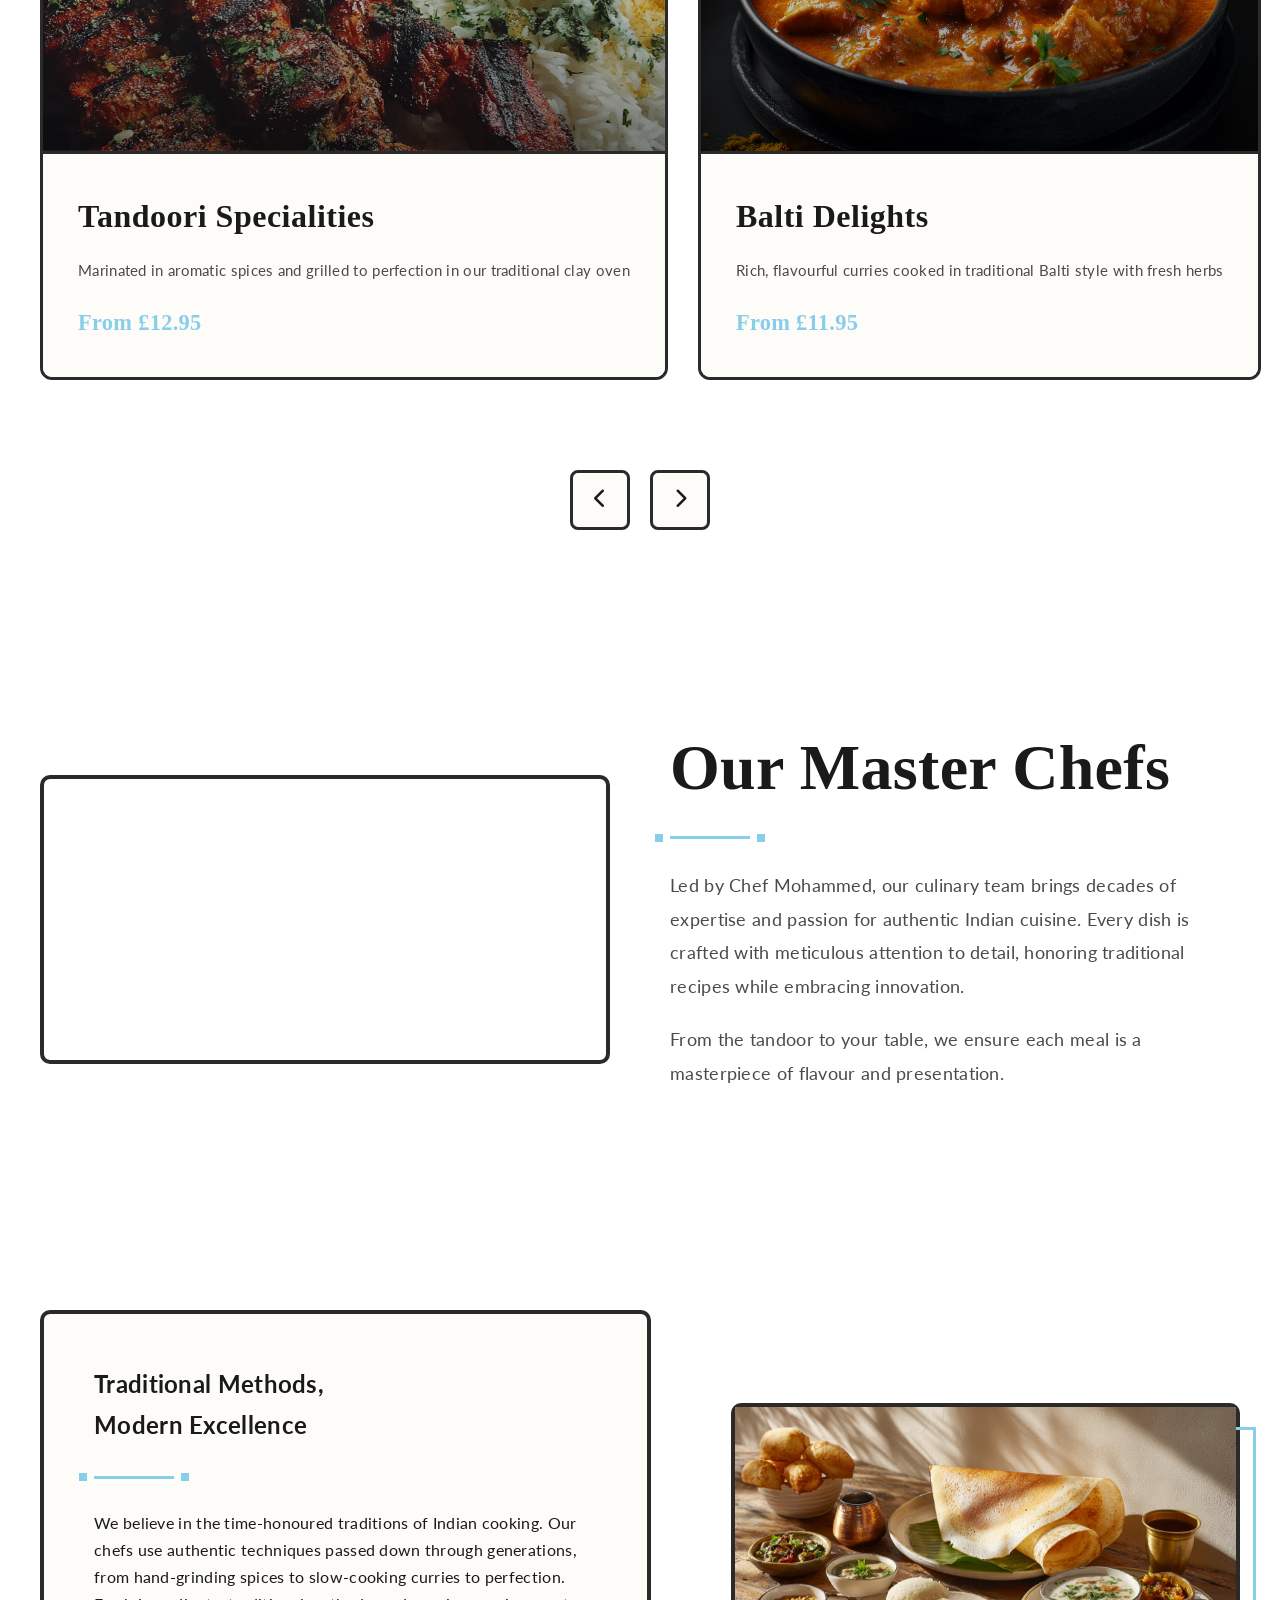
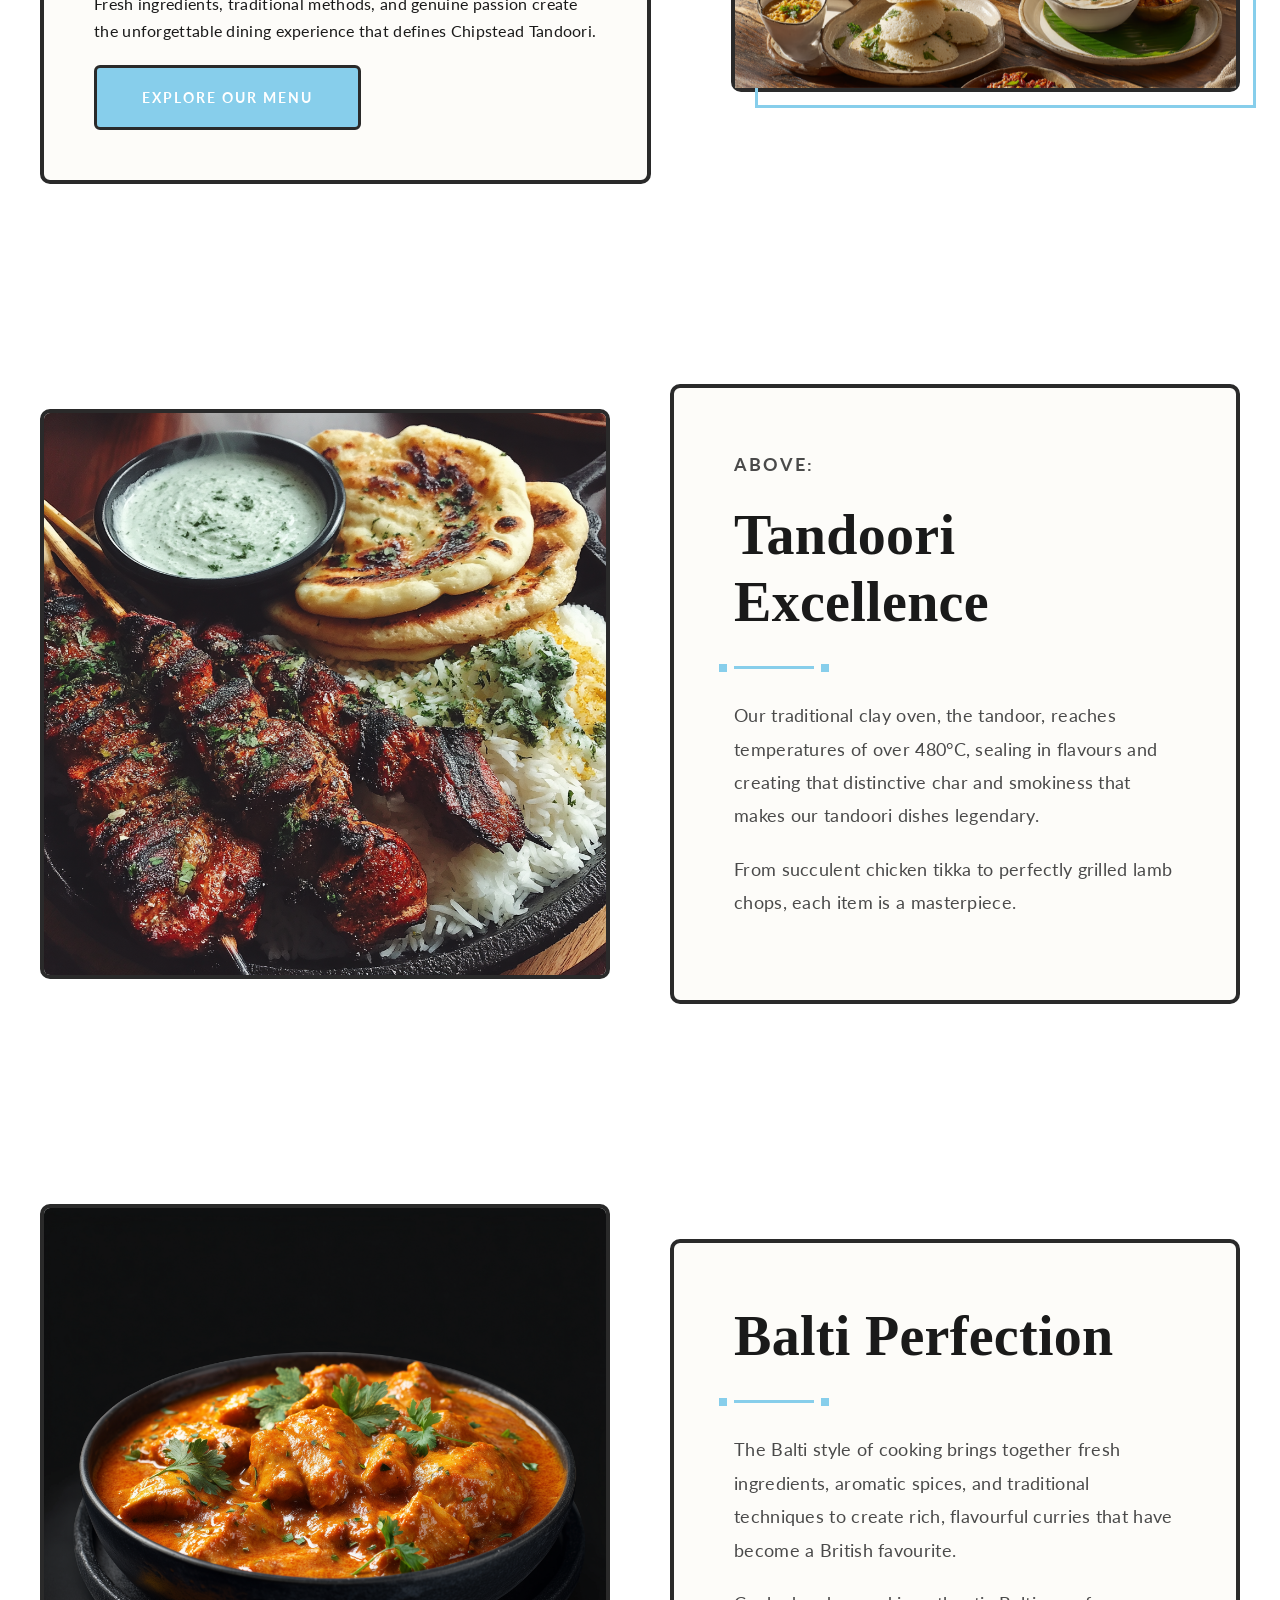
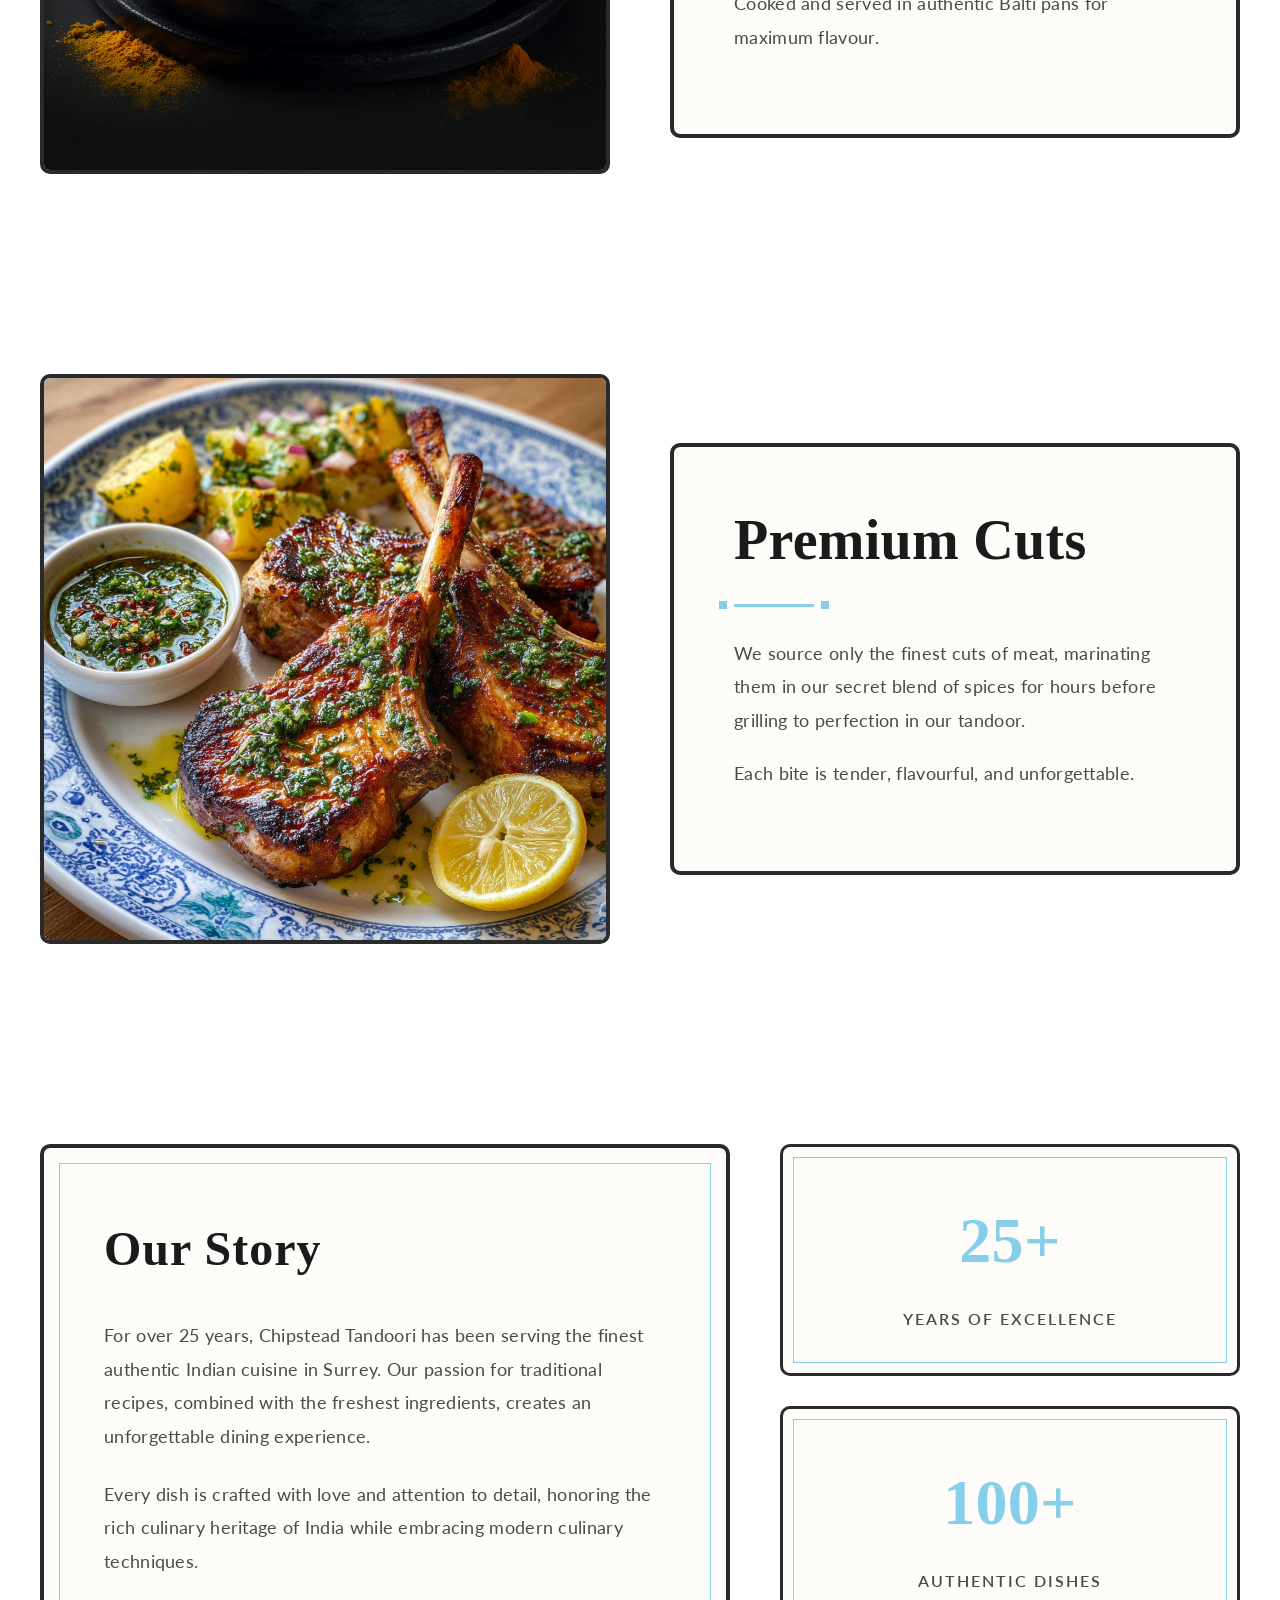
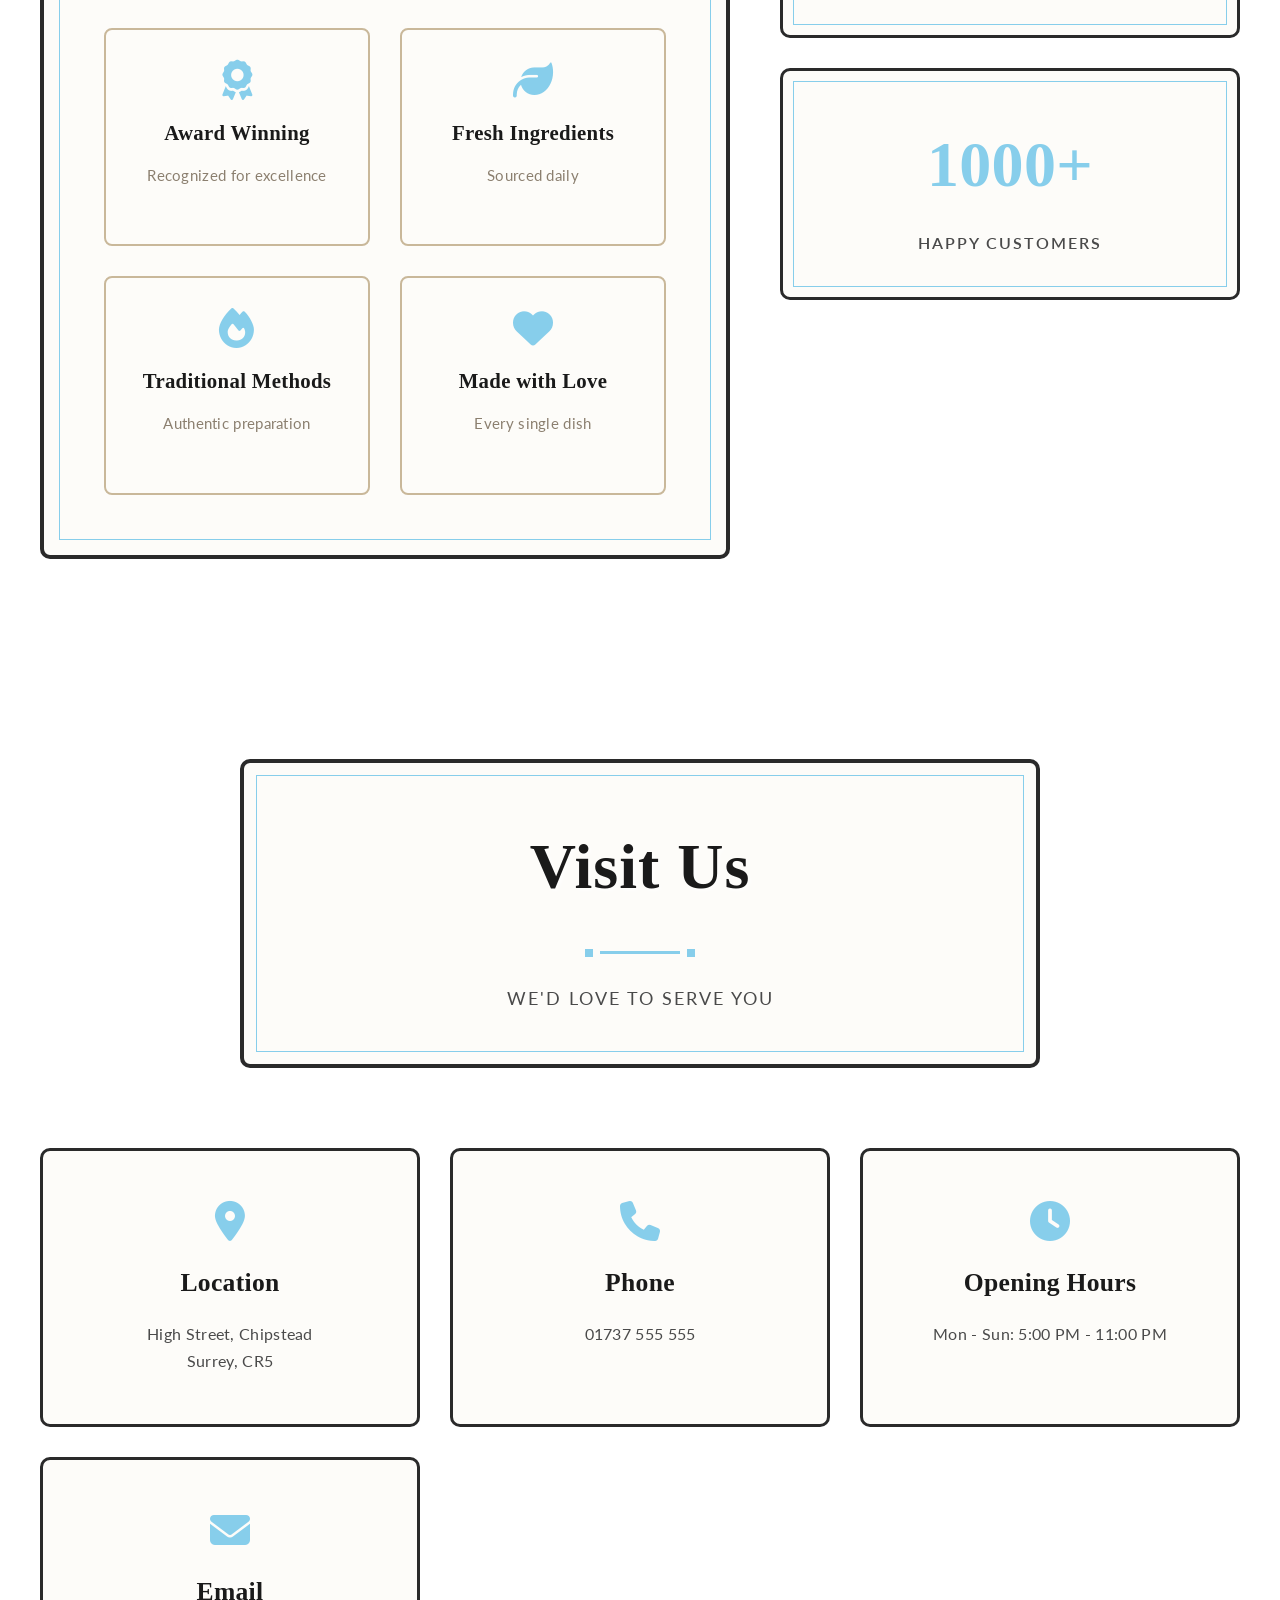
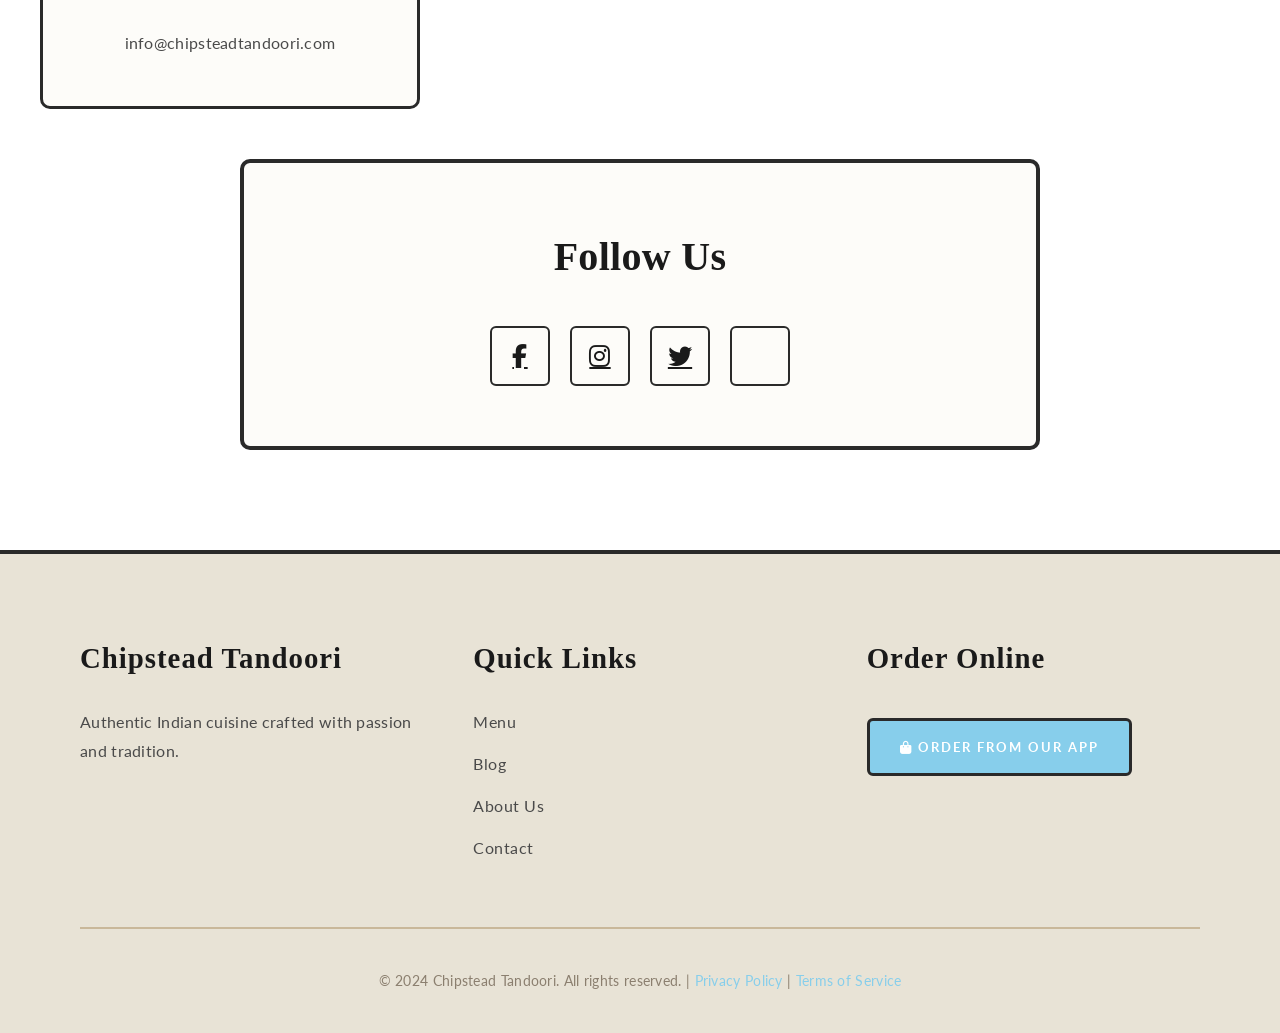
==== commit 2daa9cb1: "Replace ALL white with cream, remove Treasured Guest section, fix dish card widths, tighter spacing" ====
--- a/index.html
+++ b/index.html
@@ -308,66 +308,6 @@
         </div>
     </section>
 
-    <!-- Quote Section - Dishoom Style -->
-    <section class="quote-section">
-        <div class="container">
-            <div class="large-quote-box scroll-reveal-up">
-                <div class="quote-mark">"</div>
-                <p class="quote-text">Treasured Guest</p>
-                <div class="decorative-line"></div>
-            </div>
-        </div>
-    </section>
-
-    <!-- Three Card Section - Like Dishoom's Menu/Reservations/Store -->
-    <section class="three-card-section">
-        <div class="container">
-            <h2 class="section-big-title scroll-reveal-up">Peruse menus, make reservations,<br>experience authenticity</h2>
-            <div class="three-card-grid">
-                <div class="image-card-dishoom scroll-reveal-left">
-                    <div class="card-image-wrapper">
-                        <img src="tandoori.png" alt="Menus">
-                        <video muted loop playsinline class="card-hover-video">
-                            <source src="chipstead.mp4" type="video/mp4">
-                        </video>
-                    </div>
-                    <div class="card-label-box">
-                        <h3>MENUS</h3>
-                        <p>Breakfast, lunch, dinner and late tipples</p>
-                        <div class="card-arrow">→</div>
-                    </div>
-                </div>
-                
-                <div class="image-card-dishoom scroll-reveal-up">
-                    <div class="card-image-wrapper">
-                        <img src="balti.png" alt="Reservations">
-                        <video muted loop playsinline class="card-hover-video">
-                            <source src="chef.mp4" type="video/mp4">
-                        </video>
-                    </div>
-                    <div class="card-label-box">
-                        <h3>RESERVATIONS</h3>
-                        <p>For bookings and large groups</p>
-                        <div class="card-arrow">→</div>
-                    </div>
-                </div>
-                
-                <div class="image-card-dishoom scroll-reveal-right">
-                    <div class="card-image-wrapper">
-                        <img src="lambchops.png" alt="Takeaway">
-                        <video muted loop playsinline class="card-hover-video">
-                            <source src="chipstead.mp4" type="video/mp4">
-                        </video>
-                    </div>
-                    <div class="card-label-box">
-                        <h3>TAKEAWAY</h3>
-                        <p>Order online for collection</p>
-                        <div class="card-arrow">→</div>
-                    </div>
-                </div>
-            </div>
-        </div>
-    </section>
 
     <!-- Feature Graphics Section 1 - Tandoori Slide -->
     <section class="feature-graphics-section">
--- a/styles.css
+++ b/styles.css
@@ -106,7 +106,7 @@
     text-align: center;
     border: 3px solid var(--border-dark);
     border-radius: 10px;
-    background: white;
+    background: var(--cream-light);
 }
 
 .loader-logo {
@@ -255,7 +255,7 @@
     width: auto;
     border: 2px solid var(--border-dark);
     padding: 5px;
-    background: white;
+    background: var(--cream-light);
 }
 
 .logo-text {
@@ -320,7 +320,7 @@
     cursor: pointer;
     padding: 10px;
     border: 2px solid var(--border-dark);
-    background: white;
+    background: var(--cream-light);
     transition: all 0.3s ease;
     z-index: 1001;
 }
@@ -341,7 +341,7 @@
 }
 
 .nav-toggle.active span {
-    background: white;
+    background: var(--cream-light);
 }
 
 .nav-toggle.active span:nth-child(1) {
@@ -380,7 +380,7 @@
     margin-bottom: 15px;
     border: 3px solid var(--border-dark);
     padding: 12px;
-    background: white;
+    background: var(--cream-light);
     border-radius: 10px;
 }
 
@@ -506,7 +506,7 @@
     margin: 0 auto;
     border: 5px solid var(--border-dark);
     border-radius: 10px;
-    background: white;
+    background: var(--cream-light);
     padding: 100px 80px;
     position: relative;
     animation: fadeIn 0.6s ease;
@@ -641,7 +641,7 @@
 }
 
 .btn-secondary {
-    background: white;
+    background: var(--cream-light);
     color: var(--text-primary);
     border-left: none;
 }
@@ -665,7 +665,7 @@
     margin: 0 auto 80px;
     border: 4px solid var(--border-dark);
     border-radius: 10px;
-    background: white;
+    background: var(--cream-light);
     padding: 50px 40px;
     position: relative;
     overflow: hidden;
@@ -726,7 +726,7 @@
     min-width: 380px;
     flex-shrink: 0;
     cursor: pointer;
-    background: white;
+    background: var(--cream-light);
     border: 3px solid var(--border-dark);
     border-radius: 12px;
     padding: 0;
@@ -804,7 +804,7 @@
 
 .dish-content {
     padding: 35px;
-    background: white;
+    background: var(--cream-light);
 }
 
 .dish-title {
@@ -842,7 +842,7 @@
     height: 60px;
     border: 3px solid var(--border-dark);
     border-radius: 8px;
-    background: white;
+    background: var(--cream-light);
     color: var(--text-primary);
     font-size: 20px;
     cursor: pointer;
@@ -973,7 +973,7 @@
     transition: all 0.8s cubic-bezier(0.4, 0, 0.2, 1);
     border: 4px solid var(--border-dark);
     border-radius: 10px;
-    background: white;
+    background: var(--cream-light);
     padding: 50px;
     position: relative;
     overflow: hidden;
@@ -1037,7 +1037,7 @@
 .about-content {
     border: 4px solid var(--border-dark);
     border-radius: 10px;
-    background: white;
+    background: var(--cream-light);
     padding: 60px;
     position: relative;
     overflow: hidden;
@@ -1093,7 +1093,7 @@
 
 .feature-item:hover {
     border-color: var(--gold);
-    background: white;
+    background: var(--cream-light);
 }
 
 .feature-item i {
@@ -1126,7 +1126,7 @@
     padding: 40px 30px;
     border: 3px solid var(--border-dark);
     border-radius: 10px;
-    background: white;
+    background: var(--cream-light);
     position: relative;
     transition: all 0.3s ease;
 }
@@ -1188,7 +1188,7 @@
 }
 
 .contact-card:hover {
-    background: white;
+    background: var(--cream-light);
     transform: translateY(-5px);
     box-shadow: 8px 8px 0 rgba(45, 93, 63, 0.2);
 }
@@ -1218,7 +1218,7 @@
     padding: 60px;
     border: 4px solid var(--border-dark);
     border-radius: 10px;
-    background: white;
+    background: var(--cream-light);
     margin: 0 auto;
     max-width: 800px;
     position: relative;
@@ -1695,7 +1695,7 @@
 .image-card-dishoom {
     border: 4px solid var(--border-dark);
     border-radius: 10px;
-    background: white;
+    background: var(--cream-light);
     overflow: hidden;
     transition: all 0.4s ease;
     cursor: pointer;
@@ -1743,7 +1743,7 @@
 
 .card-label-box {
     padding: 35px 30px;
-    background: white;
+    background: var(--cream-light);
     text-align: center;
     position: relative;
 }
@@ -1866,7 +1866,7 @@
 .feature-content-box {
     border: 4px solid var(--border-dark);
     border-radius: 10px;
-    background: white;
+    background: var(--cream-light);
     padding: 60px;
     position: relative;
     overflow: hidden;
